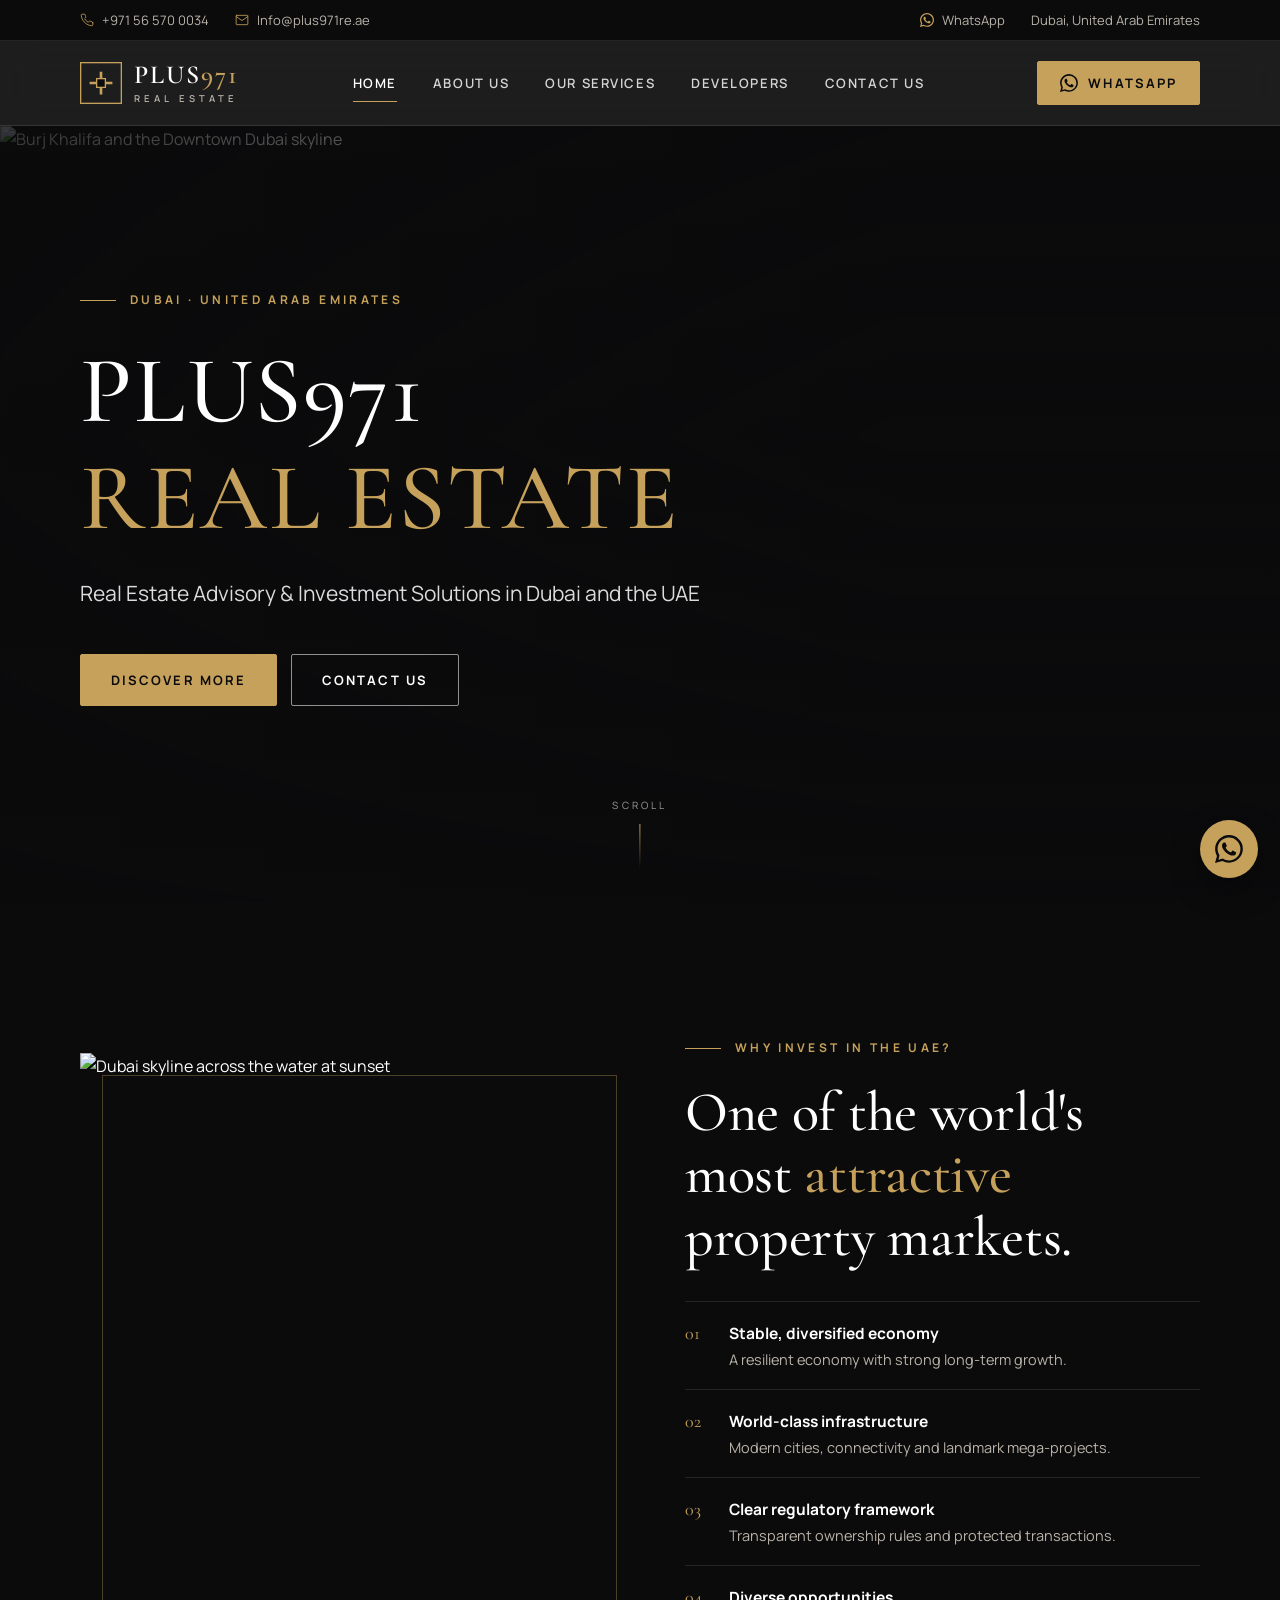
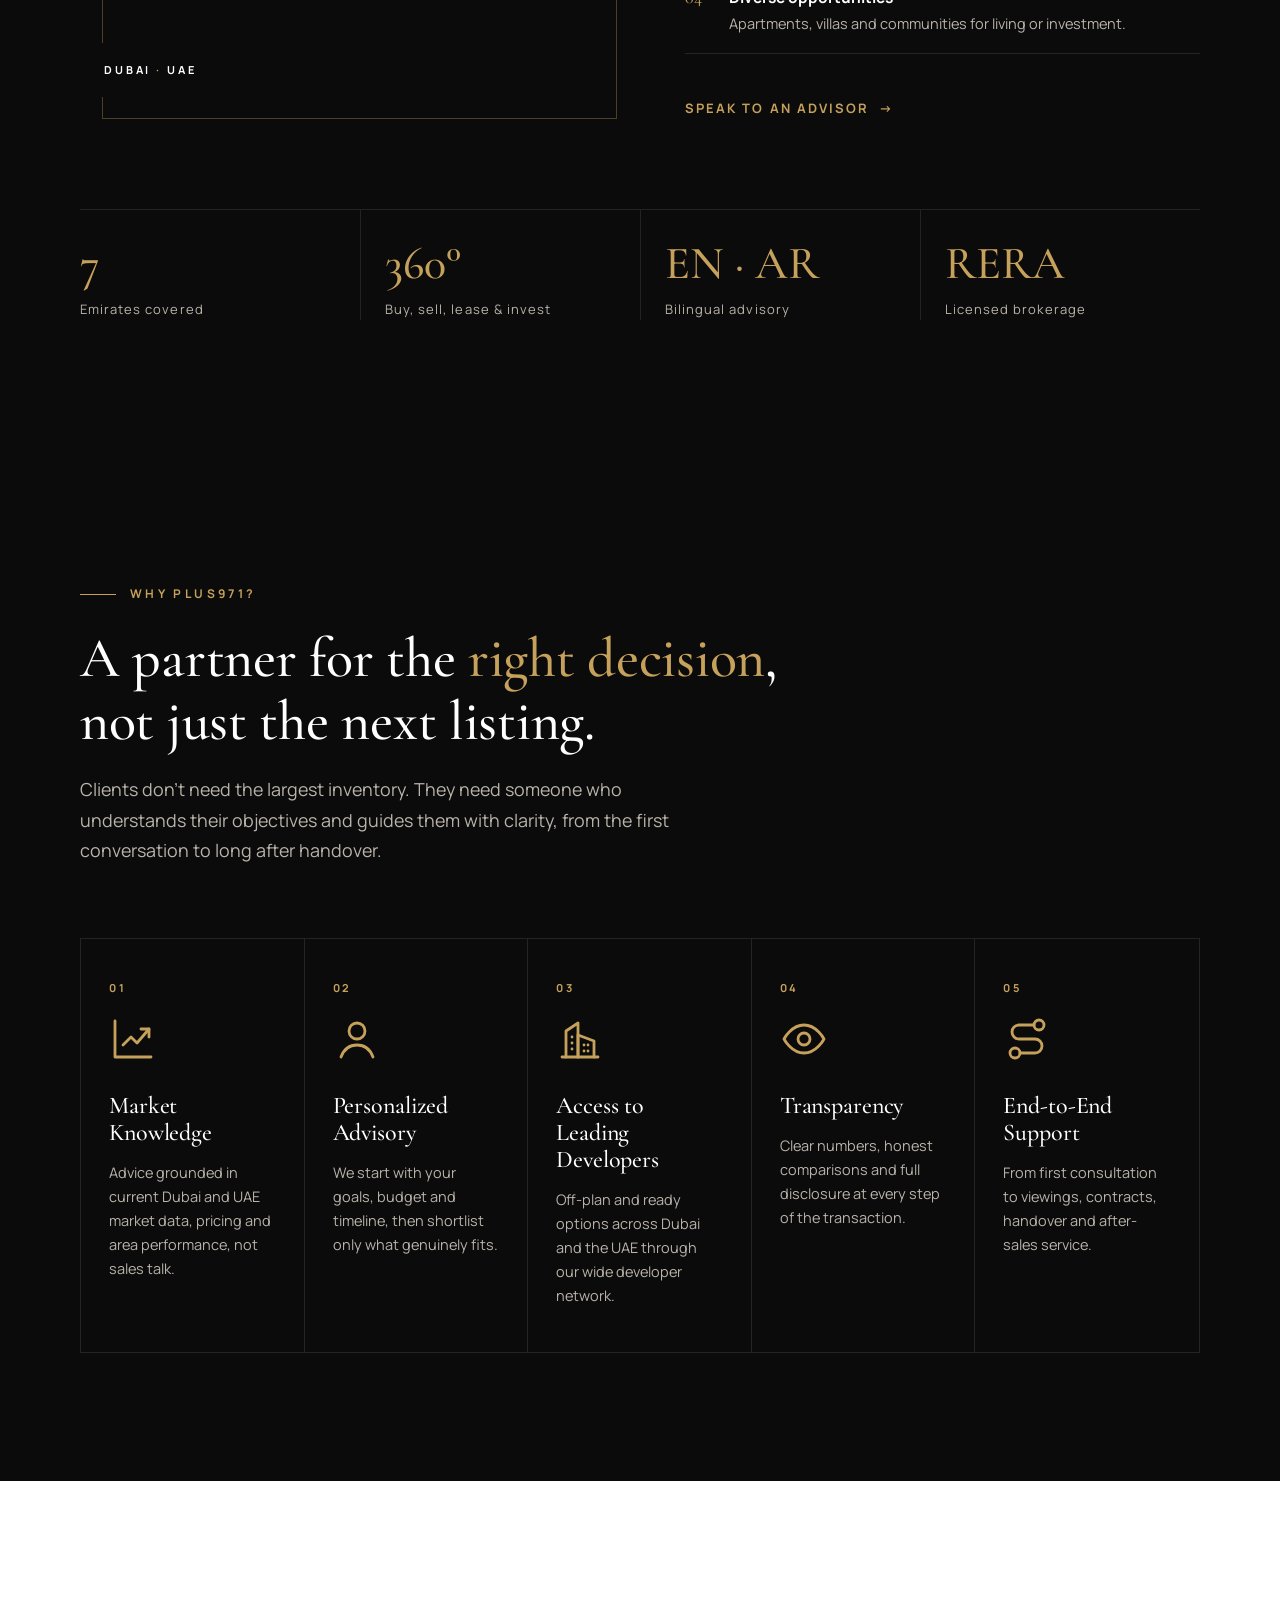
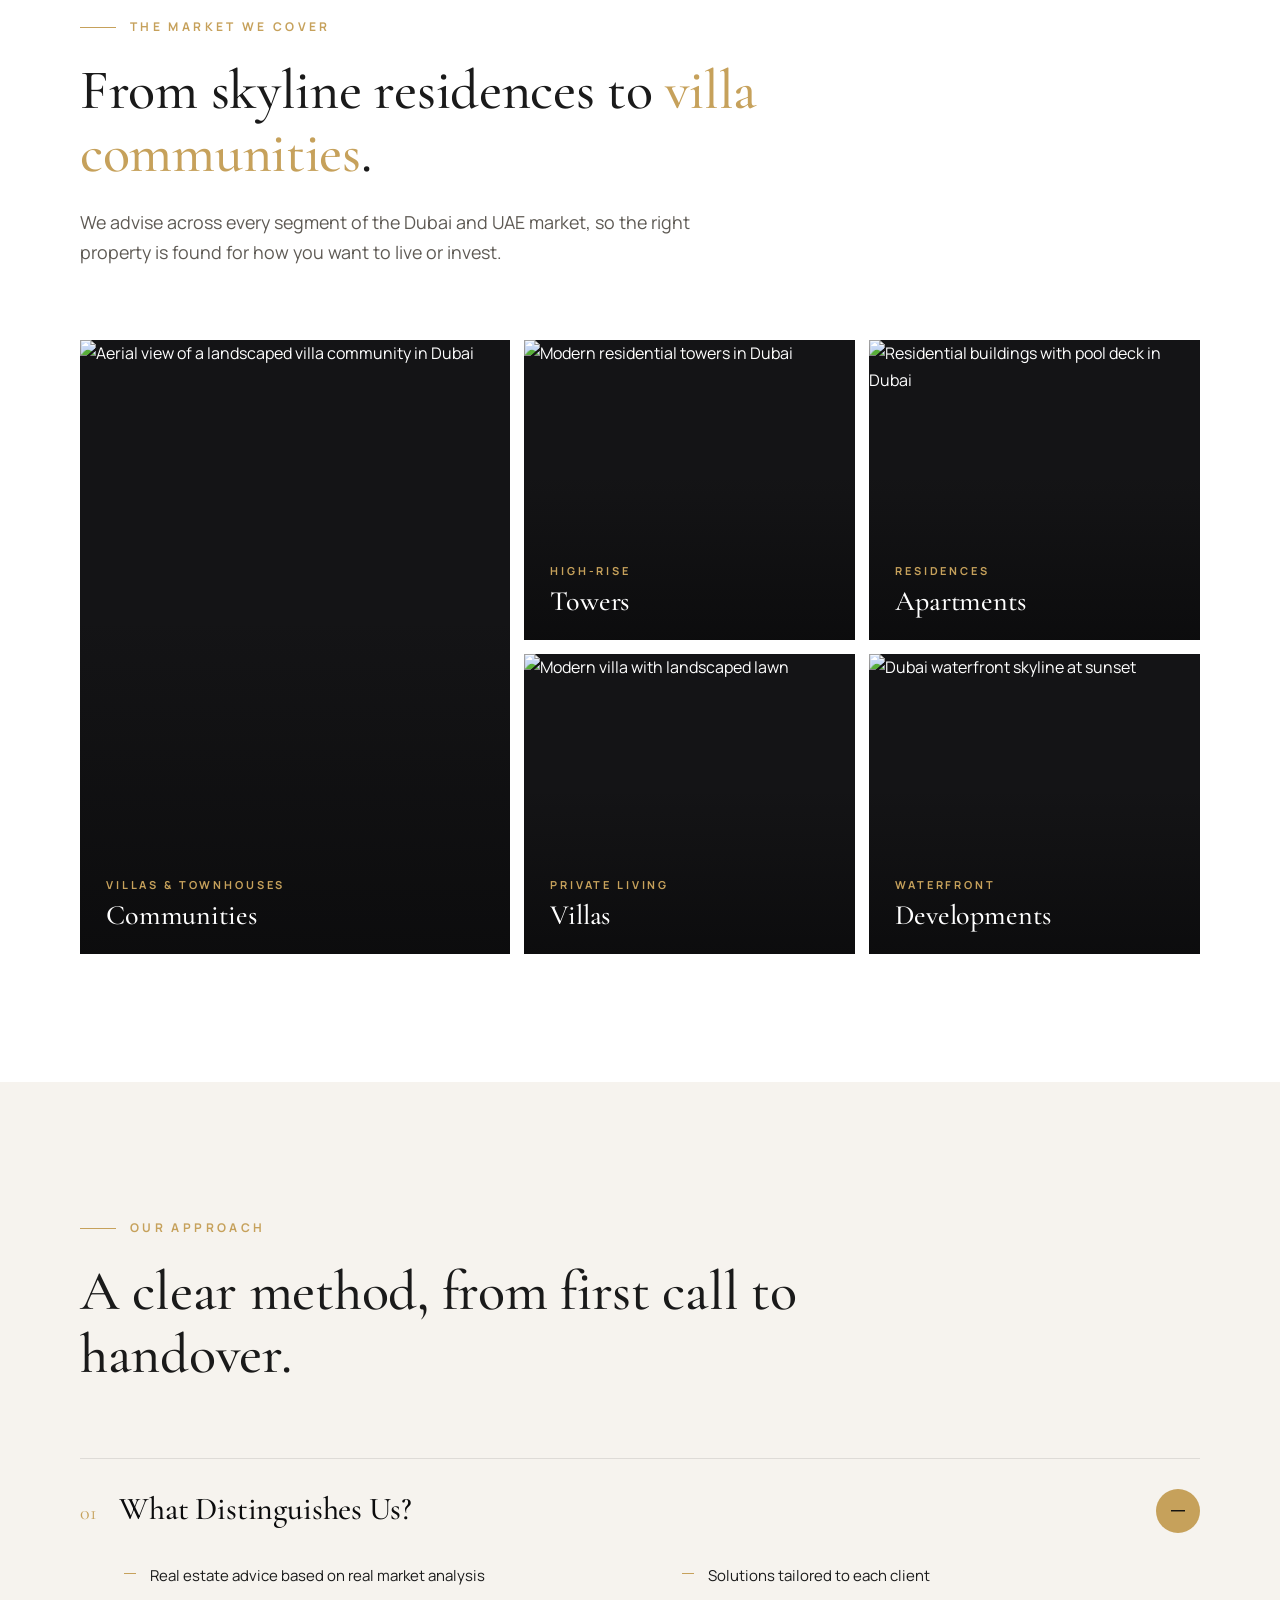
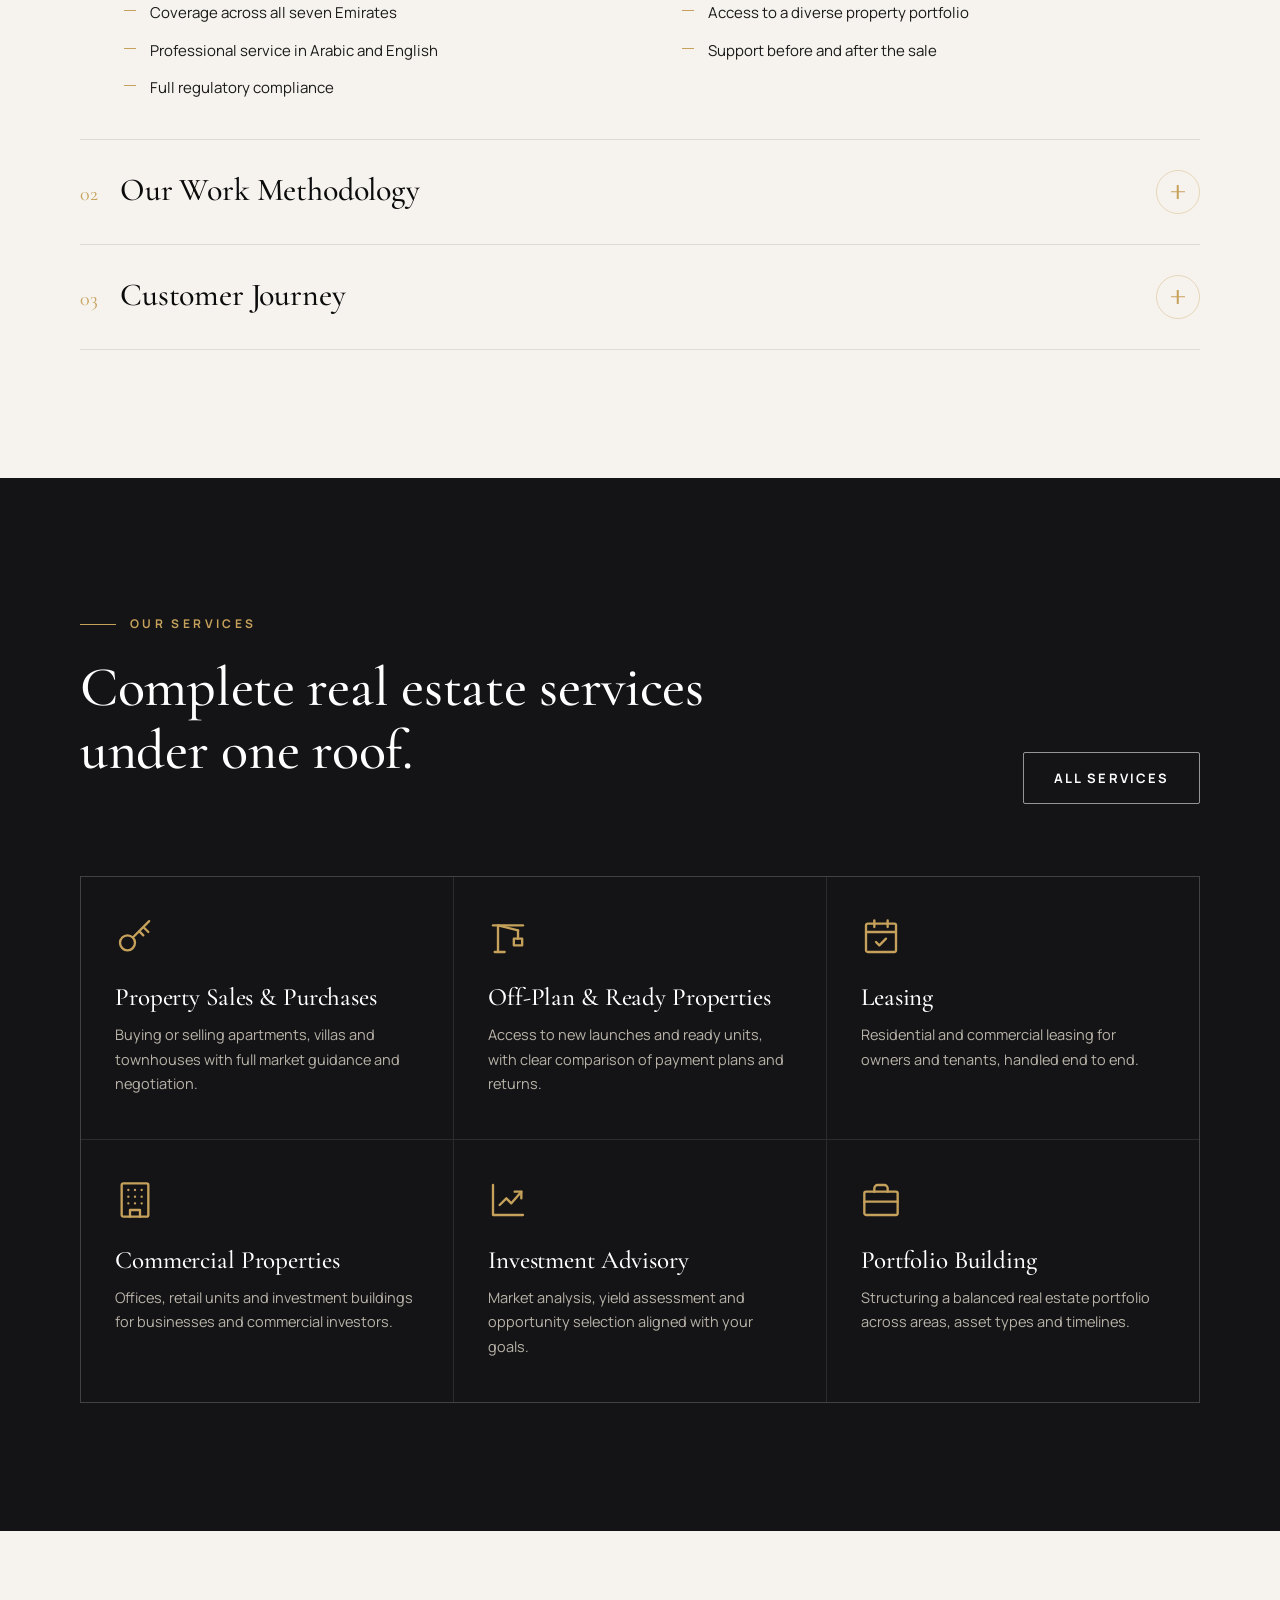
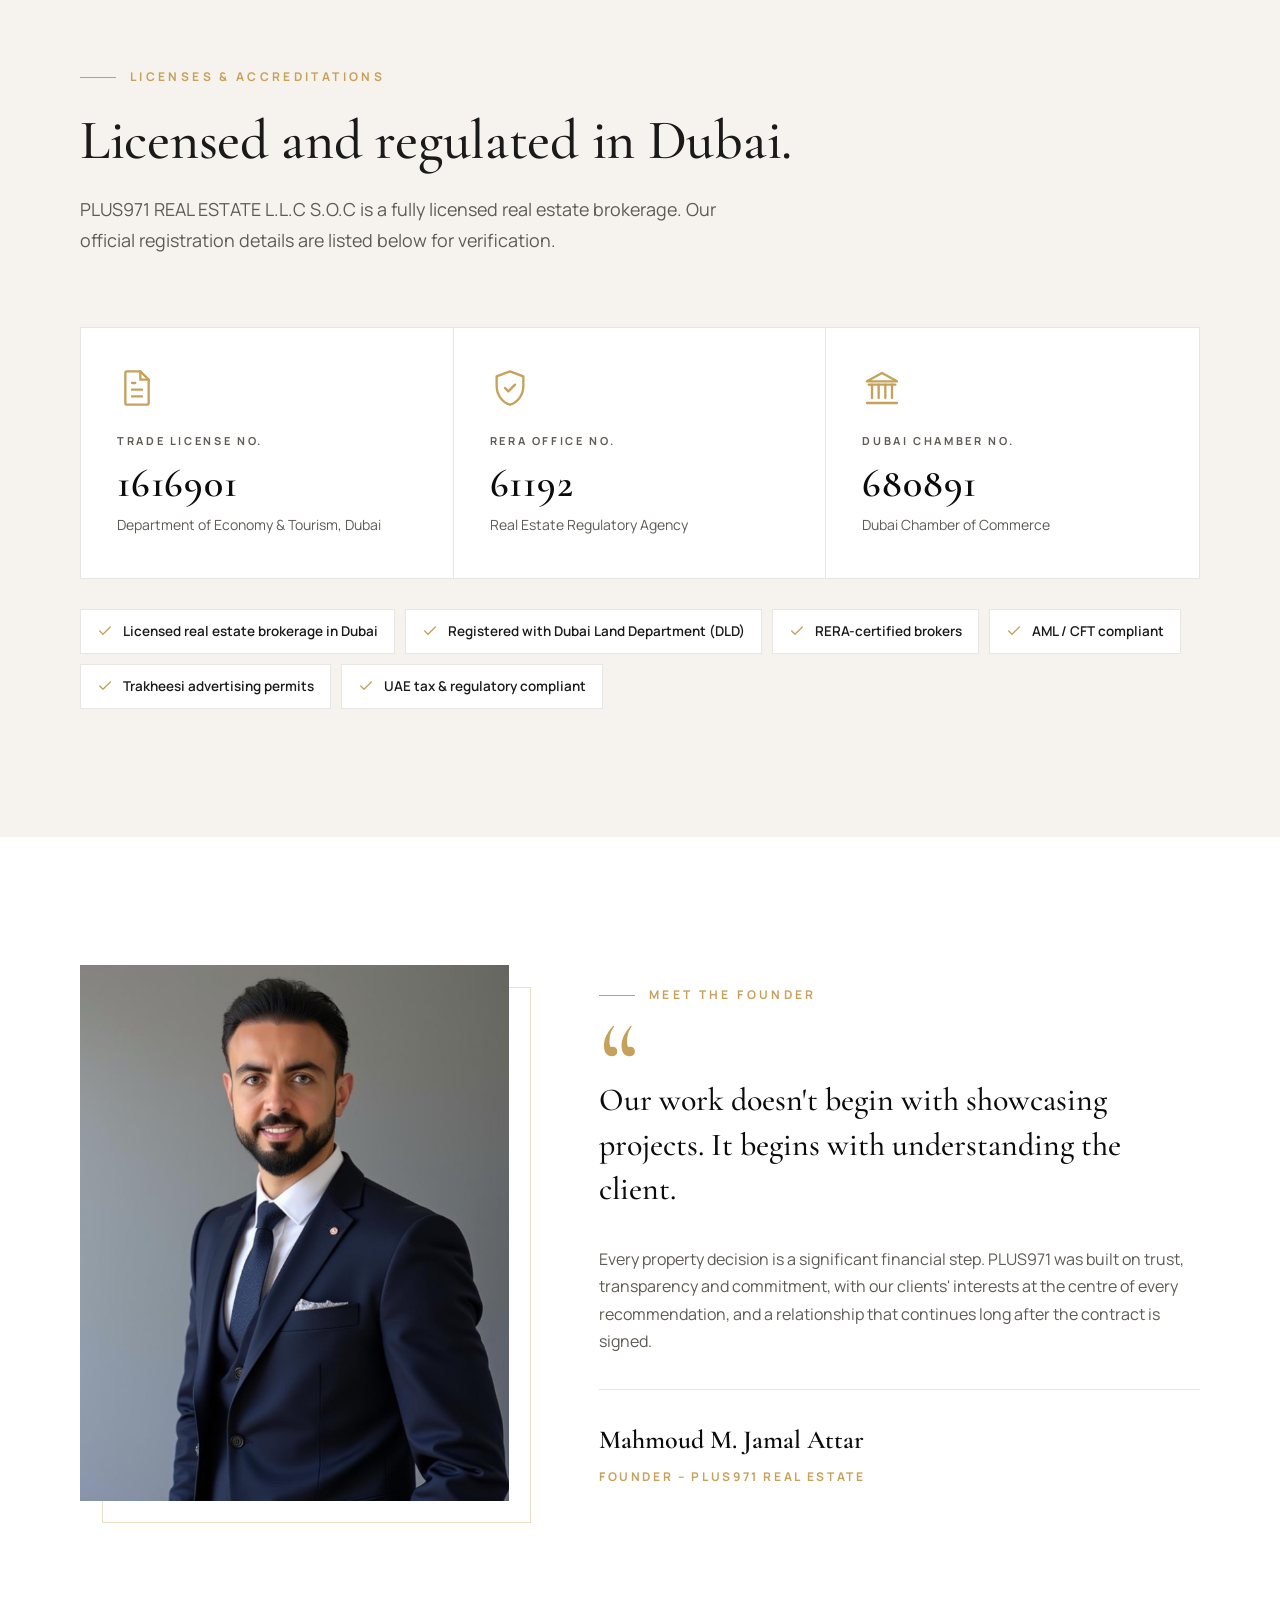
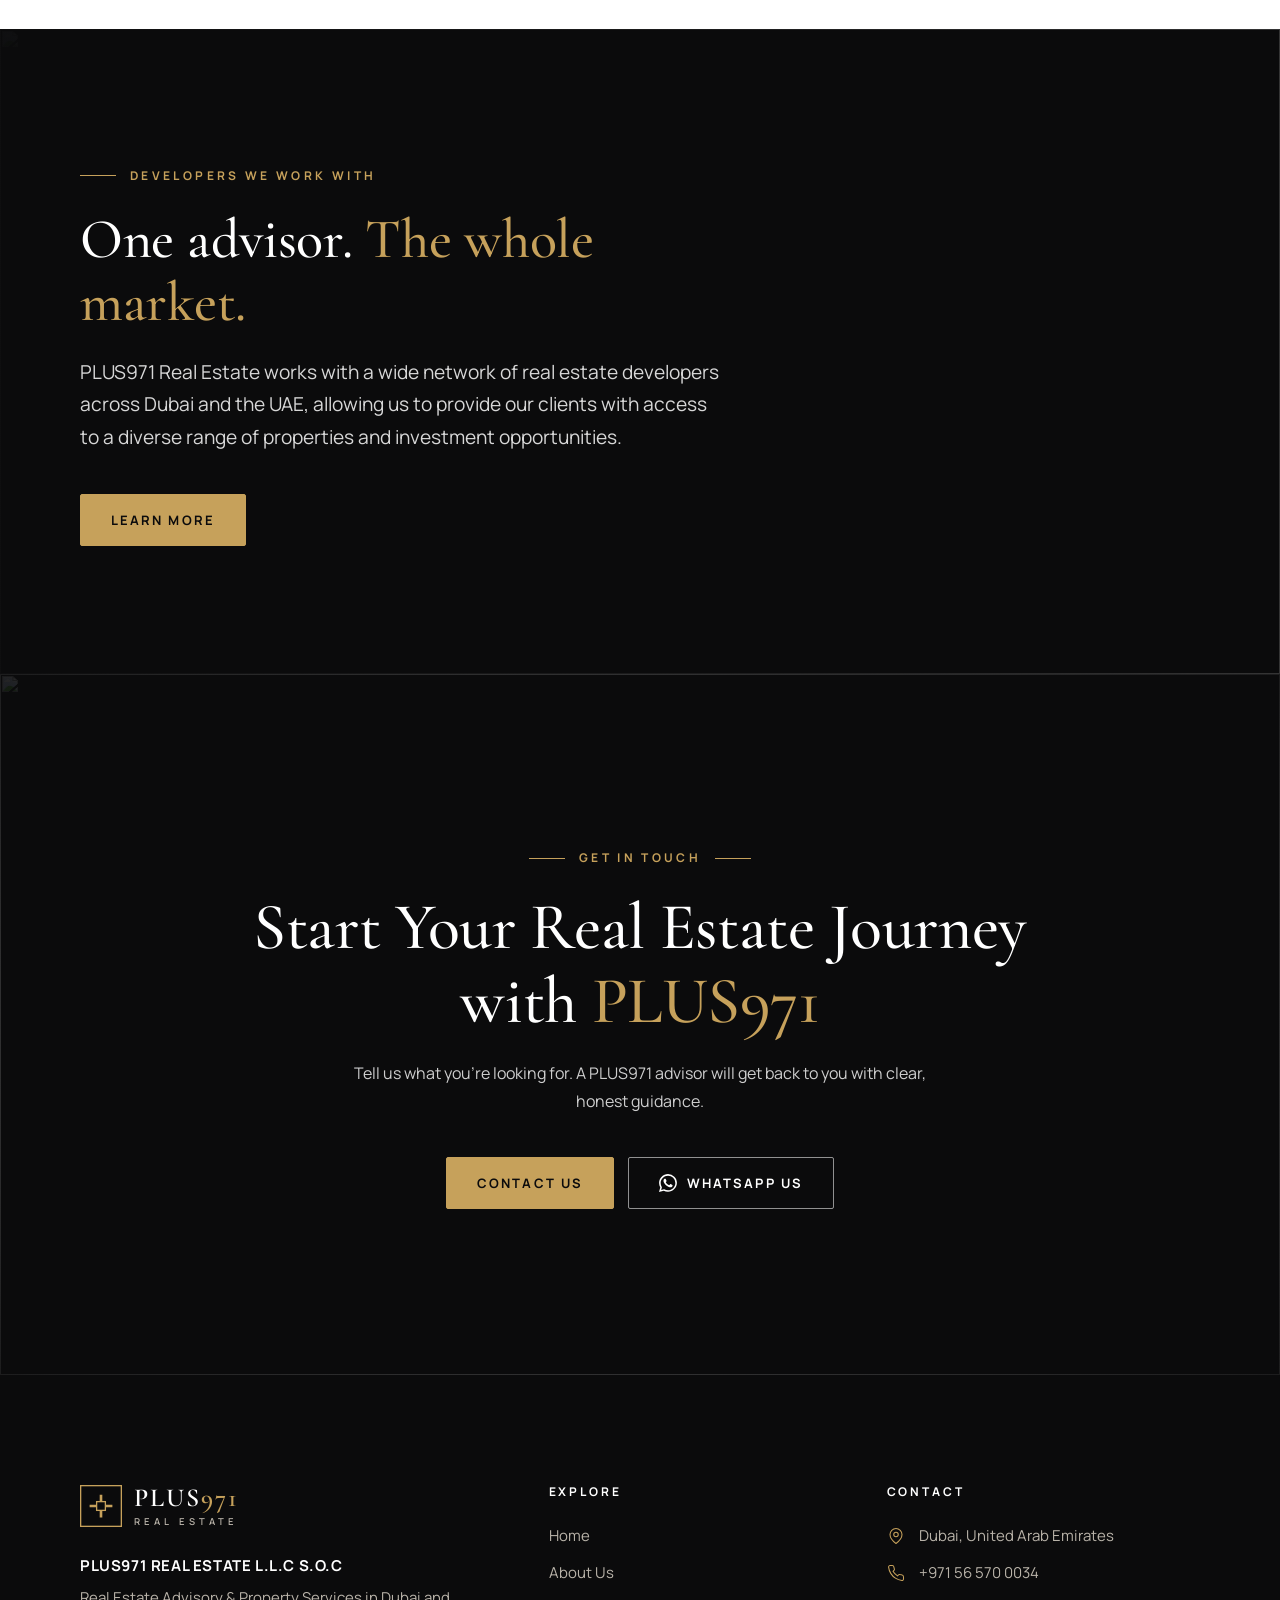
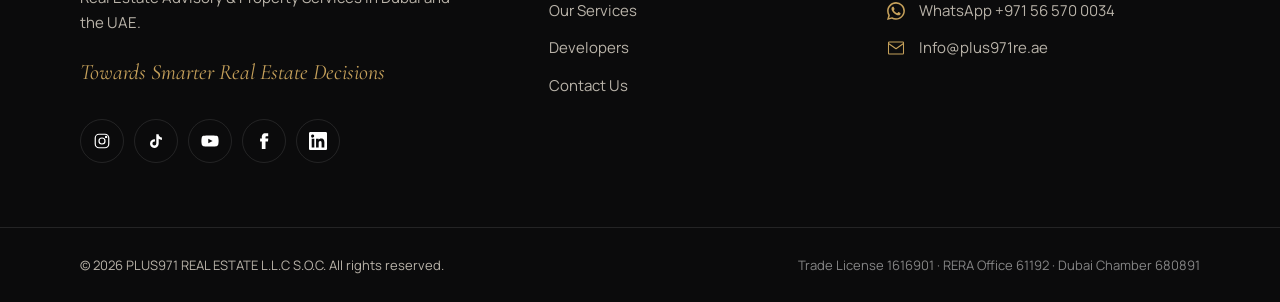
==== redesign/index.html @ 6887db14 "Add PLUS971 website redesign and replica of current site Redesign (redesign/): five static pages fol" ====
<!DOCTYPE html>
<html lang="en">
<head>
<meta charset="utf-8">
<meta name="viewport" content="width=device-width, initial-scale=1, viewport-fit=cover">
<title>PLUS971 Real Estate | Real Estate Advisory & Investment in Dubai</title>
<meta name="description" content="PLUS971 Real Estate is a licensed Dubai brokerage offering real estate advisory and investment solutions across Dubai and the UAE.">
<meta name="theme-color" content="#0B0B0C">
<meta property="og:title" content="PLUS971 Real Estate | Real Estate Advisory & Investment in Dubai">
<meta property="og:description" content="PLUS971 Real Estate is a licensed Dubai brokerage offering real estate advisory and investment solutions across Dubai and the UAE.">
<meta property="og:image" content="https://images.unsplash.com/photo-1651467606797-e1c660cf3fda?auto=format&fit=crop&w=2400&q=80">
<link rel="icon" href="assets/img/favicon.svg" type="image/svg+xml">
<link rel="preconnect" href="https://fonts.googleapis.com">
<link rel="preconnect" href="https://fonts.gstatic.com" crossorigin>
<link rel="preconnect" href="https://images.unsplash.com">
<link href="https://fonts.googleapis.com/css2?family=Cormorant+Garamond:ital,wght@0,500;0,600;1,500&family=Manrope:wght@400;500;600;700&display=swap" rel="stylesheet">
<link rel="stylesheet" href="assets/css/style.css">
</head>
<body>

<div class="topbar">
  <div class="container">
    <div class="topbar-left">
      <a href="tel:+971565700034"><svg viewBox="0 0 24 24" fill="none" stroke="currentColor" stroke-width="1.4" stroke-linecap="round" stroke-linejoin="round" aria-hidden="true"><path d="M22 16.9v3a2 2 0 0 1-2.2 2 19.8 19.8 0 0 1-8.6-3.1 19.5 19.5 0 0 1-6-6A19.8 19.8 0 0 1 2.1 4.2 2 2 0 0 1 4.1 2h3a2 2 0 0 1 2 1.7c.1.9.4 1.8.7 2.7a2 2 0 0 1-.5 2.1L8 9.8a16 16 0 0 0 6 6l1.3-1.3a2 2 0 0 1 2.1-.4c.9.3 1.8.6 2.7.7a2 2 0 0 1 1.7 2z"/></svg>+971 56 570 0034</a>
      <a href="mailto:Info@plus971re.ae" class="hide-sm"><svg viewBox="0 0 24 24" fill="none" stroke="currentColor" stroke-width="1.4" stroke-linecap="round" stroke-linejoin="round" aria-hidden="true"><rect x="2" y="4" width="20" height="16" rx="1"/><path d="m22 6-10 7L2 6"/></svg>Info@plus971re.ae</a>
    </div>
    <div class="topbar-right">
      <a href="https://wa.me/971565700034" target="_blank" rel="noopener"><svg viewBox="0 0 24 24" fill="currentColor" aria-hidden="true"><path d="M17.5 14.4c-.3-.1-1.8-.9-2-1-.3-.1-.5-.1-.7.1-.2.3-.8 1-.9 1.2-.2.2-.3.2-.6.1-.3-.1-1.3-.5-2.4-1.5-.9-.8-1.5-1.8-1.7-2.1-.2-.3 0-.5.1-.6l.4-.5c.2-.2.2-.3.3-.5.1-.2 0-.4 0-.5l-.9-2.2c-.2-.6-.5-.5-.7-.5h-.6c-.2 0-.5.1-.8.4-.3.3-1 1-1 2.5s1.1 2.9 1.2 3.1c.1.2 2.1 3.2 5.1 4.5.7.3 1.3.5 1.7.6.7.2 1.4.2 1.9.1.6-.1 1.8-.7 2-1.4.2-.7.2-1.3.2-1.4-.1-.1-.3-.2-.6-.3zM12 21.8c-1.8 0-3.5-.5-5-1.4l-.4-.2-3.7 1 1-3.6-.2-.4A9.8 9.8 0 0 1 2.2 12C2.2 6.6 6.6 2.2 12 2.2c2.6 0 5.1 1 6.9 2.9a9.7 9.7 0 0 1 2.9 6.9c0 5.4-4.4 9.8-9.8 9.8zm8.4-18.2A11.8 11.8 0 0 0 12 .1C5.5.1.1 5.5.1 12c0 2.1.6 4.1 1.6 5.9L0 24l6.3-1.7a11.9 11.9 0 0 0 5.7 1.4c6.5 0 11.9-5.3 11.9-11.9 0-3.2-1.2-6.2-3.5-8.2z"/></svg>WhatsApp</a>
      <span class="hide-sm">Dubai, United Arab Emirates</span>
    </div>
  </div>
</div>
<header class="header">
  <div class="container">
    <a href="index.html" class="logo" aria-label="PLUS971 Real Estate home"><svg class="logo-mark" viewBox="0 0 48 48" aria-hidden="true"><rect x=".75" y=".75" width="46.5" height="46.5" fill="none" stroke="#C6A15B" stroke-width="1.5"/><path d="M24 11v26M11 24h26" stroke="#C6A15B" stroke-width="3"/><rect x="19" y="19" width="10" height="10" fill="#0B0B0C" stroke="#C6A15B" stroke-width="1.5"/></svg><span class="logo-text"><strong>PLUS<span>971</span></strong><small>REAL ESTATE</small></span></a>
    <nav class="nav" aria-label="Main"><a href="index.html" class="active">Home</a><a href="about.html">About Us</a><a href="services.html">Our Services</a><a href="developers.html">Developers</a><a href="contact.html">Contact Us</a></nav>
    <div class="header-cta">
      <a href="https://wa.me/971565700034" target="_blank" rel="noopener" class="btn btn-gold btn-call"><svg viewBox="0 0 24 24" fill="currentColor" aria-hidden="true"><path d="M17.5 14.4c-.3-.1-1.8-.9-2-1-.3-.1-.5-.1-.7.1-.2.3-.8 1-.9 1.2-.2.2-.3.2-.6.1-.3-.1-1.3-.5-2.4-1.5-.9-.8-1.5-1.8-1.7-2.1-.2-.3 0-.5.1-.6l.4-.5c.2-.2.2-.3.3-.5.1-.2 0-.4 0-.5l-.9-2.2c-.2-.6-.5-.5-.7-.5h-.6c-.2 0-.5.1-.8.4-.3.3-1 1-1 2.5s1.1 2.9 1.2 3.1c.1.2 2.1 3.2 5.1 4.5.7.3 1.3.5 1.7.6.7.2 1.4.2 1.9.1.6-.1 1.8-.7 2-1.4.2-.7.2-1.3.2-1.4-.1-.1-.3-.2-.6-.3zM12 21.8c-1.8 0-3.5-.5-5-1.4l-.4-.2-3.7 1 1-3.6-.2-.4A9.8 9.8 0 0 1 2.2 12C2.2 6.6 6.6 2.2 12 2.2c2.6 0 5.1 1 6.9 2.9a9.7 9.7 0 0 1 2.9 6.9c0 5.4-4.4 9.8-9.8 9.8zm8.4-18.2A11.8 11.8 0 0 0 12 .1C5.5.1.1 5.5.1 12c0 2.1.6 4.1 1.6 5.9L0 24l6.3-1.7a11.9 11.9 0 0 0 5.7 1.4c6.5 0 11.9-5.3 11.9-11.9 0-3.2-1.2-6.2-3.5-8.2z"/></svg>WhatsApp</a>
      <button class="menu-toggle" aria-label="Open menu" aria-expanded="false"><span></span><span></span><span></span></button>
    </div>
  </div>
</header>
<div class="mobile-menu">
  <a class="m-link" href="index.html">Home</a><a class="m-link" href="about.html">About Us</a><a class="m-link" href="services.html">Our Services</a><a class="m-link" href="developers.html">Developers</a><a class="m-link" href="contact.html">Contact Us</a>
  <div class="btn-row">
    <a href="tel:+971565700034" class="btn btn-ghost"><svg viewBox="0 0 24 24" fill="none" stroke="currentColor" stroke-width="1.4" stroke-linecap="round" stroke-linejoin="round" aria-hidden="true"><path d="M22 16.9v3a2 2 0 0 1-2.2 2 19.8 19.8 0 0 1-8.6-3.1 19.5 19.5 0 0 1-6-6A19.8 19.8 0 0 1 2.1 4.2 2 2 0 0 1 4.1 2h3a2 2 0 0 1 2 1.7c.1.9.4 1.8.7 2.7a2 2 0 0 1-.5 2.1L8 9.8a16 16 0 0 0 6 6l1.3-1.3a2 2 0 0 1 2.1-.4c.9.3 1.8.6 2.7.7a2 2 0 0 1 1.7 2z"/></svg>Call</a>
    <a href="https://wa.me/971565700034" target="_blank" rel="noopener" class="btn btn-gold"><svg viewBox="0 0 24 24" fill="currentColor" aria-hidden="true"><path d="M17.5 14.4c-.3-.1-1.8-.9-2-1-.3-.1-.5-.1-.7.1-.2.3-.8 1-.9 1.2-.2.2-.3.2-.6.1-.3-.1-1.3-.5-2.4-1.5-.9-.8-1.5-1.8-1.7-2.1-.2-.3 0-.5.1-.6l.4-.5c.2-.2.2-.3.3-.5.1-.2 0-.4 0-.5l-.9-2.2c-.2-.6-.5-.5-.7-.5h-.6c-.2 0-.5.1-.8.4-.3.3-1 1-1 2.5s1.1 2.9 1.2 3.1c.1.2 2.1 3.2 5.1 4.5.7.3 1.3.5 1.7.6.7.2 1.4.2 1.9.1.6-.1 1.8-.7 2-1.4.2-.7.2-1.3.2-1.4-.1-.1-.3-.2-.6-.3zM12 21.8c-1.8 0-3.5-.5-5-1.4l-.4-.2-3.7 1 1-3.6-.2-.4A9.8 9.8 0 0 1 2.2 12C2.2 6.6 6.6 2.2 12 2.2c2.6 0 5.1 1 6.9 2.9a9.7 9.7 0 0 1 2.9 6.9c0 5.4-4.4 9.8-9.8 9.8zm8.4-18.2A11.8 11.8 0 0 0 12 .1C5.5.1.1 5.5.1 12c0 2.1.6 4.1 1.6 5.9L0 24l6.3-1.7a11.9 11.9 0 0 0 5.7 1.4c6.5 0 11.9-5.3 11.9-11.9 0-3.2-1.2-6.2-3.5-8.2z"/></svg>WhatsApp</a>
  </div>
  <p class="m-contact">+971 56 570 0034<br><a href="mailto:Info@plus971re.ae">Info@plus971re.ae</a></p>
</div>
<main>

<section class="hero">
  <div class="hero-media"><img src="https://images.unsplash.com/photo-1651467606797-e1c660cf3fda?auto=format&fit=crop&w=2400&q=80" alt="Burj Khalifa and the Downtown Dubai skyline" fetchpriority="high"></div>
  <div class="container">
    <div class="hero-content">
      <span class="eyebrow">Dubai &middot; United Arab Emirates</span>
      <h1 class="h-display">PLUS971<br><em>REAL ESTATE</em></h1>
      <p class="hero-sub">Real Estate Advisory &amp; Investment Solutions in Dubai and the UAE</p>
      <div class="btn-row">
        <a href="#why-uae" class="btn btn-gold">Discover More</a>
        <a href="contact.html" class="btn btn-ghost">Contact Us</a>
      </div>
    </div>
  </div>
  <span class="hero-scroll">Scroll</span>
</section>

<section class="section section-dark on-dark" id="why-uae">
  <div class="container">
    <div class="split">
      <div class="split-media reveal">
        <div class="frame">
          <img src="https://images.unsplash.com/photo-1607414851776-f2fcc379fb48?auto=format&fit=crop&w=1400&q=80" alt="Dubai skyline across the water at sunset" loading="lazy">
          <div class="frame-tag">Dubai <b>&middot;</b> UAE</div>
        </div>
      </div>
      <div class="reveal">
        <span class="eyebrow">Why Invest in the UAE?</span>
        <h2 class="h-section">One of the world's most <em>attractive</em> property markets.</h2>
        <ul class="points">
          <li><span class="num">01</span><div><strong>Stable, diversified economy</strong><span class="desc">A resilient economy with strong long-term growth.</span></div></li>
          <li><span class="num">02</span><div><strong>World-class infrastructure</strong><span class="desc">Modern cities, connectivity and landmark mega-projects.</span></div></li>
          <li><span class="num">03</span><div><strong>Clear regulatory framework</strong><span class="desc">Transparent ownership rules and protected transactions.</span></div></li>
          <li><span class="num">04</span><div><strong>Diverse opportunities</strong><span class="desc">Apartments, villas and communities for living or investment.</span></div></li>
        </ul>
        <a href="contact.html" class="link-arrow">Speak to an advisor</a>
      </div>
    </div>
    <div class="stats reveal">
      <div class="stat"><b>7</b><span>Emirates covered</span></div>
      <div class="stat"><b>360&deg;</b><span>Buy, sell, lease &amp; invest</span></div>
      <div class="stat"><b>EN &middot; AR</b><span>Bilingual advisory</span></div>
      <div class="stat"><b>RERA</b><span>Licensed brokerage</span></div>
    </div>
  </div>
</section>


<section class="section section-dark on-dark" id="why-plus971">
  <div class="container">
    <div class="section-head reveal">
      <span class="eyebrow">Why PLUS971?</span>
      <h2 class="h-section">A partner for the <em>right decision</em>, not just the next listing.</h2>
      <p class="lead">Clients don't need the largest inventory. They need someone who understands their objectives and guides them with clarity, from the first conversation to long after handover.</p>
    </div>
    <div class="pillars">
      <div class="pillar reveal">
        <span class="idx">01</span>
        <div class="pillar-icon"><svg viewBox="0 0 24 24" fill="none" stroke="currentColor" stroke-width="1.4" stroke-linecap="round" stroke-linejoin="round" aria-hidden="true"><path d="M3 3v18h18"/><path d="m7 15 4-4 3 3 6-7"/><path d="M16 7h4v4"/></svg></div>
        <h3>Market Knowledge</h3>
        <p>Advice grounded in current Dubai and UAE market data, pricing and area performance, not sales talk.</p>
      </div>
      <div class="pillar reveal">
        <span class="idx">02</span>
        <div class="pillar-icon"><svg viewBox="0 0 24 24" fill="none" stroke="currentColor" stroke-width="1.4" stroke-linecap="round" stroke-linejoin="round" aria-hidden="true"><circle cx="12" cy="8" r="4"/><path d="M4 21c1.5-4 4.5-6 8-6s6.5 2 8 6"/></svg></div>
        <h3>Personalized Advisory</h3>
        <p>We start with your goals, budget and timeline, then shortlist only what genuinely fits.</p>
      </div>
      <div class="pillar reveal">
        <span class="idx">03</span>
        <div class="pillar-icon"><svg viewBox="0 0 24 24" fill="none" stroke="currentColor" stroke-width="1.4" stroke-linecap="round" stroke-linejoin="round" aria-hidden="true"><path d="M3 21h18"/><path d="M5 21V8l6-4v17"/><path d="M11 21V10l8 3v8"/><path d="M8 11v.01M8 14v.01M8 17v.01M14 15v.01M16 15v.01M14 18v.01M16 18v.01"/></svg></div>
        <h3>Access to Leading Developers</h3>
        <p>Off-plan and ready options across Dubai and the UAE through our wide developer network.</p>
      </div>
      <div class="pillar reveal">
        <span class="idx">04</span>
        <div class="pillar-icon"><svg viewBox="0 0 24 24" fill="none" stroke="currentColor" stroke-width="1.4" stroke-linecap="round" stroke-linejoin="round" aria-hidden="true"><path d="M2 12s3.6-7 10-7 10 7 10 7-3.6 7-10 7S2 12 2 12z"/><circle cx="12" cy="12" r="3"/></svg></div>
        <h3>Transparency</h3>
        <p>Clear numbers, honest comparisons and full disclosure at every step of the transaction.</p>
      </div>
      <div class="pillar reveal">
        <span class="idx">05</span>
        <div class="pillar-icon"><svg viewBox="0 0 24 24" fill="none" stroke="currentColor" stroke-width="1.4" stroke-linecap="round" stroke-linejoin="round" aria-hidden="true"><circle cx="6" cy="19" r="2.5"/><circle cx="18" cy="5" r="2.5"/><path d="M8.5 19H16a3.5 3.5 0 0 0 0-7H8a3.5 3.5 0 0 1 0-7h7.5"/></svg></div>
        <h3>End-to-End Support</h3>
        <p>From first consultation to viewings, contracts, handover and after-sales service.</p>
      </div></div>
  </div>
</section>

<section class="section section-white" id="market">
  <div class="container">
    <div class="section-head reveal">
      <span class="eyebrow">The Market We Cover</span>
      <h2 class="h-section">From skyline residences to <em>villa communities</em>.</h2>
      <p class="lead">We advise across every segment of the Dubai and UAE market, so the right property is found for how you want to live or invest.</p>
    </div>
    <div class="mosaic">
      <a href="services.html" class="tile big reveal"><img src="https://images.unsplash.com/photo-1640877268187-2fa6b2ed7a5f?auto=format&fit=crop&w=1400&q=80" alt="Aerial view of a landscaped villa community in Dubai" loading="lazy"><div class="tile-cap"><small>Villas &amp; Townhouses</small><h3>Communities</h3></div></a>
      <a href="services.html" class="tile reveal"><img src="https://images.unsplash.com/photo-1719474814929-2c94d3bc308a?auto=format&fit=crop&w=1400&q=80" alt="Modern residential towers in Dubai" loading="lazy"><div class="tile-cap"><small>High-rise</small><h3>Towers</h3></div></a>
      <a href="services.html" class="tile reveal"><img src="https://images.unsplash.com/photo-1524234599372-a5bd0194758d?auto=format&fit=crop&w=1200&q=80" alt="Residential buildings with pool deck in Dubai" loading="lazy"><div class="tile-cap"><small>Residences</small><h3>Apartments</h3></div></a>
      <a href="services.html" class="tile reveal"><img src="https://images.unsplash.com/photo-1743819455744-05417bf55cea?auto=format&fit=crop&w=1400&q=80" alt="Modern villa with landscaped lawn" loading="lazy"><div class="tile-cap"><small>Private living</small><h3>Villas</h3></div></a>
      <a href="services.html" class="tile reveal"><img src="https://images.unsplash.com/photo-1623725259601-b8c41ad6a532?auto=format&fit=crop&w=1400&q=80" alt="Dubai waterfront skyline at sunset" loading="lazy"><div class="tile-cap"><small>Waterfront</small><h3>Developments</h3></div></a>
    </div>
  </div>
</section>


<section class="section section-light" id="approach">
  <div class="container">
    <div class="section-head reveal">
      <span class="eyebrow">Our Approach</span>
      <h2 class="h-section">A clear method, from first call to handover.</h2>
    </div>
    <div class="accordion reveal">
      <div class="acc-item open">
        <button class="acc-btn" aria-expanded="true">
          <span class="acc-title"><span class="acc-num">01</span><h3>What Distinguishes Us?</h3></span>
          <span class="acc-icon" aria-hidden="true"></span>
        </button>
        <div class="acc-panel"><div><div class="acc-body"><ul class="check-list"><li>Real estate advice based on real market analysis</li><li>Solutions tailored to each client</li><li>Coverage across all seven Emirates</li><li>Access to a diverse property portfolio</li><li>Professional service in Arabic and English</li><li>Support before and after the sale</li><li>Full regulatory compliance</li></ul></div></div></div>
      </div>
      <div class="acc-item">
        <button class="acc-btn" aria-expanded="false">
          <span class="acc-title"><span class="acc-num">02</span><h3>Our Work Methodology</h3></span>
          <span class="acc-icon" aria-hidden="true"></span>
        </button>
        <div class="acc-panel"><div><div class="acc-body"><p>Our work follows a clear method: we start with a deep understanding of the client's needs and goals, analyse the market and the available opportunities, and compare options objectively. Only then do we recommend, and we stay involved through negotiation, contracts and handover.</p></div></div></div>
      </div>
      <div class="acc-item">
        <button class="acc-btn" aria-expanded="false">
          <span class="acc-title"><span class="acc-num">03</span><h3>Customer Journey</h3></span>
          <span class="acc-icon" aria-hidden="true"></span>
        </button>
        <div class="acc-panel"><div><div class="acc-body"><ol class="journey"><li>Understanding your needs</li><li>Goals &amp; budget</li><li>Market analysis</li><li>Shortlisting the best options</li><li>Organising viewings</li><li>Negotiation</li><li>Booking &amp; contracts</li><li>Following up all procedures</li><li>Property handover</li><li>After-sales service</li></ol></div></div></div>
      </div></div>
  </div>
</section>

<section class="section section-charcoal on-dark" id="services">
  <div class="container">
    <div class="section-head reveal" style="display:flex;justify-content:space-between;align-items:flex-end;gap:32px;flex-wrap:wrap;max-width:none">
      <div style="max-width:700px">
        <span class="eyebrow">Our Services</span>
        <h2 class="h-section">Complete real estate services under one roof.</h2>
      </div>
      <a href="services.html" class="btn btn-ghost">All Services</a>
    </div>
    <div class="services">
      <div class="service reveal">
        <div class="service-icon"><svg viewBox="0 0 24 24" fill="none" stroke="currentColor" stroke-width="1.4" stroke-linecap="round" stroke-linejoin="round" aria-hidden="true"><circle cx="7.5" cy="15.5" r="4.5"/><path d="m10.7 12.3 9.8-9.8M17 6l3 3M14.5 8.5l2.5 2.5"/></svg></div>
        <h3>Property Sales &amp; Purchases</h3>
        <p>Buying or selling apartments, villas and townhouses with full market guidance and negotiation.</p>
      </div>
      <div class="service reveal">
        <div class="service-icon"><svg viewBox="0 0 24 24" fill="none" stroke="currentColor" stroke-width="1.4" stroke-linecap="round" stroke-linejoin="round" aria-hidden="true"><path d="M6 21V5l12 3"/><path d="M3 5h18"/><path d="M18 8v5"/><rect x="15.5" y="13" width="5" height="4"/><path d="M4 21h6"/></svg></div>
        <h3>Off-Plan &amp; Ready Properties</h3>
        <p>Access to new launches and ready units, with clear comparison of payment plans and returns.</p>
      </div>
      <div class="service reveal">
        <div class="service-icon"><svg viewBox="0 0 24 24" fill="none" stroke="currentColor" stroke-width="1.4" stroke-linecap="round" stroke-linejoin="round" aria-hidden="true"><rect x="3" y="4" width="18" height="17" rx="1"/><path d="M3 9h18M8 2v4M16 2v4"/><path d="m9 15 2 2 4-4"/></svg></div>
        <h3>Leasing</h3>
        <p>Residential and commercial leasing for owners and tenants, handled end to end.</p>
      </div>
      <div class="service reveal">
        <div class="service-icon"><svg viewBox="0 0 24 24" fill="none" stroke="currentColor" stroke-width="1.4" stroke-linecap="round" stroke-linejoin="round" aria-hidden="true"><rect x="4" y="2" width="16" height="20" rx="1"/><path d="M9 22v-4h6v4M8 6h.01M12 6h.01M16 6h.01M8 10h.01M12 10h.01M16 10h.01M8 14h.01M12 14h.01M16 14h.01"/></svg></div>
        <h3>Commercial Properties</h3>
        <p>Offices, retail units and investment buildings for businesses and commercial investors.</p>
      </div>
      <div class="service reveal">
        <div class="service-icon"><svg viewBox="0 0 24 24" fill="none" stroke="currentColor" stroke-width="1.4" stroke-linecap="round" stroke-linejoin="round" aria-hidden="true"><path d="M3 3v18h18"/><path d="m7 15 4-4 3 3 6-7"/><path d="M16 7h4v4"/></svg></div>
        <h3>Investment Advisory</h3>
        <p>Market analysis, yield assessment and opportunity selection aligned with your goals.</p>
      </div>
      <div class="service reveal">
        <div class="service-icon"><svg viewBox="0 0 24 24" fill="none" stroke="currentColor" stroke-width="1.4" stroke-linecap="round" stroke-linejoin="round" aria-hidden="true"><rect x="2" y="7" width="20" height="14" rx="1"/><path d="M16 7V5a2 2 0 0 0-2-2h-4a2 2 0 0 0-2 2v2"/><path d="M2 13h20"/></svg></div>
        <h3>Portfolio Building</h3>
        <p>Structuring a balanced real estate portfolio across areas, asset types and timelines.</p>
      </div></div>
  </div>
</section>


<section class="section section-light" id="licenses">
  <div class="container">
    <div class="section-head reveal">
      <span class="eyebrow">Licenses &amp; Accreditations</span>
      <h2 class="h-section">Licensed and regulated in Dubai.</h2>
      <p class="lead">PLUS971 REAL ESTATE L.L.C S.O.C is a fully licensed real estate brokerage. Our official registration details are listed below for verification.</p>
    </div>
    <div class="licenses reveal">
      <div class="license">
        <div class="license-icon"><svg viewBox="0 0 24 24" fill="none" stroke="currentColor" stroke-width="1.4" stroke-linecap="round" stroke-linejoin="round" aria-hidden="true"><path d="M14 2H6a1 1 0 0 0-1 1v18a1 1 0 0 0 1 1h12a1 1 0 0 0 1-1V7z"/><path d="M14 2v5h5"/><path d="M9 13h6M9 17h6M9 9h2"/></svg></div>
        <small>Trade License No.</small>
        <b>1616901</b>
        <span>Department of Economy &amp; Tourism, Dubai</span>
      </div>
      <div class="license">
        <div class="license-icon"><svg viewBox="0 0 24 24" fill="none" stroke="currentColor" stroke-width="1.4" stroke-linecap="round" stroke-linejoin="round" aria-hidden="true"><path d="M12 2 4 5v6c0 5 3.4 9.7 8 11 4.6-1.3 8-6 8-11V5z"/><path d="m9 12 2 2 4-4"/></svg></div>
        <small>RERA Office No.</small>
        <b>61192</b>
        <span>Real Estate Regulatory Agency</span>
      </div>
      <div class="license">
        <div class="license-icon"><svg viewBox="0 0 24 24" fill="none" stroke="currentColor" stroke-width="1.4" stroke-linecap="round" stroke-linejoin="round" aria-hidden="true"><path d="M3 21h18M4 10h16M12 3l9 5H3z"/><path d="M6 10v8M10 10v8M14 10v8M18 10v8"/></svg></div>
        <small>Dubai Chamber No.</small>
        <b>680891</b>
        <span>Dubai Chamber of Commerce</span>
      </div></div>
    <ul class="compliance reveal"><li><svg viewBox="0 0 24 24" fill="none" stroke="currentColor" stroke-width="2" stroke-linecap="round" stroke-linejoin="round" aria-hidden="true"><path d="M20 6 9 17l-5-5"/></svg>Licensed real estate brokerage in Dubai</li><li><svg viewBox="0 0 24 24" fill="none" stroke="currentColor" stroke-width="2" stroke-linecap="round" stroke-linejoin="round" aria-hidden="true"><path d="M20 6 9 17l-5-5"/></svg>Registered with Dubai Land Department (DLD)</li><li><svg viewBox="0 0 24 24" fill="none" stroke="currentColor" stroke-width="2" stroke-linecap="round" stroke-linejoin="round" aria-hidden="true"><path d="M20 6 9 17l-5-5"/></svg>RERA-certified brokers</li><li><svg viewBox="0 0 24 24" fill="none" stroke="currentColor" stroke-width="2" stroke-linecap="round" stroke-linejoin="round" aria-hidden="true"><path d="M20 6 9 17l-5-5"/></svg>AML / CFT compliant</li><li><svg viewBox="0 0 24 24" fill="none" stroke="currentColor" stroke-width="2" stroke-linecap="round" stroke-linejoin="round" aria-hidden="true"><path d="M20 6 9 17l-5-5"/></svg>Trakheesi advertising permits</li><li><svg viewBox="0 0 24 24" fill="none" stroke="currentColor" stroke-width="2" stroke-linecap="round" stroke-linejoin="round" aria-hidden="true"><path d="M20 6 9 17l-5-5"/></svg>UAE tax &amp; regulatory compliant</li></ul>
  </div>
</section>


<section class="section section-white" id="founder">
  <div class="container founder">
    <div class="frame reveal">
      <img src="assets/img/founder.jpg" alt="Mahmoud M. Jamal Attar, Founder of PLUS971 Real Estate" loading="lazy">
    </div>
    <div class="reveal">
      <span class="eyebrow">Meet the Founder</span>
      <span class="quote-mark">&ldquo;</span>
      <blockquote>Our work doesn't begin with showcasing projects. It begins with understanding the client.</blockquote>
      
      <p>Every property decision is a significant financial step. PLUS971 was built on trust, transparency and commitment, with our clients' interests at the centre of every recommendation, and a relationship that continues long after the contract is signed.</p>
      <div class="signature">
        <div>
          <b>Mahmoud M. Jamal Attar</b>
          <span>Founder &ndash; PLUS971 Real Estate</span>
        </div>
      </div>
    </div>
  </div>
</section>


<section class="section developers" id="developers">
  <div class="developers-bg"><img src="https://images.unsplash.com/photo-1579525612525-053cd3e8cbd7?auto=format&fit=crop&w=2000&q=80" alt="" loading="lazy"></div>
  <div class="container">
    <div class="developers-copy reveal">
      <span class="eyebrow">Developers We Work With</span>
      <h2 class="h-section">One advisor. <em>The whole market.</em></h2>
      <p>PLUS971 Real Estate works with a wide network of real estate developers across Dubai and the UAE, allowing us to provide our clients with access to a diverse range of properties and investment opportunities.</p>
      <a href="developers.html" class="btn btn-gold">Learn More</a>
    </div>
  </div>
</section>


<section class="cta">
  <div class="cta-bg"><img src="https://images.unsplash.com/photo-1612873649383-edf91f1cf7fe?auto=format&fit=crop&w=2000&q=80" alt="" loading="lazy"></div>
  <div class="container reveal">
    <span class="eyebrow center">Get in touch</span>
    <h2>Start Your Real Estate Journey with <em style="font-style:normal;color:var(--gold)">PLUS971</em></h2>
    <p>Tell us what you're looking for. A PLUS971 advisor will get back to you with clear, honest guidance.</p>
    <div class="btn-row">
      <a href="contact.html" class="btn btn-gold">Contact Us</a>
      <a href="https://wa.me/971565700034" target="_blank" rel="noopener" class="btn btn-ghost"><svg viewBox="0 0 24 24" fill="currentColor" aria-hidden="true"><path d="M17.5 14.4c-.3-.1-1.8-.9-2-1-.3-.1-.5-.1-.7.1-.2.3-.8 1-.9 1.2-.2.2-.3.2-.6.1-.3-.1-1.3-.5-2.4-1.5-.9-.8-1.5-1.8-1.7-2.1-.2-.3 0-.5.1-.6l.4-.5c.2-.2.2-.3.3-.5.1-.2 0-.4 0-.5l-.9-2.2c-.2-.6-.5-.5-.7-.5h-.6c-.2 0-.5.1-.8.4-.3.3-1 1-1 2.5s1.1 2.9 1.2 3.1c.1.2 2.1 3.2 5.1 4.5.7.3 1.3.5 1.7.6.7.2 1.4.2 1.9.1.6-.1 1.8-.7 2-1.4.2-.7.2-1.3.2-1.4-.1-.1-.3-.2-.6-.3zM12 21.8c-1.8 0-3.5-.5-5-1.4l-.4-.2-3.7 1 1-3.6-.2-.4A9.8 9.8 0 0 1 2.2 12C2.2 6.6 6.6 2.2 12 2.2c2.6 0 5.1 1 6.9 2.9a9.7 9.7 0 0 1 2.9 6.9c0 5.4-4.4 9.8-9.8 9.8zm8.4-18.2A11.8 11.8 0 0 0 12 .1C5.5.1.1 5.5.1 12c0 2.1.6 4.1 1.6 5.9L0 24l6.3-1.7a11.9 11.9 0 0 0 5.7 1.4c6.5 0 11.9-5.3 11.9-11.9 0-3.2-1.2-6.2-3.5-8.2z"/></svg>WhatsApp Us</a>
    </div>
  </div>
</section>

</main>

<footer class="footer">
  <div class="container footer-grid">
    <div class="footer-brand">
      <a href="index.html" class="logo" aria-label="PLUS971 Real Estate home"><svg class="logo-mark" viewBox="0 0 48 48" aria-hidden="true"><rect x=".75" y=".75" width="46.5" height="46.5" fill="none" stroke="#C6A15B" stroke-width="1.5"/><path d="M24 11v26M11 24h26" stroke="#C6A15B" stroke-width="3"/><rect x="19" y="19" width="10" height="10" fill="#0B0B0C" stroke="#C6A15B" stroke-width="1.5"/></svg><span class="logo-text"><strong>PLUS<span>971</span></strong><small>REAL ESTATE</small></span></a>
      <p class="legal-name">PLUS971 REAL ESTATE L.L.C S.O.C</p>
      <p>Real Estate Advisory &amp; Property Services in Dubai and the UAE.</p>
      <p class="tagline">Towards Smarter Real Estate Decisions</p>
      <div class="social"><a href="https://www.instagram.com/plus971re/" target="_blank" rel="noopener" aria-label="PLUS971 on Instagram"><svg viewBox="0 0 24 24" fill="none" stroke="currentColor" stroke-width="1.6" aria-hidden="true"><rect x="3" y="3" width="18" height="18" rx="5"/><circle cx="12" cy="12" r="4"/><circle cx="17.5" cy="6.5" r=".8" fill="currentColor"/></svg></a><a href="https://www.tiktok.com/@plus971re" target="_blank" rel="noopener" aria-label="PLUS971 on TikTok"><svg viewBox="0 0 24 24" fill="currentColor" aria-hidden="true"><path d="M16.6 5.8A4.3 4.3 0 0 1 15.5 3h-3.1v12.4a2.6 2.6 0 1 1-2.6-2.6c.3 0 .5 0 .8.1V9.7a5.8 5.8 0 1 0 5 5.7V9.1a7.4 7.4 0 0 0 4.3 1.4V7.4a4.3 4.3 0 0 1-3.3-1.6z"/></svg></a><a href="https://www.youtube.com/@Plus971re" target="_blank" rel="noopener" aria-label="PLUS971 on YouTube"><svg viewBox="0 0 24 24" fill="currentColor" aria-hidden="true"><path d="M23 7.2a3 3 0 0 0-2.1-2.1C19 4.6 12 4.6 12 4.6s-7 0-8.9.5A3 3 0 0 0 1 7.2 31 31 0 0 0 .5 12a31 31 0 0 0 .5 4.8 3 3 0 0 0 2.1 2.1c1.9.5 8.9.5 8.9.5s7 0 8.9-.5a3 3 0 0 0 2.1-2.1 31 31 0 0 0 .5-4.8 31 31 0 0 0-.5-4.8zM9.7 15V9l5.8 3z"/></svg></a><a href="https://www.facebook.com/plus971re" target="_blank" rel="noopener" aria-label="PLUS971 on Facebook"><svg viewBox="0 0 24 24" fill="currentColor" aria-hidden="true"><path d="M14 8.5V6.6c0-.9.6-1.1 1-1.1h2.6V1.6L14 1.5c-4 0-4.9 3-4.9 4.9v2.1H6.8v4.1h2.3V22.5H14V12.6h3.3l.4-4.1z"/></svg></a><a href="https://www.linkedin.com/company/plus971-real-estate/" target="_blank" rel="noopener" aria-label="PLUS971 on LinkedIn"><svg viewBox="0 0 24 24" fill="currentColor" aria-hidden="true"><path d="M20.4 20.5h-3.6v-5.6c0-1.3 0-3-1.8-3s-2.1 1.4-2.1 2.9v5.7H9.4V9h3.4v1.6c.5-.9 1.6-1.8 3.4-1.8 3.6 0 4.3 2.4 4.3 5.5zM5.3 7.4a2.1 2.1 0 1 1 0-4.1 2.1 2.1 0 0 1 0 4.1zM7.1 20.5H3.6V9h3.5zM22.2 0H1.8C.8 0 0 .8 0 1.7v20.6c0 .9.8 1.7 1.8 1.7h20.4c1 0 1.8-.8 1.8-1.7V1.7C24 .8 23.2 0 22.2 0z"/></svg></a></div>
    </div>
    <div>
      <h4>Explore</h4>
      <ul><li><a href="index.html">Home</a></li><li><a href="about.html">About Us</a></li><li><a href="services.html">Our Services</a></li><li><a href="developers.html">Developers</a></li><li><a href="contact.html">Contact Us</a></li></ul>
    </div>
    <div>
      <h4>Contact</h4>
      <ul class="footer-contact">
        <li><svg viewBox="0 0 24 24" fill="none" stroke="currentColor" stroke-width="1.4" stroke-linecap="round" stroke-linejoin="round" aria-hidden="true"><path d="M20 10c0 6-8 12-8 12s-8-6-8-12a8 8 0 0 1 16 0z"/><circle cx="12" cy="10" r="3"/></svg><span>Dubai, United Arab Emirates</span></li>
        <li><svg viewBox="0 0 24 24" fill="none" stroke="currentColor" stroke-width="1.4" stroke-linecap="round" stroke-linejoin="round" aria-hidden="true"><path d="M22 16.9v3a2 2 0 0 1-2.2 2 19.8 19.8 0 0 1-8.6-3.1 19.5 19.5 0 0 1-6-6A19.8 19.8 0 0 1 2.1 4.2 2 2 0 0 1 4.1 2h3a2 2 0 0 1 2 1.7c.1.9.4 1.8.7 2.7a2 2 0 0 1-.5 2.1L8 9.8a16 16 0 0 0 6 6l1.3-1.3a2 2 0 0 1 2.1-.4c.9.3 1.8.6 2.7.7a2 2 0 0 1 1.7 2z"/></svg><a href="tel:+971565700034">+971 56 570 0034</a></li>
        <li><svg viewBox="0 0 24 24" fill="currentColor" aria-hidden="true"><path d="M17.5 14.4c-.3-.1-1.8-.9-2-1-.3-.1-.5-.1-.7.1-.2.3-.8 1-.9 1.2-.2.2-.3.2-.6.1-.3-.1-1.3-.5-2.4-1.5-.9-.8-1.5-1.8-1.7-2.1-.2-.3 0-.5.1-.6l.4-.5c.2-.2.2-.3.3-.5.1-.2 0-.4 0-.5l-.9-2.2c-.2-.6-.5-.5-.7-.5h-.6c-.2 0-.5.1-.8.4-.3.3-1 1-1 2.5s1.1 2.9 1.2 3.1c.1.2 2.1 3.2 5.1 4.5.7.3 1.3.5 1.7.6.7.2 1.4.2 1.9.1.6-.1 1.8-.7 2-1.4.2-.7.2-1.3.2-1.4-.1-.1-.3-.2-.6-.3zM12 21.8c-1.8 0-3.5-.5-5-1.4l-.4-.2-3.7 1 1-3.6-.2-.4A9.8 9.8 0 0 1 2.2 12C2.2 6.6 6.6 2.2 12 2.2c2.6 0 5.1 1 6.9 2.9a9.7 9.7 0 0 1 2.9 6.9c0 5.4-4.4 9.8-9.8 9.8zm8.4-18.2A11.8 11.8 0 0 0 12 .1C5.5.1.1 5.5.1 12c0 2.1.6 4.1 1.6 5.9L0 24l6.3-1.7a11.9 11.9 0 0 0 5.7 1.4c6.5 0 11.9-5.3 11.9-11.9 0-3.2-1.2-6.2-3.5-8.2z"/></svg><a href="https://wa.me/971565700034" target="_blank" rel="noopener">WhatsApp +971 56 570 0034</a></li>
        <li><svg viewBox="0 0 24 24" fill="none" stroke="currentColor" stroke-width="1.4" stroke-linecap="round" stroke-linejoin="round" aria-hidden="true"><rect x="2" y="4" width="20" height="16" rx="1"/><path d="m22 6-10 7L2 6"/></svg><a href="mailto:Info@plus971re.ae">Info@plus971re.ae</a></li>
      </ul>
    </div>
  </div>
  <div class="footer-bottom">
    <div class="container">
      <span>&copy; <span data-year>2026</span> PLUS971 REAL ESTATE L.L.C S.O.C. All rights reserved.</span>
      <span class="lic">Trade License 1616901 &middot; RERA Office 61192 &middot; Dubai Chamber 680891</span>
    </div>
  </div>
</footer>
<a href="https://wa.me/971565700034" class="wa-float" target="_blank" rel="noopener" aria-label="Chat with PLUS971 on WhatsApp"><svg viewBox="0 0 24 24" fill="currentColor" aria-hidden="true"><path d="M17.5 14.4c-.3-.1-1.8-.9-2-1-.3-.1-.5-.1-.7.1-.2.3-.8 1-.9 1.2-.2.2-.3.2-.6.1-.3-.1-1.3-.5-2.4-1.5-.9-.8-1.5-1.8-1.7-2.1-.2-.3 0-.5.1-.6l.4-.5c.2-.2.2-.3.3-.5.1-.2 0-.4 0-.5l-.9-2.2c-.2-.6-.5-.5-.7-.5h-.6c-.2 0-.5.1-.8.4-.3.3-1 1-1 2.5s1.1 2.9 1.2 3.1c.1.2 2.1 3.2 5.1 4.5.7.3 1.3.5 1.7.6.7.2 1.4.2 1.9.1.6-.1 1.8-.7 2-1.4.2-.7.2-1.3.2-1.4-.1-.1-.3-.2-.6-.3zM12 21.8c-1.8 0-3.5-.5-5-1.4l-.4-.2-3.7 1 1-3.6-.2-.4A9.8 9.8 0 0 1 2.2 12C2.2 6.6 6.6 2.2 12 2.2c2.6 0 5.1 1 6.9 2.9a9.7 9.7 0 0 1 2.9 6.9c0 5.4-4.4 9.8-9.8 9.8zm8.4-18.2A11.8 11.8 0 0 0 12 .1C5.5.1.1 5.5.1 12c0 2.1.6 4.1 1.6 5.9L0 24l6.3-1.7a11.9 11.9 0 0 0 5.7 1.4c6.5 0 11.9-5.3 11.9-11.9 0-3.2-1.2-6.2-3.5-8.2z"/></svg></a>
<script src="assets/js/main.js"></script>
</body>
</html>
---- redesign/assets/css/style.css ----
/* =========================================================
   PLUS971 REAL ESTATE — unified Black & Gold design system
   One gold, one black, one charcoal, one off-white.
   ========================================================= */

:root {
  --gold: #C6A15B;          /* the only gold used on the site */
  --gold-soft: rgba(198, 161, 91, .14);
  --gold-line: rgba(198, 161, 91, .35);
  --black: #0B0B0C;
  --charcoal: #141416;
  --charcoal-2: #1C1C1F;
  --white: #FFFFFF;
  --offwhite: #F6F3EE;
  --ink: #0B0B0C;
  --text-dark: #1A1A1A;
  --muted-dark: #5E5A54;    /* warm neutral, not blue-grey */
  --muted-light: #B9B3A9;
  --line-light: rgba(255, 255, 255, .10);
  --line-dark: rgba(11, 11, 12, .10);

  --serif: "Cormorant Garamond", "Times New Roman", serif;
  --sans: "Manrope", "Helvetica Neue", Arial, sans-serif;

  --container: 1200px;
  --gutter: clamp(20px, 4vw, 40px);
  --section: clamp(72px, 10vw, 128px);   /* one vertical rhythm for every section */
  --radius: 2px;
  --ease: cubic-bezier(.2, .7, .2, 1);
}

*, *::before, *::after { box-sizing: border-box; }
html { scroll-behavior: smooth; -webkit-text-size-adjust: 100%; }
body {
  margin: 0;
  font-family: var(--sans);
  font-size: 16px;
  line-height: 1.7;
  color: var(--text-dark);
  background: var(--offwhite);
  -webkit-font-smoothing: antialiased;
  overflow-x: hidden;
}
img { display: block; max-width: 100%; }
a { color: inherit; text-decoration: none; }
button { font: inherit; }

.container { width: 100%; max-width: var(--container); margin: 0 auto; padding: 0 var(--gutter); }

/* ---------- Typography ---------- */
.eyebrow {
  display: inline-flex; align-items: center; gap: 14px;
  font-size: 12px; font-weight: 700; letter-spacing: .28em; text-transform: uppercase;
  color: var(--gold);
  margin-bottom: 22px;
}
.eyebrow::before { content: ""; width: 36px; height: 1px; background: var(--gold); }
.eyebrow.center { justify-content: center; }
.eyebrow.center::after { content: ""; width: 36px; height: 1px; background: var(--gold); }

h1, h2, h3, h4 { font-family: var(--serif); font-weight: 500; line-height: 1.12; margin: 0; letter-spacing: -.005em; }
.h-display { font-size: clamp(44px, 7.4vw, 96px); font-weight: 500; letter-spacing: .02em; }
.h-section { font-size: clamp(34px, 4.6vw, 56px); margin-bottom: 22px; }
.h-card { font-size: 26px; margin-bottom: 10px; }
.h-section em, .h-display em { font-style: normal; color: var(--gold); }

.lead { font-size: clamp(16px, 1.4vw, 18px); color: var(--muted-dark); max-width: 640px; }
.on-dark .lead, .on-dark p { color: var(--muted-light); }
.on-dark h1, .on-dark h2, .on-dark h3, .on-dark h4 { color: var(--white); }

/* ---------- Buttons (one system) ---------- */
.btn {
  display: inline-flex; align-items: center; justify-content: center; gap: 10px;
  min-height: 52px; padding: 0 30px;
  font-size: 13px; font-weight: 700; letter-spacing: .16em; text-transform: uppercase;
  border: 1px solid var(--gold); border-radius: var(--radius);
  cursor: pointer; transition: background .3s var(--ease), color .3s var(--ease), border-color .3s var(--ease);
  white-space: nowrap;
}
.btn svg { width: 18px; height: 18px; flex: none; }
.btn-gold { background: var(--gold); color: var(--black); }
.btn-gold:hover { background: transparent; color: var(--gold); }
.btn-ghost { background: transparent; color: var(--white); border-color: rgba(255,255,255,.55); }
.btn-ghost:hover { border-color: var(--gold); color: var(--gold); }
.btn-outline { background: transparent; color: var(--ink); border-color: var(--ink); }
.btn-outline:hover { background: var(--ink); color: var(--white); }
.btn-row { display: flex; flex-wrap: wrap; gap: 14px; }

.link-arrow {
  display: inline-flex; align-items: center; gap: 10px;
  font-size: 13px; font-weight: 700; letter-spacing: .16em; text-transform: uppercase; color: var(--gold);
}
.link-arrow::after { content: "→"; transition: transform .3s var(--ease); }
.link-arrow:hover::after { transform: translateX(6px); }

/* ---------- Header ---------- */
.topbar {
  background: var(--black); color: var(--muted-light);
  font-size: 13px; border-bottom: 1px solid var(--line-light);
}
.topbar .container { display: flex; justify-content: space-between; align-items: center; min-height: 40px; gap: 20px; }
.topbar a { display: inline-flex; align-items: center; gap: 8px; transition: color .2s; }
.topbar a:hover { color: var(--gold); }
.topbar svg { width: 14px; height: 14px; color: var(--gold); }
.topbar-left, .topbar-right { display: flex; gap: 26px; align-items: center; }

.header {
  position: sticky; top: 0; z-index: 50;
  background: rgba(11, 11, 12, .92);
  -webkit-backdrop-filter: blur(14px); backdrop-filter: blur(14px);
  border-bottom: 1px solid var(--line-light);
}
.header .container { display: flex; align-items: center; justify-content: space-between; height: 84px; gap: 24px; }

.logo { display: inline-flex; align-items: center; gap: 12px; color: var(--white); }
.logo-mark { width: 42px; height: 42px; flex: none; }
.logo-text { display: flex; flex-direction: column; line-height: 1; }
.logo-text strong { font-family: var(--serif); font-size: 26px; font-weight: 600; letter-spacing: .08em; }
.logo-text strong span { color: var(--gold); }
.logo-text small { font-size: 9.5px; letter-spacing: .42em; color: var(--muted-light); margin-top: 6px; font-weight: 600; }

.nav { display: flex; align-items: center; gap: 36px; }
.nav a {
  position: relative; font-size: 13px; font-weight: 600; letter-spacing: .12em; text-transform: uppercase;
  color: rgba(255,255,255,.82); padding: 8px 0; transition: color .2s;
}
.nav a::after {
  content: ""; position: absolute; left: 0; right: 0; bottom: 0; height: 1px; background: var(--gold);
  transform: scaleX(0); transform-origin: left; transition: transform .35s var(--ease);
}
.nav a:hover, .nav a.active { color: var(--white); }
.nav a:hover::after, .nav a.active::after { transform: scaleX(1); }
.header-cta { display: flex; align-items: center; gap: 14px; }
.header-cta .btn { min-height: 44px; padding: 0 22px; }

.menu-toggle {
  display: none; width: 46px; height: 46px; border: 1px solid var(--line-light); background: transparent;
  border-radius: var(--radius); cursor: pointer; position: relative;
}
.menu-toggle span { position: absolute; left: 12px; right: 12px; height: 1.5px; background: var(--white); transition: .3s var(--ease); }
.menu-toggle span:nth-child(1) { top: 16px; }
.menu-toggle span:nth-child(2) { top: 22px; }
.menu-toggle span:nth-child(3) { top: 28px; }
.menu-open .menu-toggle span:nth-child(1) { top: 22px; transform: rotate(45deg); }
.menu-open .menu-toggle span:nth-child(2) { opacity: 0; }
.menu-open .menu-toggle span:nth-child(3) { top: 22px; transform: rotate(-45deg); }

.mobile-menu {
  position: fixed; inset: 0; z-index: 40; background: var(--black);
  padding: 140px var(--gutter) 40px; display: flex; flex-direction: column; gap: 6px;
  opacity: 0; visibility: hidden; transition: opacity .35s var(--ease), visibility .35s;
}
.menu-open .mobile-menu { opacity: 1; visibility: visible; }
.mobile-menu a.m-link {
  font-family: var(--serif); font-size: 34px; color: var(--white); padding: 12px 0;
  border-bottom: 1px solid var(--line-light); display: flex; justify-content: space-between; align-items: center;
}
.mobile-menu a.m-link::after { content: "→"; font-family: var(--sans); font-size: 18px; color: var(--gold); }
.mobile-menu .btn-row { margin-top: 32px; }
.mobile-menu .btn { flex: 1; }
.mobile-menu .m-contact { margin-top: auto; color: var(--muted-light); font-size: 14px; }
.mobile-menu .m-contact a { color: var(--gold); }

/* ---------- Hero ---------- */
.hero {
  position: relative; min-height: calc(100svh - 124px); min-height: calc(100vh - 124px);
  display: flex; align-items: center; color: var(--white); overflow: hidden; background: var(--black);
}
.hero-media { position: absolute; inset: 0; }
.hero-media img { width: 100%; height: 100%; object-fit: cover; object-position: center 40%; transform: scale(1.06); animation: heroZoom 14s var(--ease) forwards; }
@keyframes heroZoom { to { transform: scale(1); } }
.hero::after {
  content: ""; position: absolute; inset: 0;
  background:
    linear-gradient(180deg, rgba(11,11,12,.55) 0%, rgba(11,11,12,.25) 40%, rgba(11,11,12,.85) 100%),
    linear-gradient(90deg, rgba(11,11,12,.6) 0%, rgba(11,11,12,0) 70%);
}
.hero-content { position: relative; z-index: 2; padding: 80px 0 120px; max-width: 880px; }
.hero-content .eyebrow { margin-bottom: 28px; }
.hero-sub {
  font-size: clamp(17px, 1.7vw, 21px); font-weight: 400; color: rgba(255,255,255,.86);
  margin: 26px 0 44px; max-width: 620px; line-height: 1.6;
}
.hero-scroll {
  position: absolute; z-index: 2; left: 50%; bottom: 34px; transform: translateX(-50%);
  display: flex; flex-direction: column; align-items: center; gap: 10px;
  font-size: 10px; letter-spacing: .32em; text-transform: uppercase; color: rgba(255,255,255,.6);
}
.hero-scroll::after { content: ""; width: 1px; height: 44px; background: linear-gradient(var(--gold), transparent); animation: scrollLine 2.2s ease-in-out infinite; }
@keyframes scrollLine { 0%,100% { opacity: .3; transform: scaleY(.6); transform-origin: top; } 50% { opacity: 1; transform: scaleY(1); } }

/* Inner page hero */
.page-hero { position: relative; min-height: 460px; display: flex; align-items: flex-end; color: var(--white); background: var(--black); overflow: hidden; }
.page-hero img { position: absolute; inset: 0; width: 100%; height: 100%; object-fit: cover; }
.page-hero::after { content: ""; position: absolute; inset: 0; background: linear-gradient(180deg, rgba(11,11,12,.35), rgba(11,11,12,.88)); }
.page-hero .container { position: relative; z-index: 2; padding-bottom: 72px; padding-top: 120px; }
.page-hero h1 { font-size: clamp(42px, 6vw, 76px); }
.breadcrumb { font-size: 12px; letter-spacing: .2em; text-transform: uppercase; color: var(--muted-light); margin-top: 18px; }
.breadcrumb a:hover { color: var(--gold); }
.breadcrumb span { color: var(--gold); margin: 0 10px; }

/* ---------- Sections ---------- */
.section { padding: var(--section) 0; }
.section-dark { background: var(--black); color: var(--white); }
.section-charcoal { background: var(--charcoal); color: var(--white); }
.section-light { background: var(--offwhite); }
.section-white { background: var(--white); }
.section-head { max-width: 760px; margin-bottom: clamp(44px, 6vw, 72px); }
.section-head.center { margin-left: auto; margin-right: auto; text-align: center; }
.section-head.center .lead { margin: 0 auto; }

/* Unified image frame: same ratio treatment + thin gold offset */
.frame { position: relative; }
.frame img { width: 100%; height: 100%; object-fit: cover; }
.frame::before {
  content: ""; position: absolute; inset: 22px -22px -22px 22px; border: 1px solid var(--gold-line); z-index: 0;
}
.frame > img, .frame > .frame-inner { position: relative; z-index: 1; }
.frame-tag {
  position: absolute; z-index: 2; left: 0; bottom: 0; background: var(--black); color: var(--white);
  padding: 18px 24px; font-size: 11px; letter-spacing: .26em; text-transform: uppercase; font-weight: 700;
}
.frame-tag b { color: var(--gold); font-weight: 700; }

/* Split layout */
.split { display: grid; grid-template-columns: 1fr 1fr; gap: clamp(48px, 7vw, 110px); align-items: center; }
.split.reverse .split-media { order: 2; }
.split-media .frame { aspect-ratio: 4 / 5; }

/* Key points list */
.points { list-style: none; padding: 0; margin: 32px 0 40px; display: grid; gap: 0; }
.points li {
  display: grid; grid-template-columns: 28px 1fr; gap: 16px; align-items: baseline;
  padding: 16px 0; border-bottom: 1px solid var(--line-dark);
}
.on-dark .points li { border-color: var(--line-light); }
.points li:first-child { border-top: 1px solid var(--line-dark); }
.on-dark .points li:first-child { border-top-color: var(--line-light); }
.points .num { font-family: var(--serif); color: var(--gold); font-size: 18px; }
.points strong { display: block; font-weight: 700; font-size: 15.5px; color: inherit; }
.points span.desc { display: block; color: var(--muted-dark); font-size: 14.5px; margin-top: 2px; }
.on-dark .points span.desc { color: var(--muted-light); }

/* Stats row */
.stats { display: grid; grid-template-columns: repeat(4, 1fr); border-top: 1px solid var(--line-light); margin-top: clamp(56px, 7vw, 88px); }
.stat { padding: 30px 24px 0 0; }
.stat + .stat { padding-left: 24px; border-left: 1px solid var(--line-light); }
.stat b { display: block; font-family: var(--serif); font-size: clamp(34px, 3.6vw, 48px); font-weight: 500; color: var(--gold); line-height: 1; }
.stat span { display: block; font-size: 13px; letter-spacing: .08em; color: var(--muted-light); margin-top: 12px; }

/* Pillars (Why PLUS971) */
.pillars { display: grid; grid-template-columns: repeat(5, 1fr); border: 1px solid var(--line-light); }
.pillar { padding: 40px 28px 44px; border-right: 1px solid var(--line-light); transition: background .35s var(--ease); }
.pillar:last-child { border-right: 0; }
.pillar:hover { background: var(--charcoal-2); }
.pillar-icon { width: 48px; height: 48px; color: var(--gold); margin-bottom: 30px; }
.pillar h3 { font-size: 24px; color: var(--white); margin-bottom: 14px; }
.pillar p { font-size: 14.5px; color: var(--muted-light); margin: 0; line-height: 1.65; }
.pillar .idx { font-size: 11px; letter-spacing: .24em; color: var(--gold); display: block; margin-bottom: 18px; font-weight: 700; }

/* Market mosaic (Apartments + Towers + Villas + Communities) */
.mosaic { display: grid; grid-template-columns: 1.3fr 1fr 1fr; grid-template-rows: 300px 300px; gap: 14px; }
.tile { position: relative; overflow: hidden; background: var(--charcoal); color: var(--white); }
.tile img { width: 100%; height: 100%; object-fit: cover; transition: transform 1.1s var(--ease); }
.tile:hover img { transform: scale(1.05); }
.tile::after { content: ""; position: absolute; inset: 0; background: linear-gradient(180deg, rgba(11,11,12,0) 45%, rgba(11,11,12,.85)); }
.tile-cap { position: absolute; z-index: 2; left: 26px; right: 26px; bottom: 22px; }
.tile-cap small { display: block; font-size: 11px; letter-spacing: .26em; text-transform: uppercase; color: var(--gold); font-weight: 700; margin-bottom: 6px; }
.tile-cap h3 { font-size: 28px; color: var(--white); }
.tile.big { grid-row: span 2; }

/* Accordion (Our Approach) */
.accordion { border-top: 1px solid var(--line-dark); }
.acc-item { border-bottom: 1px solid var(--line-dark); }
.acc-btn {
  width: 100%; display: flex; align-items: center; justify-content: space-between; gap: 24px;
  background: none; border: 0; padding: 30px 0; cursor: pointer; text-align: left; color: var(--ink);
}
.acc-btn .acc-title { display: flex; align-items: baseline; gap: 22px; }
.acc-btn .acc-num { font-family: var(--serif); color: var(--gold); font-size: 20px; }
.acc-btn h3 { font-size: clamp(24px, 2.6vw, 32px); }
.acc-icon { width: 44px; height: 44px; border: 1px solid var(--gold-line); border-radius: 50%; position: relative; flex: none; transition: background .3s; }
.acc-icon::before, .acc-icon::after { content: ""; position: absolute; left: 50%; top: 50%; width: 14px; height: 1.5px; background: var(--gold); transform: translate(-50%, -50%); transition: transform .35s var(--ease); }
.acc-icon::after { transform: translate(-50%, -50%) rotate(90deg); }
.acc-item.open .acc-icon { background: var(--gold); }
.acc-item.open .acc-icon::before, .acc-item.open .acc-icon::after { background: var(--black); }
.acc-item.open .acc-icon::after { transform: translate(-50%, -50%) rotate(0deg); }
.acc-panel { display: grid; grid-template-rows: 0fr; transition: grid-template-rows .5s var(--ease); }
.acc-item.open .acc-panel { grid-template-rows: 1fr; }
.acc-panel > div { overflow: hidden; }
.acc-body { padding: 0 0 38px 44px; color: var(--muted-dark); }
.acc-body p { margin: 0 0 18px; max-width: 760px; }
.check-list { list-style: none; padding: 0; margin: 0; display: grid; grid-template-columns: 1fr 1fr; gap: 12px 40px; }
.check-list li { position: relative; padding-left: 26px; color: var(--text-dark); font-size: 15px; }
.check-list li::before { content: ""; position: absolute; left: 0; top: 10px; width: 12px; height: 1px; background: var(--gold); }
.journey { list-style: none; padding: 0; margin: 8px 0 0; display: grid; grid-template-columns: repeat(5, 1fr); gap: 1px; background: var(--line-dark); border: 1px solid var(--line-dark); counter-reset: step; }
.journey li { background: var(--offwhite); padding: 22px 18px; font-size: 14px; color: var(--text-dark); font-weight: 600; line-height: 1.45; counter-increment: step; }
.journey li::before { content: counter(step, decimal-leading-zero); display: block; font-family: var(--serif); font-size: 26px; font-weight: 500; color: var(--gold); margin-bottom: 10px; }

/* Licenses */
.licenses { display: grid; grid-template-columns: repeat(3, 1fr); gap: 0; border: 1px solid var(--line-dark); background: var(--white); }
.license { padding: 40px 36px; border-right: 1px solid var(--line-dark); position: relative; }
.license:last-child { border-right: 0; }
.license-icon { width: 40px; height: 40px; color: var(--gold); margin-bottom: 24px; }
.license small { display: block; font-size: 11px; font-weight: 700; letter-spacing: .24em; text-transform: uppercase; color: var(--muted-dark); }
.license b { display: block; font-family: var(--serif); font-weight: 600; font-size: 40px; color: var(--ink); letter-spacing: .02em; margin: 10px 0 6px; line-height: 1.1; }
.license span { font-size: 14px; color: var(--muted-dark); }
.compliance { display: flex; flex-wrap: wrap; gap: 10px; margin-top: 30px; }
.compliance li { list-style: none; display: inline-flex; align-items: center; gap: 10px; padding: 10px 16px; border: 1px solid var(--line-dark); background: var(--white); font-size: 13.5px; font-weight: 600; color: var(--text-dark); }
.compliance li svg { width: 16px; height: 16px; color: var(--gold); flex: none; }
.compliance { padding: 0; margin-bottom: 0; }

/* Services */
.services { display: grid; grid-template-columns: repeat(3, 1fr); gap: 1px; background: var(--line-light); border: 1px solid var(--line-light); }
.service { background: var(--charcoal); padding: 40px 34px 42px; transition: background .35s var(--ease); position: relative; }
.service:hover { background: var(--charcoal-2); }
.service::before { content: ""; position: absolute; left: 0; top: 0; height: 2px; width: 0; background: var(--gold); transition: width .5s var(--ease); }
.service:hover::before { width: 100%; }
.service-icon { width: 40px; height: 40px; color: var(--gold); margin-bottom: 26px; }
.service h3 { font-size: 25px; color: var(--white); margin-bottom: 12px; }
.service p { font-size: 14.5px; color: var(--muted-light); margin: 0; }

.info-grid { display: grid; grid-template-columns: repeat(3, 1fr); gap: 40px; margin-top: clamp(56px, 7vw, 80px); }
.info-block h4 { font-family: var(--sans); font-size: 12px; font-weight: 700; letter-spacing: .24em; text-transform: uppercase; color: var(--gold); margin-bottom: 18px; }
.tags { display: flex; flex-wrap: wrap; gap: 8px; }
.tag { font-size: 13.5px; padding: 8px 14px; border: 1px solid var(--line-light); color: rgba(255,255,255,.86); }
.section-light .tag, .section-white .tag { border-color: var(--line-dark); color: var(--text-dark); background: var(--white); }

/* Founder */
.founder { display: grid; grid-template-columns: 5fr 7fr; gap: clamp(48px, 7vw, 110px); align-items: center; }
.founder .frame { aspect-ratio: 4 / 5; }
.founder .frame img { object-position: center 20%; }
.quote-mark { font-family: var(--serif); font-size: 120px; line-height: .6; color: var(--gold); display: block; height: 50px; }
.founder blockquote { margin: 0 0 34px; font-family: var(--serif); font-size: clamp(24px, 2.5vw, 32px); line-height: 1.4; color: var(--ink); font-weight: 500; }
.on-dark .founder blockquote, .on-dark blockquote { color: var(--white); }
.founder p { color: var(--muted-dark); }
.on-dark .founder p { color: var(--muted-light); }
.signature { display: flex; align-items: center; gap: 18px; margin-top: 34px; padding-top: 28px; border-top: 1px solid var(--line-dark); }
.on-dark .signature { border-color: var(--line-light); }
.signature b { display: block; font-family: var(--serif); font-size: 26px; font-weight: 600; color: var(--ink); }
.on-dark .signature b { color: var(--white); }
.signature span { font-size: 12px; letter-spacing: .22em; text-transform: uppercase; color: var(--gold); font-weight: 700; }

/* Developers */
.developers { position: relative; overflow: hidden; background: var(--black); color: var(--white); }
.developers-bg { position: absolute; inset: 0; }
.developers-bg img { width: 100%; height: 100%; object-fit: cover; opacity: .38; }
.developers::after { content: ""; position: absolute; inset: 0; background: linear-gradient(90deg, rgba(11,11,12,.95) 0%, rgba(11,11,12,.75) 55%, rgba(11,11,12,.4) 100%); }
.developers .container { position: relative; z-index: 2; }
.developers-copy { max-width: 640px; }
.developers-copy p { font-size: clamp(17px, 1.5vw, 20px); color: rgba(255,255,255,.84); line-height: 1.7; margin: 0 0 40px; }

/* CTA */
.cta { position: relative; overflow: hidden; background: var(--black); color: var(--white); text-align: center; }
.cta-bg { position: absolute; inset: 0; }
.cta-bg img { width: 100%; height: 100%; object-fit: cover; }
.cta::after { content: ""; position: absolute; inset: 0; background: radial-gradient(ellipse at center, rgba(11,11,12,.55), rgba(11,11,12,.9)); }
.cta .container { position: relative; z-index: 2; padding-top: clamp(100px, 13vw, 170px); padding-bottom: clamp(100px, 13vw, 170px); }
.cta h2 { font-size: clamp(36px, 5.2vw, 66px); max-width: 900px; margin: 0 auto 22px; }
.cta p { color: rgba(255,255,255,.8); max-width: 580px; margin: 0 auto 42px; }
.cta .btn-row { justify-content: center; }

/* Values / cards (About) */
.cards { display: grid; grid-template-columns: repeat(3, 1fr); gap: 24px; }
.card { background: var(--white); padding: 38px 34px; border: 1px solid var(--line-dark); transition: border-color .3s, transform .4s var(--ease); }
.card:hover { border-color: var(--gold); transform: translateY(-4px); }
.card .idx { font-family: var(--serif); color: var(--gold); font-size: 22px; display: block; margin-bottom: 18px; }
.card h3 { font-size: 26px; margin-bottom: 10px; color: var(--ink); }
.card p { margin: 0; color: var(--muted-dark); font-size: 15px; }
.vm { display: grid; grid-template-columns: 1fr 1fr; gap: 1px; background: var(--line-light); border: 1px solid var(--line-light); }
.vm > div { background: var(--charcoal); padding: clamp(40px, 5vw, 64px); }
.vm h3 { font-size: 34px; color: var(--white); margin-bottom: 16px; }
.vm p { color: var(--muted-light); margin: 0; font-size: 16.5px; }

/* Contact */
.contact-grid { display: grid; grid-template-columns: 5fr 7fr; gap: clamp(40px, 6vw, 90px); align-items: start; }
.contact-card { background: var(--black); color: var(--white); padding: clamp(36px, 4vw, 52px); }
.contact-card h3 { font-size: 30px; margin-bottom: 8px; }
.contact-card > p { color: var(--muted-light); margin: 0 0 30px; font-size: 15px; }
.contact-line { display: flex; gap: 18px; align-items: flex-start; padding: 20px 0; border-top: 1px solid var(--line-light); }
.contact-line svg { width: 22px; height: 22px; color: var(--gold); flex: none; margin-top: 3px; }
.contact-line small { display: block; font-size: 11px; letter-spacing: .24em; text-transform: uppercase; color: var(--muted-light); font-weight: 700; margin-bottom: 2px; }
.contact-line a, .contact-line div > span { font-size: 17px; color: var(--white); }
.contact-line a:hover { color: var(--gold); }

.form { display: grid; grid-template-columns: 1fr 1fr; gap: 22px; }
.field { display: flex; flex-direction: column; gap: 8px; }
.field.full { grid-column: 1 / -1; }
.field label { font-size: 12px; font-weight: 700; letter-spacing: .18em; text-transform: uppercase; color: var(--text-dark); }
.field input, .field textarea {
  width: 100%; font: inherit; font-size: 16px; color: var(--ink);
  background: var(--white); border: 1px solid var(--line-dark); border-radius: var(--radius);
  padding: 16px 18px; transition: border-color .25s, box-shadow .25s; outline: none;
}
.field textarea { min-height: 170px; resize: vertical; }
.field input:focus, .field textarea:focus { border-color: var(--gold); box-shadow: 0 0 0 3px var(--gold-soft); }
.form .btn { justify-self: start; }
.form-note { grid-column: 1 / -1; font-size: 13px; color: var(--muted-dark); margin: 0; }
.form-success { display: none; grid-column: 1 / -1; padding: 16px 18px; border-left: 2px solid var(--gold); background: var(--white); font-size: 15px; }
.form.sent .form-success { display: block; }

/* ---------- Footer ---------- */
.footer { background: var(--black); color: var(--muted-light); padding-top: clamp(72px, 9vw, 110px); font-size: 15px; }
.footer-grid { display: grid; grid-template-columns: 1.5fr 1fr 1.2fr; gap: clamp(40px, 6vw, 80px); padding-bottom: 64px; }
.footer .logo { margin-bottom: 26px; }
.footer-brand p { margin: 0 0 6px; }
.footer-brand .legal-name { color: var(--white); font-weight: 700; letter-spacing: .04em; }
.footer-brand .tagline { font-family: var(--serif); font-size: 22px; color: var(--gold); margin-top: 18px; font-style: italic; }
.footer h4 { font-family: var(--sans); font-size: 12px; font-weight: 700; letter-spacing: .24em; text-transform: uppercase; color: var(--white); margin-bottom: 24px; }
.footer ul { list-style: none; padding: 0; margin: 0; display: grid; gap: 12px; }
.footer a:hover { color: var(--gold); }
.footer-contact li { display: flex; gap: 14px; align-items: flex-start; }
.footer-contact svg { width: 18px; height: 18px; color: var(--gold); flex: none; margin-top: 4px; }
.social { display: flex; gap: 10px; margin-top: 28px; flex-wrap: wrap; }
.social a {
  width: 44px; height: 44px; display: inline-flex; align-items: center; justify-content: center;
  border: 1px solid var(--line-light); border-radius: 50%; color: var(--white); transition: .3s var(--ease);
}
.social a:hover { background: var(--gold); border-color: var(--gold); color: var(--black); }
.social svg { width: 18px; height: 18px; }
.footer-bottom { border-top: 1px solid var(--line-light); padding: 26px 0; font-size: 13px; }
.footer-bottom .container { display: flex; justify-content: space-between; gap: 20px; flex-wrap: wrap; }
.footer-bottom .lic { color: rgba(255,255,255,.5); }

/* ---------- WhatsApp float ---------- */
.wa-float {
  position: fixed; right: 22px; bottom: 22px; z-index: 60;
  width: 58px; height: 58px; border-radius: 50%; background: var(--gold); color: var(--black);
  display: inline-flex; align-items: center; justify-content: center;
  box-shadow: 0 12px 30px rgba(0,0,0,.35); transition: transform .3s var(--ease);
}
.wa-float:hover { transform: translateY(-3px) scale(1.04); }
.wa-float svg { width: 28px; height: 28px; }
.wa-float::before { content: ""; position: absolute; inset: -6px; border-radius: 50%; border: 1px solid var(--gold); opacity: 0; animation: pulse 2.6s ease-out infinite; }
@keyframes pulse { 0% { transform: scale(.9); opacity: .8; } 100% { transform: scale(1.3); opacity: 0; } }

/* ---------- Reveal animation ---------- */
.reveal { opacity: 0; transform: translateY(26px); transition: opacity .9s var(--ease), transform .9s var(--ease); }
.reveal.in { opacity: 1; transform: none; }
@media (prefers-reduced-motion: reduce) {
  .reveal { opacity: 1; transform: none; transition: none; }
  .hero-media img, .hero-scroll::after, .wa-float::before { animation: none; }
}

/* ---------- Responsive ---------- */
@media (max-width: 1100px) {
  .pillars { grid-template-columns: repeat(3, 1fr); }
  .pillar:nth-child(3) { border-right: 0; }
  .pillar:nth-child(-n+3) { border-bottom: 1px solid var(--line-light); }
  .journey { grid-template-columns: repeat(2, 1fr); }
}
@media (max-width: 980px) {
  .nav, .header-cta .btn-call { display: none; }
  .menu-toggle { display: block; }
  .topbar-left .hide-sm { display: none; }
  .split, .founder, .contact-grid { grid-template-columns: 1fr; }
  .split.reverse .split-media { order: 0; }
  .split-media .frame, .founder .frame { aspect-ratio: 4 / 3.4; }
  .founder .frame { max-width: 520px; }
  .services, .cards { grid-template-columns: 1fr 1fr; }
  .licenses { grid-template-columns: 1fr; }
  .license { border-right: 0; border-bottom: 1px solid var(--line-dark); }
  .license:last-child { border-bottom: 0; }
  .mosaic { grid-template-columns: 1fr 1fr; grid-template-rows: 340px 240px 240px; }
  .tile.big { grid-column: span 2; grid-row: auto; }
  .info-grid, .footer-grid { grid-template-columns: 1fr 1fr; }
  .footer-brand { grid-column: 1 / -1; }
  .stats { grid-template-columns: 1fr 1fr; }
  .stat:nth-child(3) { padding-left: 0; border-left: 0; }
  .stat:nth-child(n+3) { border-top: 1px solid var(--line-light); margin-top: 24px; }
  .vm { grid-template-columns: 1fr; }
}
@media (max-width: 640px) {
  body { font-size: 15.5px; }
  .topbar { display: none; }
  .header .container { height: 70px; }
  .logo-mark { width: 36px; height: 36px; }
  .logo-text strong { font-size: 22px; }
  .logo-text small { font-size: 8px; letter-spacing: .34em; }
  .hero { min-height: calc(100svh - 70px); align-items: flex-end; }
  .hero-media img { object-position: 58% center; }
  .hero-content { padding: 60px 0 110px; }
  .hero .btn-row .btn, .cta .btn-row .btn, .developers .btn { flex: 1 1 100%; }
  .hero-scroll { display: none; }
  .frame::before { inset: 14px -10px -14px 10px; }
  .pillars { grid-template-columns: 1fr; }
  .pillar { border-right: 0; border-bottom: 1px solid var(--line-light); padding: 32px 26px; }
  .pillar:last-child { border-bottom: 0; }
  .pillar-icon { margin-bottom: 18px; }
  .services, .cards { grid-template-columns: 1fr; }
  .mosaic { grid-template-columns: 1fr; grid-template-rows: none; grid-auto-rows: 260px; }
  .tile.big { grid-column: auto; }
  .acc-body { padding-left: 0; }
  .acc-btn .acc-title { gap: 14px; }
  .check-list { grid-template-columns: 1fr; }
  .journey { grid-template-columns: 1fr 1fr; }
  .license { padding: 30px 26px; }
  .license b { font-size: 34px; }
  .info-grid, .footer-grid { grid-template-columns: 1fr; }
  .form { grid-template-columns: 1fr; }
  .form .btn { width: 100%; }
  .page-hero { min-height: 360px; }
  .page-hero .container { padding-bottom: 48px; }
  .footer-bottom .container { flex-direction: column; }
  .wa-float { right: 16px; bottom: 16px; width: 54px; height: 54px; }
  .developers::after { background: linear-gradient(180deg, rgba(11,11,12,.7), rgba(11,11,12,.92)); }
}
@media (max-width: 400px) {
  .social a { width: 40px; height: 40px; }
  .social { gap: 8px; }
}
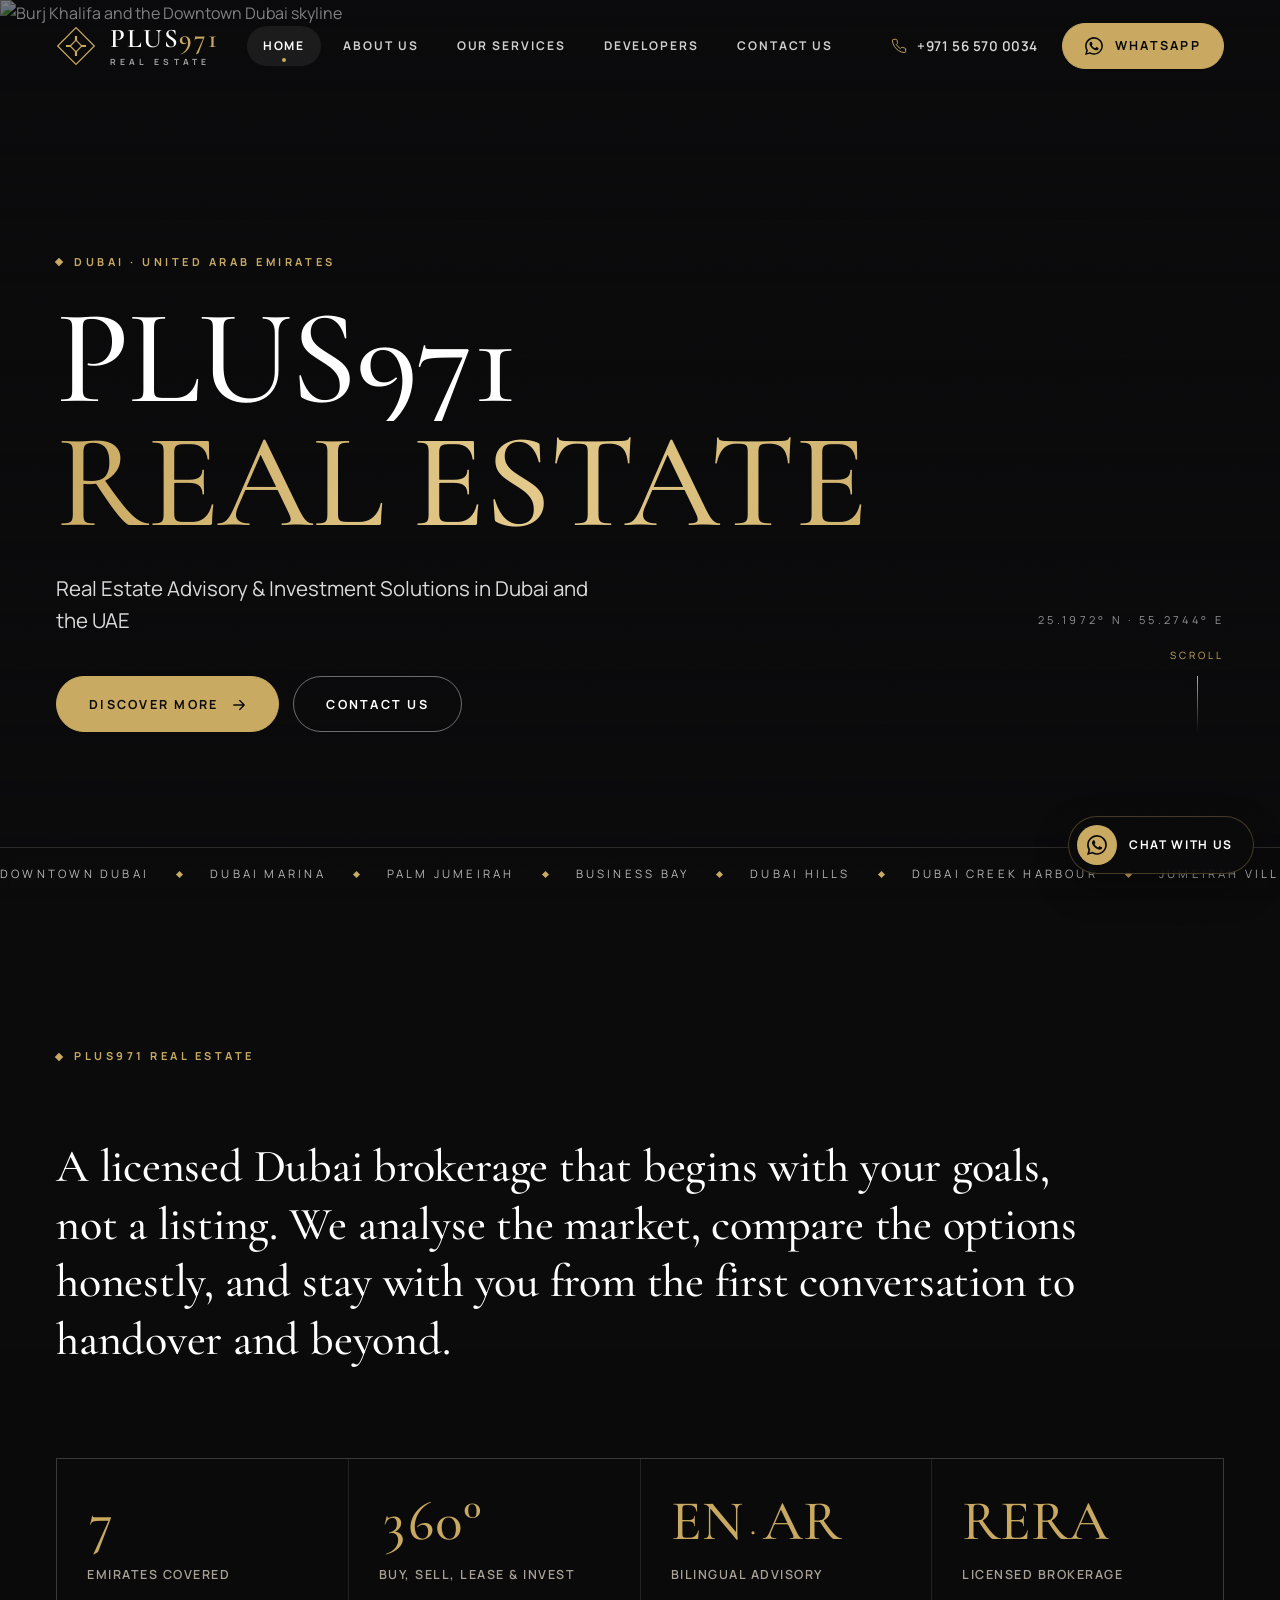
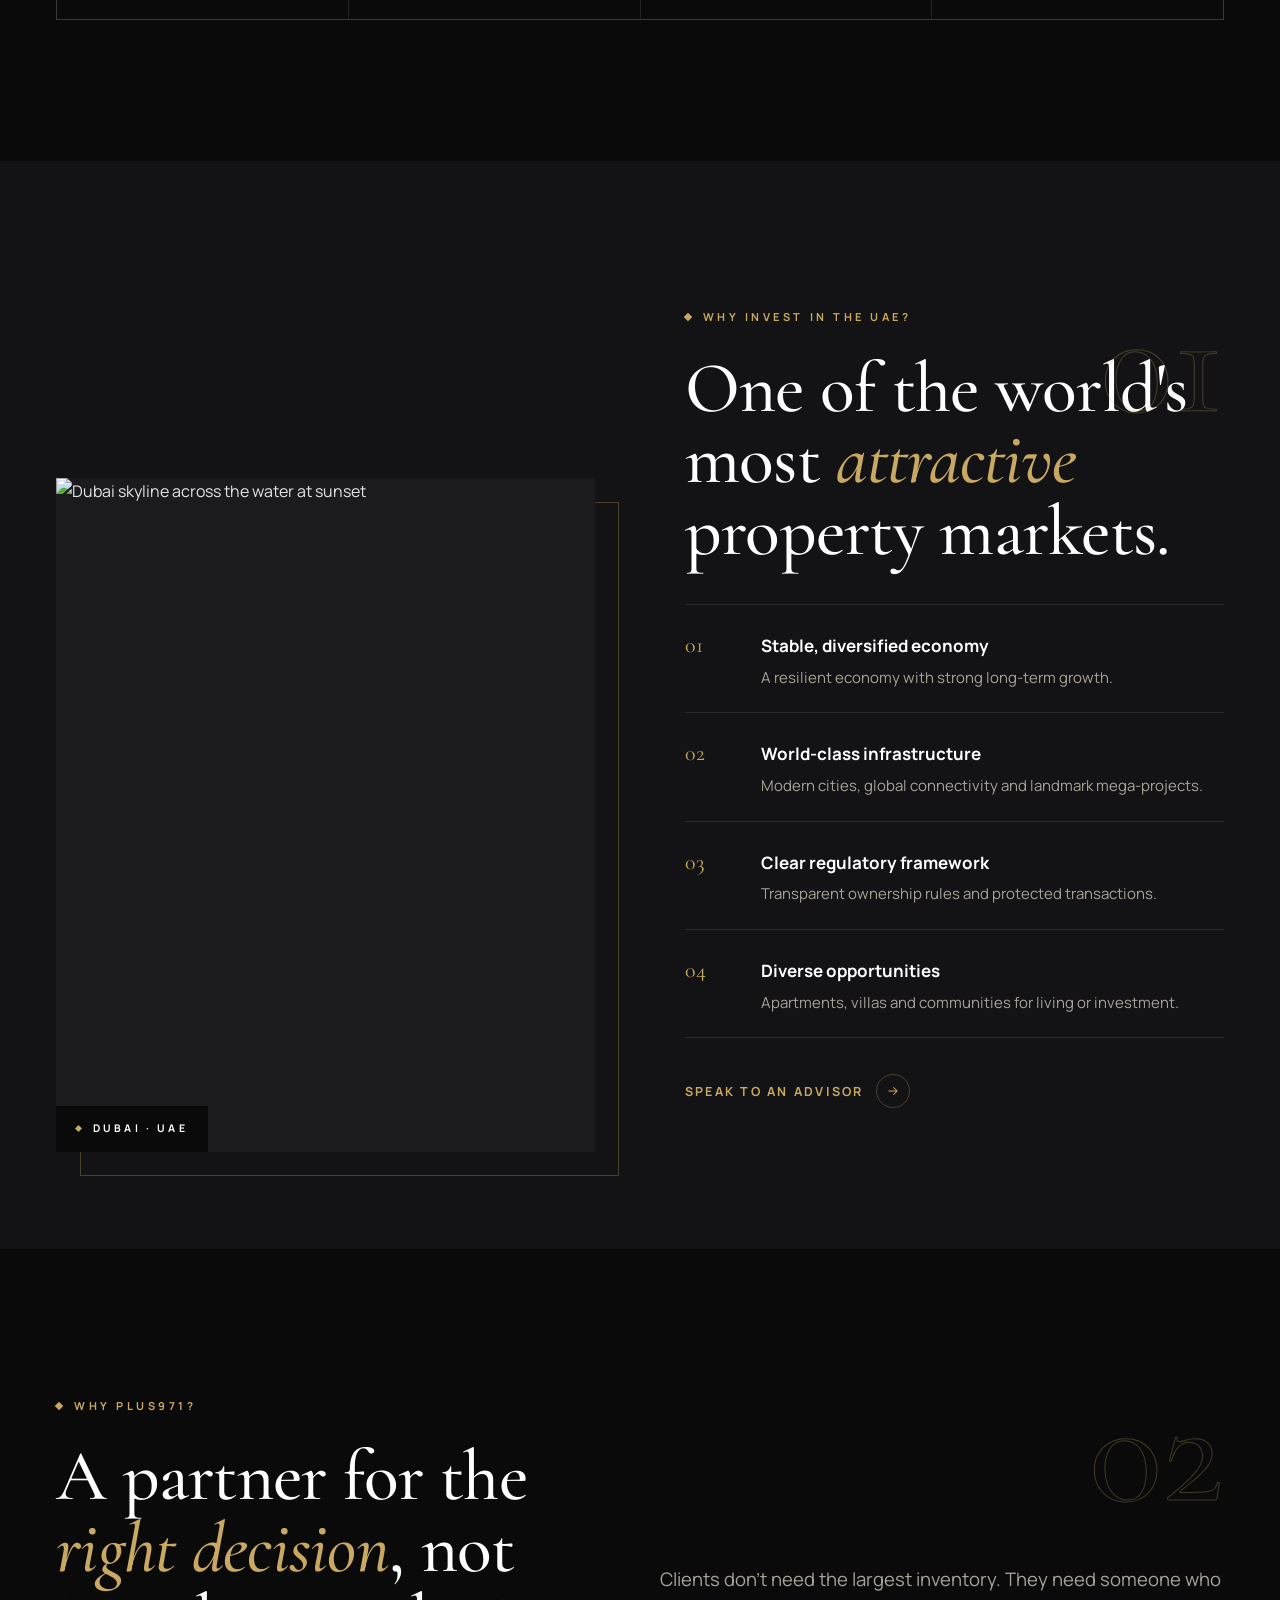
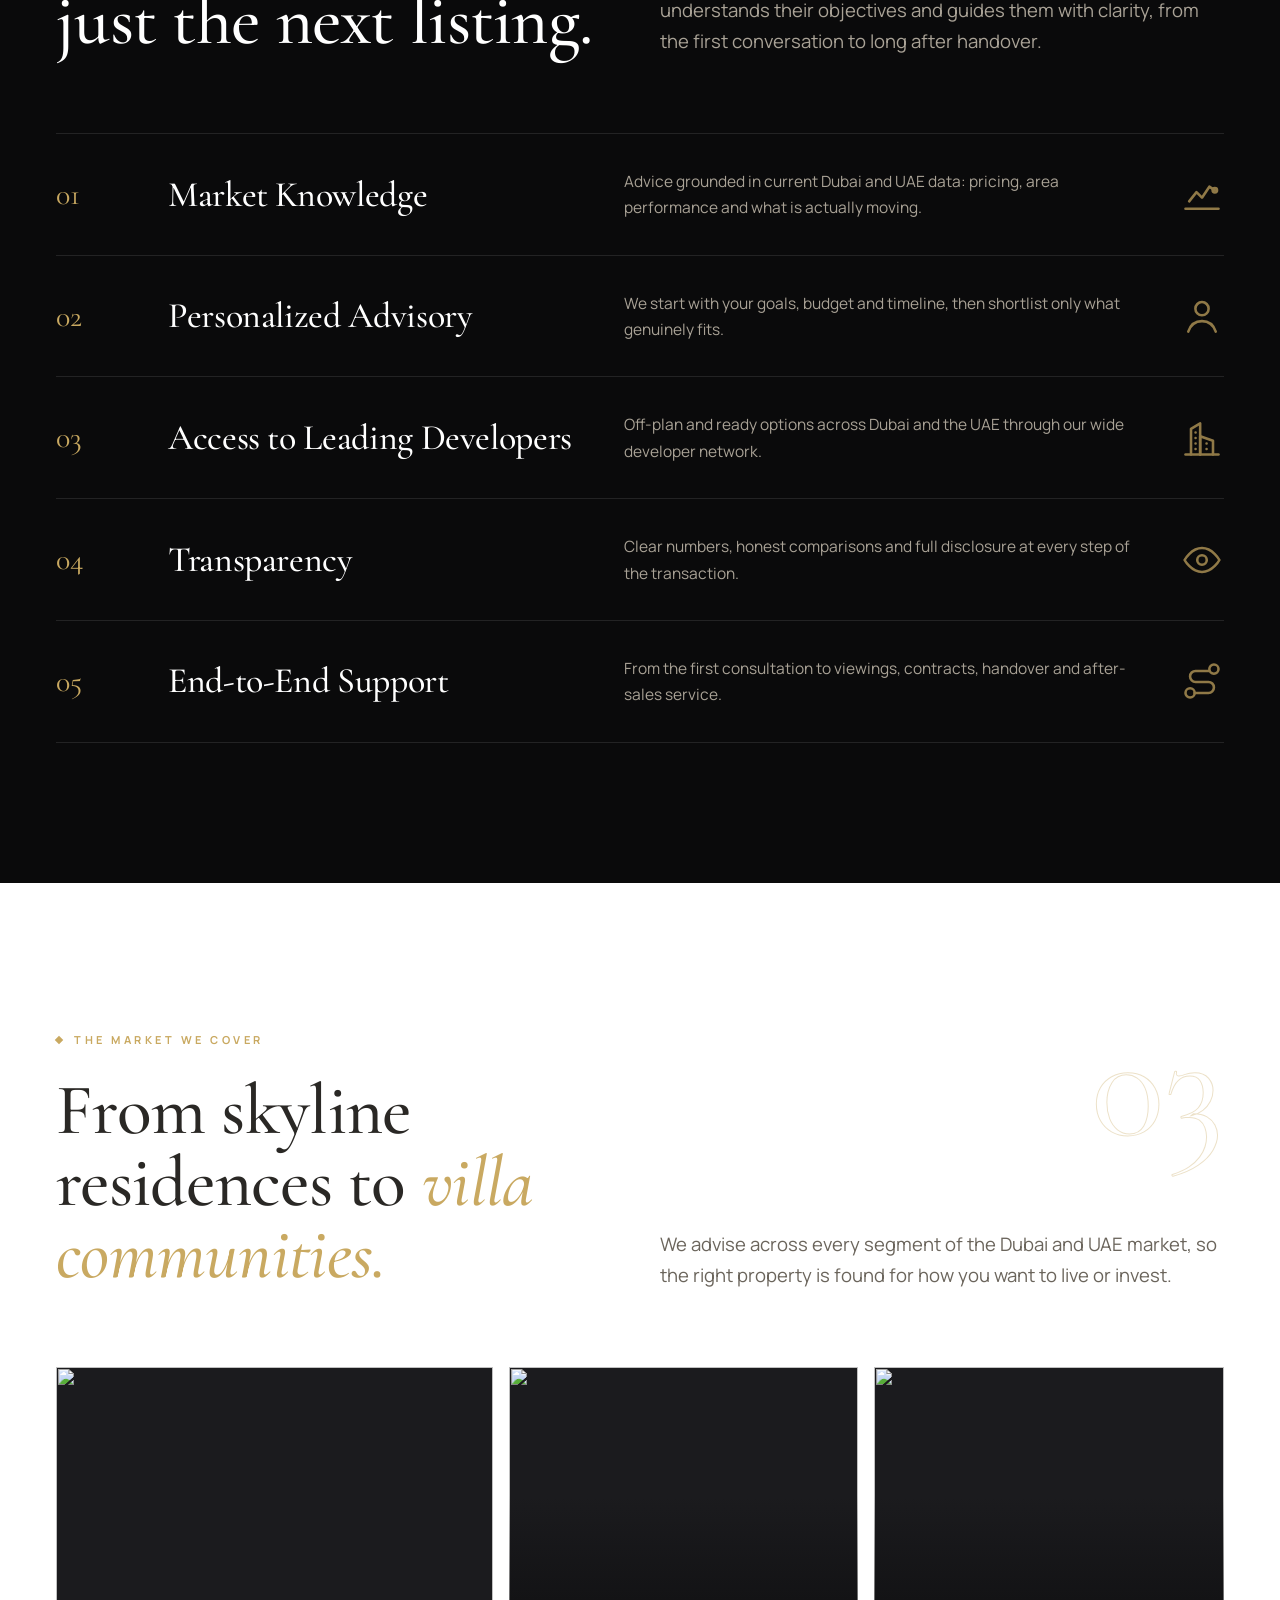
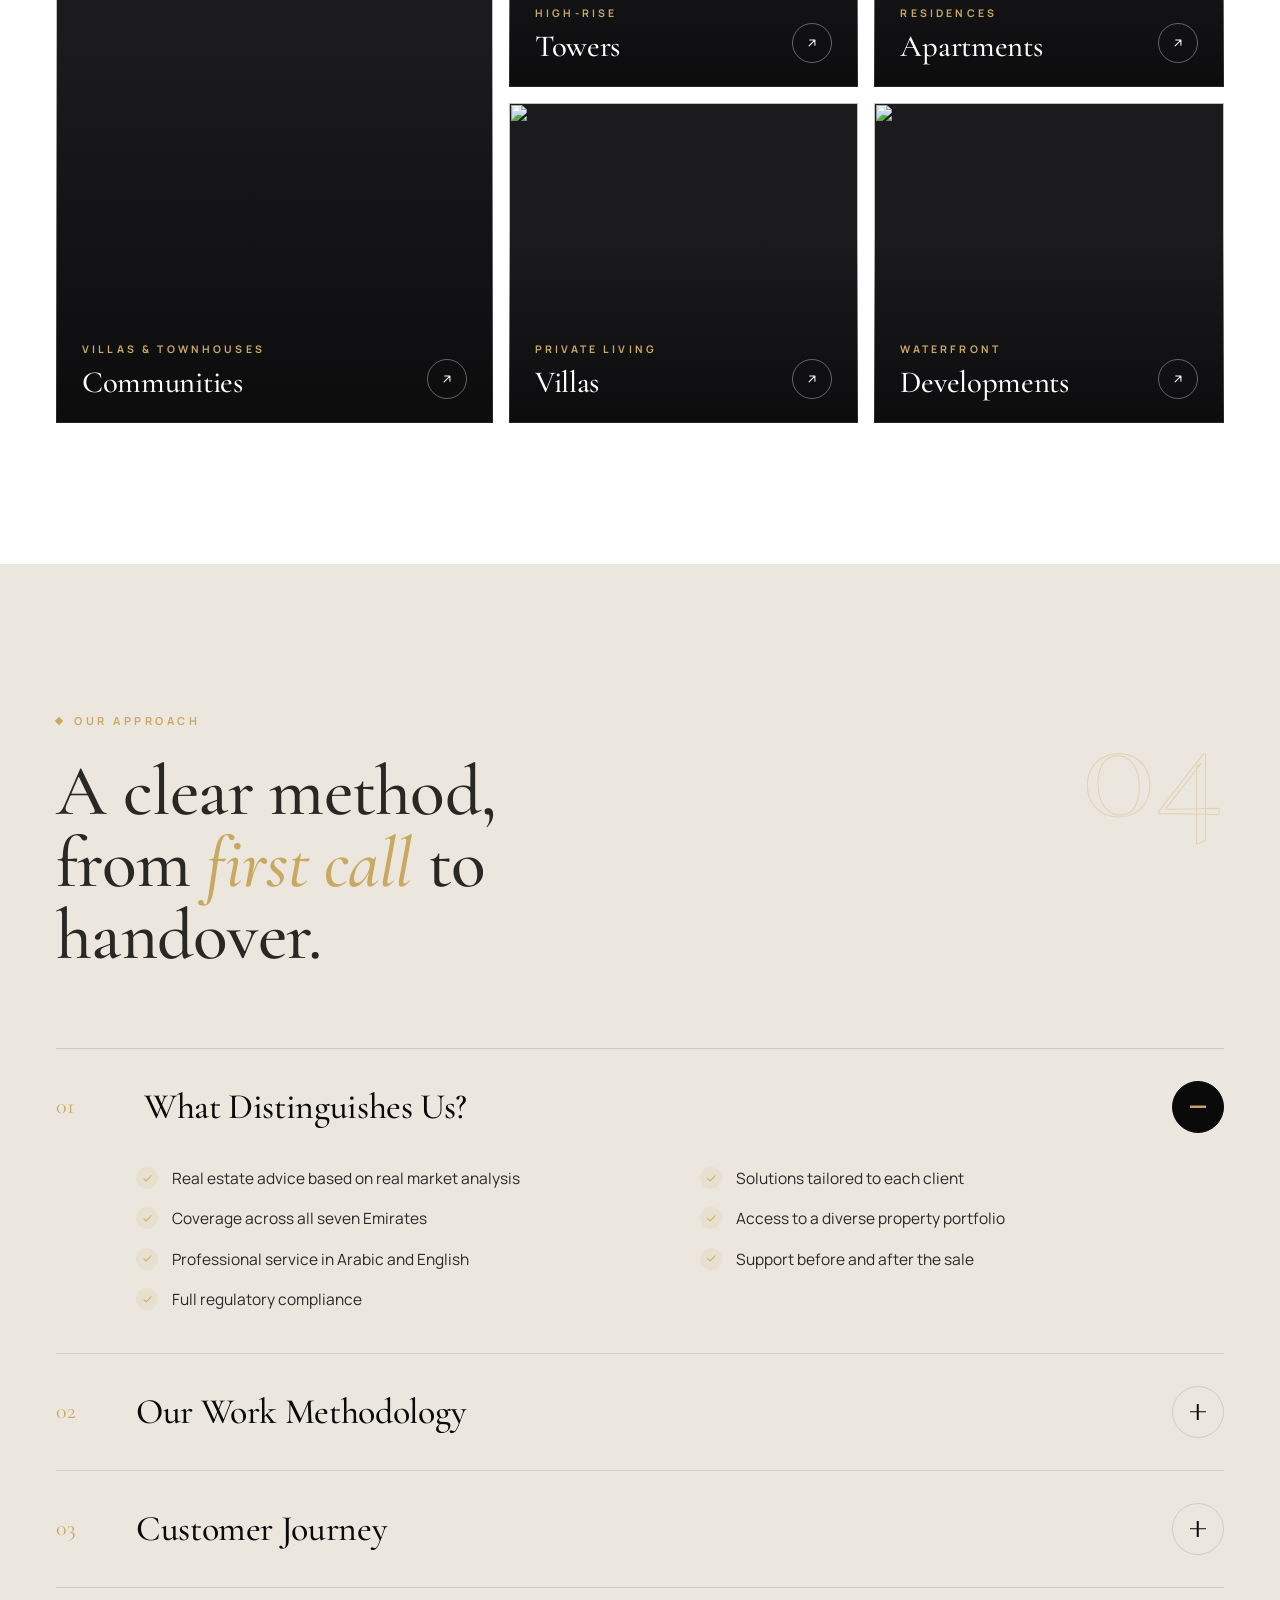
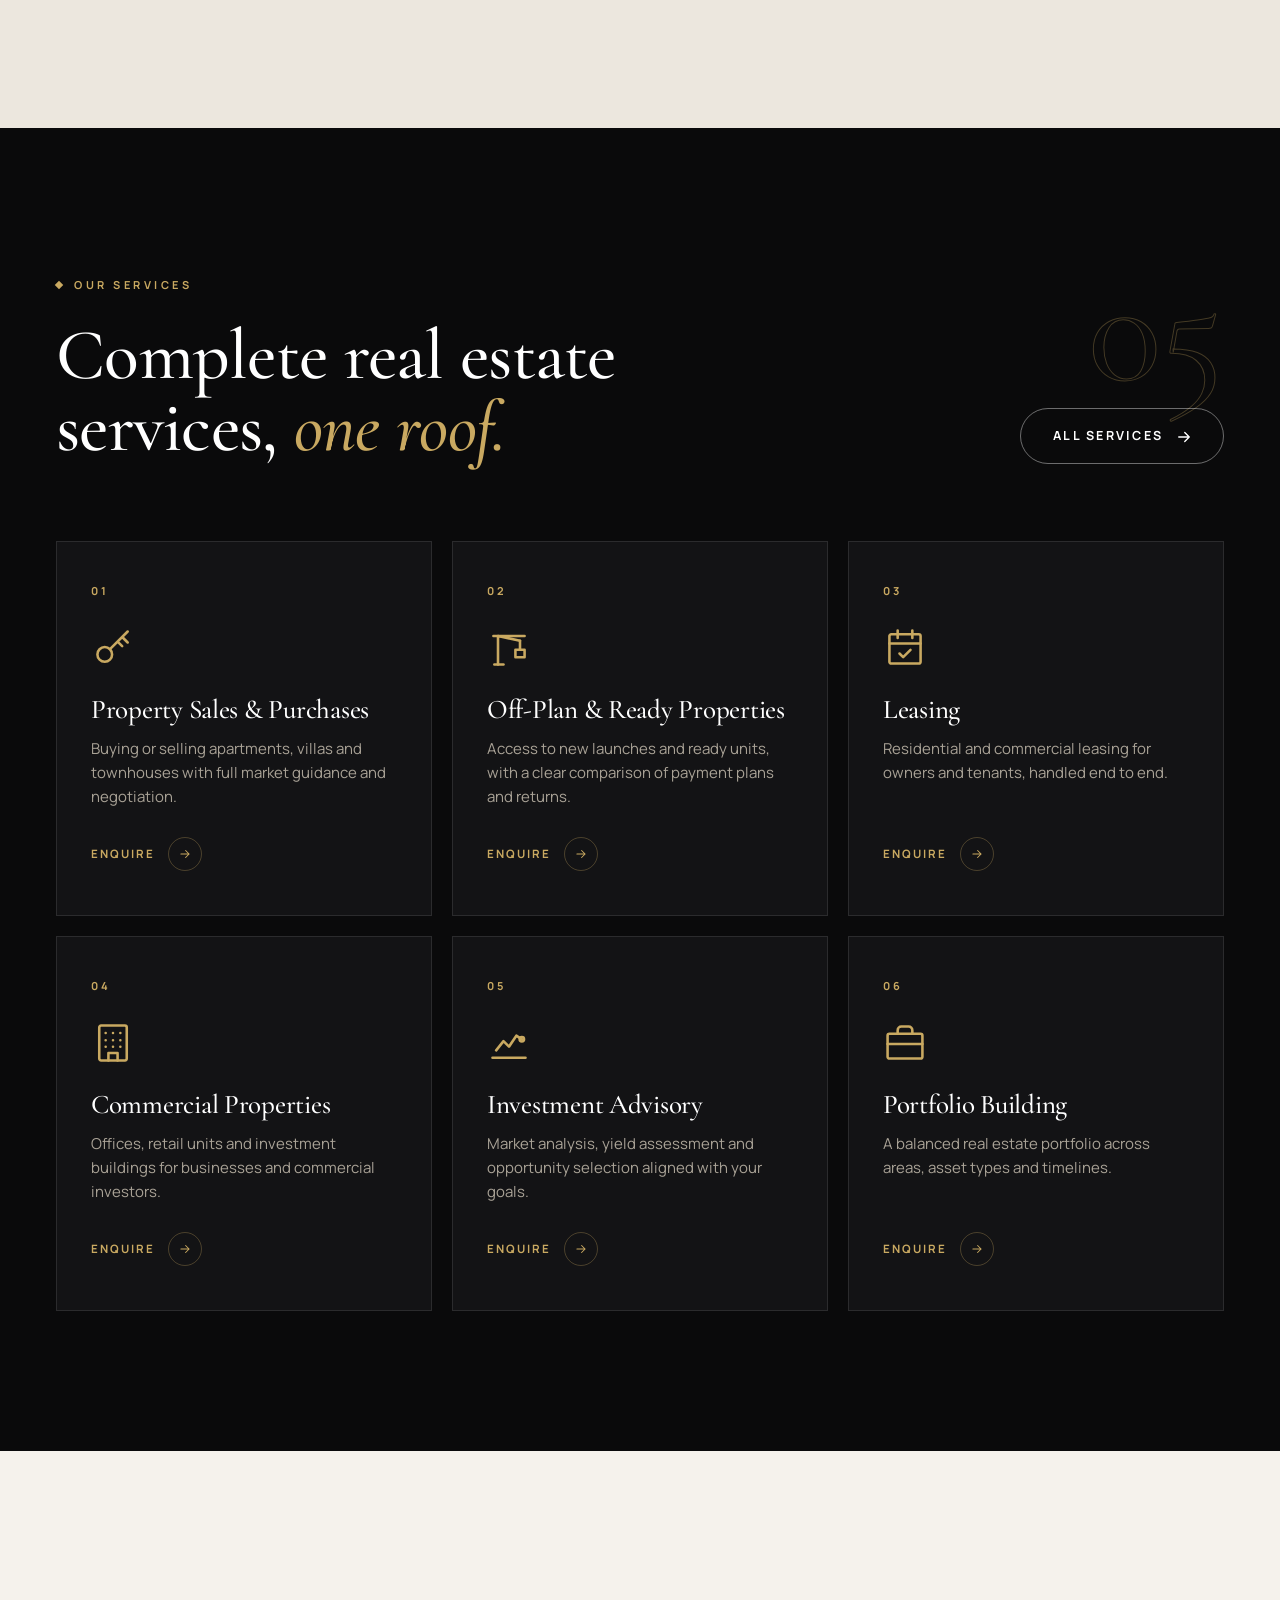
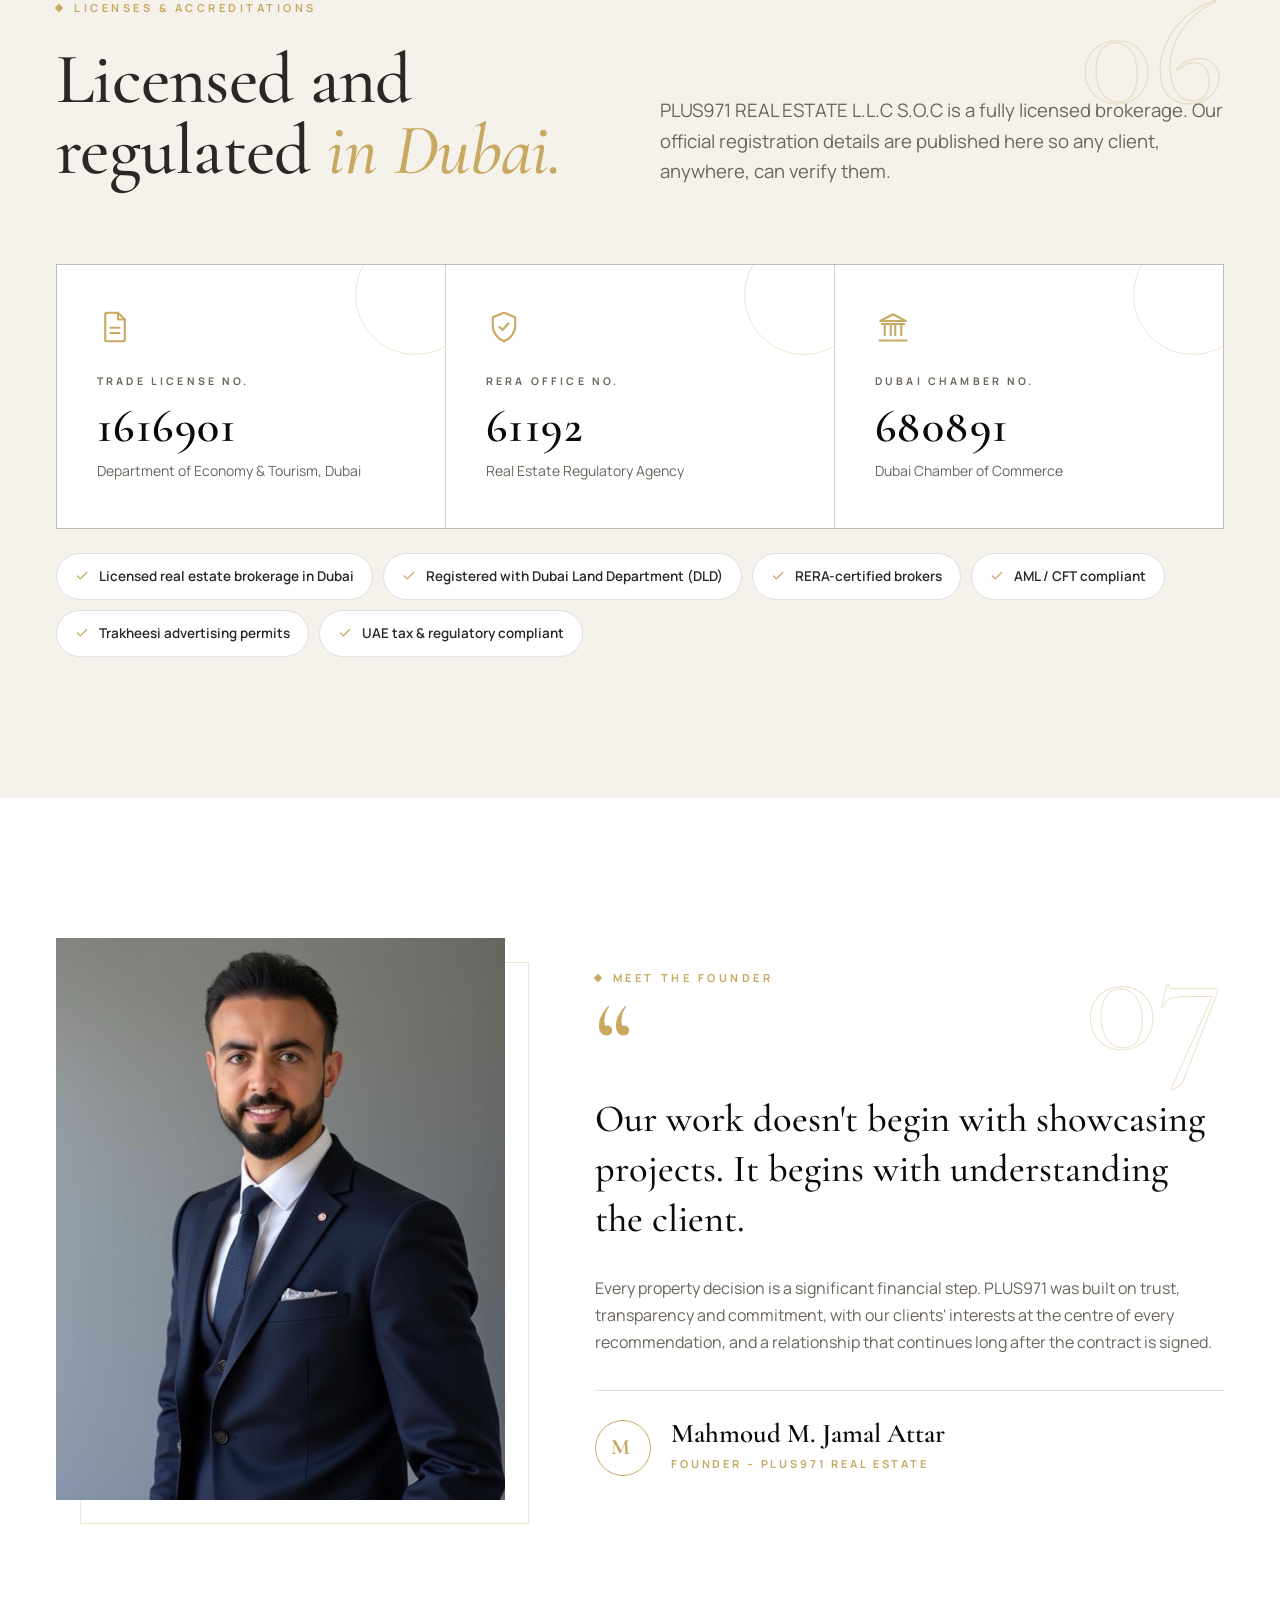
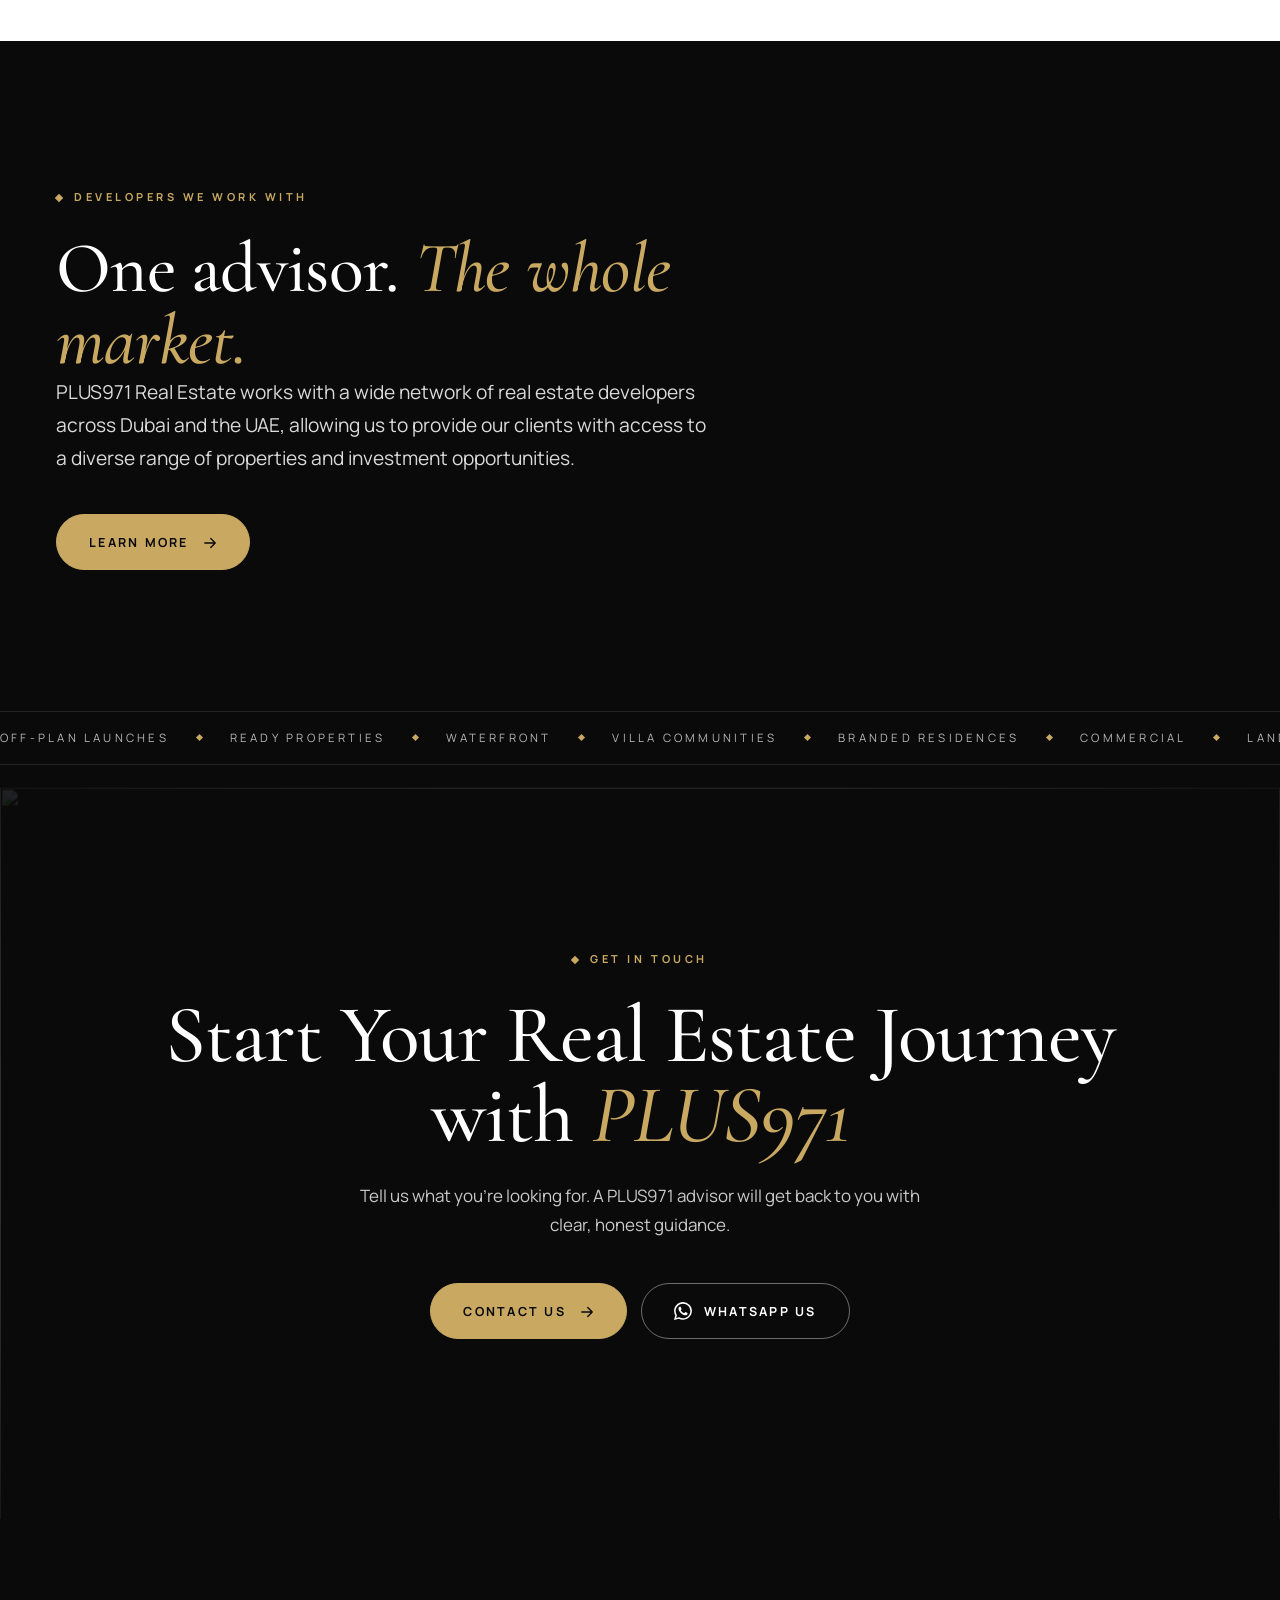
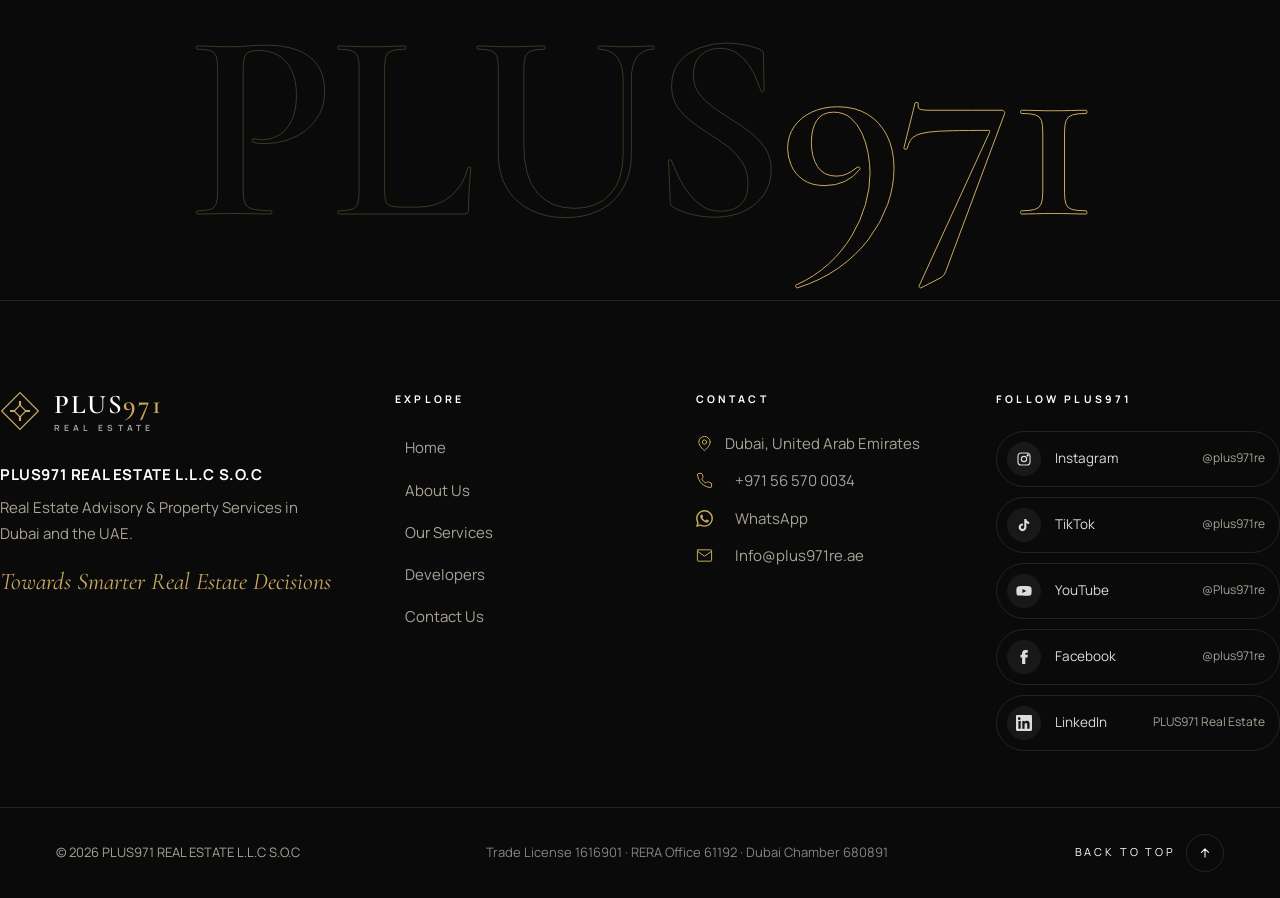
==== commit f91df55e: "Redesign v2: editorial layout, motion, app-like mobile Fixed header that turns solid on scroll, full" ====
--- a/redesign/index.html
+++ b/redesign/index.html
@@ -1,11 +1,13 @@
 <!DOCTYPE html>
-<html lang="en">
+<html lang="en" id="top">
 <head>
 <meta charset="utf-8">
 <meta name="viewport" content="width=device-width, initial-scale=1, viewport-fit=cover">
 <title>PLUS971 Real Estate | Real Estate Advisory & Investment in Dubai</title>
 <meta name="description" content="PLUS971 Real Estate is a licensed Dubai brokerage offering real estate advisory and investment solutions across Dubai and the UAE.">
-<meta name="theme-color" content="#0B0B0C">
+<meta name="theme-color" content="#0A0A0B">
+<meta name="apple-mobile-web-app-capable" content="yes">
+<meta name="apple-mobile-web-app-status-bar-style" content="black-translucent">
 <meta property="og:title" content="PLUS971 Real Estate | Real Estate Advisory & Investment in Dubai">
 <meta property="og:description" content="PLUS971 Real Estate is a licensed Dubai brokerage offering real estate advisory and investment solutions across Dubai and the UAE.">
 <meta property="og:image" content="https://images.unsplash.com/photo-1651467606797-e1c660cf3fda?auto=format&fit=crop&w=2400&q=80">
@@ -18,293 +20,317 @@
 </head>
 <body>
 
-<div class="topbar">
-  <div class="container">
-    <div class="topbar-left">
-      <a href="tel:+971565700034"><svg viewBox="0 0 24 24" fill="none" stroke="currentColor" stroke-width="1.4" stroke-linecap="round" stroke-linejoin="round" aria-hidden="true"><path d="M22 16.9v3a2 2 0 0 1-2.2 2 19.8 19.8 0 0 1-8.6-3.1 19.5 19.5 0 0 1-6-6A19.8 19.8 0 0 1 2.1 4.2 2 2 0 0 1 4.1 2h3a2 2 0 0 1 2 1.7c.1.9.4 1.8.7 2.7a2 2 0 0 1-.5 2.1L8 9.8a16 16 0 0 0 6 6l1.3-1.3a2 2 0 0 1 2.1-.4c.9.3 1.8.6 2.7.7a2 2 0 0 1 1.7 2z"/></svg>+971 56 570 0034</a>
-      <a href="mailto:Info@plus971re.ae" class="hide-sm"><svg viewBox="0 0 24 24" fill="none" stroke="currentColor" stroke-width="1.4" stroke-linecap="round" stroke-linejoin="round" aria-hidden="true"><rect x="2" y="4" width="20" height="16" rx="1"/><path d="m22 6-10 7L2 6"/></svg>Info@plus971re.ae</a>
-    </div>
-    <div class="topbar-right">
-      <a href="https://wa.me/971565700034" target="_blank" rel="noopener"><svg viewBox="0 0 24 24" fill="currentColor" aria-hidden="true"><path d="M17.5 14.4c-.3-.1-1.8-.9-2-1-.3-.1-.5-.1-.7.1-.2.3-.8 1-.9 1.2-.2.2-.3.2-.6.1-.3-.1-1.3-.5-2.4-1.5-.9-.8-1.5-1.8-1.7-2.1-.2-.3 0-.5.1-.6l.4-.5c.2-.2.2-.3.3-.5.1-.2 0-.4 0-.5l-.9-2.2c-.2-.6-.5-.5-.7-.5h-.6c-.2 0-.5.1-.8.4-.3.3-1 1-1 2.5s1.1 2.9 1.2 3.1c.1.2 2.1 3.2 5.1 4.5.7.3 1.3.5 1.7.6.7.2 1.4.2 1.9.1.6-.1 1.8-.7 2-1.4.2-.7.2-1.3.2-1.4-.1-.1-.3-.2-.6-.3zM12 21.8c-1.8 0-3.5-.5-5-1.4l-.4-.2-3.7 1 1-3.6-.2-.4A9.8 9.8 0 0 1 2.2 12C2.2 6.6 6.6 2.2 12 2.2c2.6 0 5.1 1 6.9 2.9a9.7 9.7 0 0 1 2.9 6.9c0 5.4-4.4 9.8-9.8 9.8zm8.4-18.2A11.8 11.8 0 0 0 12 .1C5.5.1.1 5.5.1 12c0 2.1.6 4.1 1.6 5.9L0 24l6.3-1.7a11.9 11.9 0 0 0 5.7 1.4c6.5 0 11.9-5.3 11.9-11.9 0-3.2-1.2-6.2-3.5-8.2z"/></svg>WhatsApp</a>
-      <span class="hide-sm">Dubai, United Arab Emirates</span>
+<div class="curtain" aria-hidden="true"><svg class="mark" viewBox="0 0 48 48" aria-hidden="true"><path d="M24 2 46 24 24 46 2 24z" fill="none" stroke="#C9A961" stroke-width="1.5"/><path d="M24 12v24M12 24h24" stroke="#C9A961" stroke-width="2.6"/><path d="M24 17 31 24 24 31 17 24z" fill="#0A0A0B" stroke="#C9A961" stroke-width="1.4"/></svg><span class="bar"></span></div>
+<div class="grain" aria-hidden="true"></div>
+<div class="progress" aria-hidden="true"><i></i></div>
+<header class="header">
+  <div class="wrap">
+    <a href="index.html" class="logo" aria-label="PLUS971 Real Estate, home"><svg class="logo-mark" viewBox="0 0 48 48" aria-hidden="true"><path d="M24 2 46 24 24 46 2 24z" fill="none" stroke="#C9A961" stroke-width="1.5"/><path d="M24 12v24M12 24h24" stroke="#C9A961" stroke-width="2.6"/><path d="M24 17 31 24 24 31 17 24z" fill="#0A0A0B" stroke="#C9A961" stroke-width="1.4"/></svg><span class="logo-text"><b>PLUS<span>971</span></b><small>REAL ESTATE</small></span></a>
+    <nav class="nav" aria-label="Main"><a href="index.html" data-t="Home" class="active"><span>Home</span></a><a href="about.html" data-t="About Us"><span>About Us</span></a><a href="services.html" data-t="Our Services"><span>Our Services</span></a><a href="developers.html" data-t="Developers"><span>Developers</span></a><a href="contact.html" data-t="Contact Us"><span>Contact Us</span></a></nav>
+    <div class="hcta">
+      <a class="tel" href="tel:+971565700034"><svg viewBox="0 0 24 24" fill="none" stroke="currentColor" stroke-width="1.4" stroke-linecap="round" stroke-linejoin="round" aria-hidden="true"><path d="M22 16.9v3a2 2 0 0 1-2.2 2 19.8 19.8 0 0 1-8.6-3.1 19.5 19.5 0 0 1-6-6A19.8 19.8 0 0 1 2.1 4.2 2 2 0 0 1 4.1 2h3a2 2 0 0 1 2 1.7c.1.9.4 1.8.7 2.7a2 2 0 0 1-.5 2.1L8 9.8a16 16 0 0 0 6 6l1.3-1.3a2 2 0 0 1 2.1-.4c.9.3 1.8.6 2.7.7a2 2 0 0 1 1.7 2z"/></svg>+971 56 570 0034</a>
+      <a href="https://wa.me/971565700034" target="_blank" rel="noopener" class="btn"><svg viewBox="0 0 24 24" fill="currentColor" aria-hidden="true"><path d="M17.5 14.4c-.3-.1-1.8-.9-2-1-.3-.1-.5-.1-.7.1-.2.3-.8 1-.9 1.2-.2.2-.3.2-.6.1-.3-.1-1.3-.5-2.4-1.5-.9-.8-1.5-1.8-1.7-2.1-.2-.3 0-.5.1-.6l.4-.5c.2-.2.2-.3.3-.5.1-.2 0-.4 0-.5l-.9-2.2c-.2-.6-.5-.5-.7-.5h-.6c-.2 0-.5.1-.8.4-.3.3-1 1-1 2.5s1.1 2.9 1.2 3.1c.1.2 2.1 3.2 5.1 4.5.7.3 1.3.5 1.7.6.7.2 1.4.2 1.9.1.6-.1 1.8-.7 2-1.4.2-.7.2-1.3.2-1.4-.1-.1-.3-.2-.6-.3zM12 21.8c-1.8 0-3.5-.5-5-1.4l-.4-.2-3.7 1 1-3.6-.2-.4A9.8 9.8 0 0 1 2.2 12C2.2 6.6 6.6 2.2 12 2.2c2.6 0 5.1 1 6.9 2.9a9.7 9.7 0 0 1 2.9 6.9c0 5.4-4.4 9.8-9.8 9.8zm8.4-18.2A11.8 11.8 0 0 0 12 .1C5.5.1.1 5.5.1 12c0 2.1.6 4.1 1.6 5.9L0 24l6.3-1.7a11.9 11.9 0 0 0 5.7 1.4c6.5 0 11.9-5.3 11.9-11.9 0-3.2-1.2-6.2-3.5-8.2z"/></svg>WhatsApp</a>
+      <button class="burger" aria-label="Menu" aria-expanded="false"><i></i><i></i><i></i></button>
+    </div>
+  </div>
+</header>
+<div class="menu" aria-hidden="true">
+  <div class="menu-bg"><img src="https://images.unsplash.com/photo-1612873649383-edf91f1cf7fe?auto=format&fit=crop&w=2000&q=80" alt="" loading="lazy"></div>
+  <div class="menu-in">
+    <nav class="menu-links" aria-label="Menu"><a href="index.html" class="active"><small>01</small>Home</a><a href="about.html"><small>02</small>About Us</a><a href="services.html"><small>03</small>Our Services</a><a href="developers.html"><small>04</small>Developers</a><a href="contact.html"><small>05</small>Contact Us</a></nav>
+    <div class="menu-side">
+      <div><h5>Talk to us</h5><p><a href="tel:+971565700034">+971 56 570 0034</a><a href="mailto:Info@plus971re.ae">Info@plus971re.ae</a></p></div>
+      <div><h5>Follow</h5><div class="social-row"><a href="https://www.instagram.com/plus971re/" target="_blank" rel="noopener" aria-label="PLUS971 on Instagram"><svg viewBox="0 0 24 24" fill="none" stroke="currentColor" stroke-width="1.7" aria-hidden="true"><rect x="3" y="3" width="18" height="18" rx="5"/><circle cx="12" cy="12" r="4"/><circle cx="17.5" cy="6.5" r=".9" fill="currentColor"/></svg></a><a href="https://www.tiktok.com/@plus971re" target="_blank" rel="noopener" aria-label="PLUS971 on TikTok"><svg viewBox="0 0 24 24" fill="currentColor" aria-hidden="true"><path d="M16.6 5.8A4.3 4.3 0 0 1 15.5 3h-3.1v12.4a2.6 2.6 0 1 1-2.6-2.6c.3 0 .5 0 .8.1V9.7a5.8 5.8 0 1 0 5 5.7V9.1a7.4 7.4 0 0 0 4.3 1.4V7.4a4.3 4.3 0 0 1-3.3-1.6z"/></svg></a><a href="https://www.youtube.com/@Plus971re" target="_blank" rel="noopener" aria-label="PLUS971 on YouTube"><svg viewBox="0 0 24 24" fill="currentColor" aria-hidden="true"><path d="M23 7.2a3 3 0 0 0-2.1-2.1C19 4.6 12 4.6 12 4.6s-7 0-8.9.5A3 3 0 0 0 1 7.2 31 31 0 0 0 .5 12a31 31 0 0 0 .5 4.8 3 3 0 0 0 2.1 2.1c1.9.5 8.9.5 8.9.5s7 0 8.9-.5a3 3 0 0 0 2.1-2.1 31 31 0 0 0 .5-4.8 31 31 0 0 0-.5-4.8zM9.7 15V9l5.8 3z"/></svg></a><a href="https://www.facebook.com/plus971re" target="_blank" rel="noopener" aria-label="PLUS971 on Facebook"><svg viewBox="0 0 24 24" fill="currentColor" aria-hidden="true"><path d="M14 8.5V6.6c0-.9.6-1.1 1-1.1h2.6V1.6L14 1.5c-4 0-4.9 3-4.9 4.9v2.1H6.8v4.1h2.3V22.5H14V12.6h3.3l.4-4.1z"/></svg></a><a href="https://www.linkedin.com/company/plus971-real-estate/" target="_blank" rel="noopener" aria-label="PLUS971 on LinkedIn"><svg viewBox="0 0 24 24" fill="currentColor" aria-hidden="true"><path d="M20.4 20.5h-3.6v-5.6c0-1.3 0-3-1.8-3s-2.1 1.4-2.1 2.9v5.7H9.4V9h3.4v1.6c.5-.9 1.6-1.8 3.4-1.8 3.6 0 4.3 2.4 4.3 5.5zM5.3 7.4a2.1 2.1 0 1 1 0-4.1 2.1 2.1 0 0 1 0 4.1zM7.1 20.5H3.6V9h3.5zM22.2 0H1.8C.8 0 0 .8 0 1.7v20.6c0 .9.8 1.7 1.8 1.7h20.4c1 0 1.8-.8 1.8-1.7V1.7C24 .8 23.2 0 22.2 0z"/></svg></a></div></div>
+      <div><p>PLUS971 REAL ESTATE L.L.C S.O.C<br>Dubai, United Arab Emirates</p></div>
     </div>
   </div>
 </div>
-<header class="header">
-  <div class="container">
-    <a href="index.html" class="logo" aria-label="PLUS971 Real Estate home"><svg class="logo-mark" viewBox="0 0 48 48" aria-hidden="true"><rect x=".75" y=".75" width="46.5" height="46.5" fill="none" stroke="#C6A15B" stroke-width="1.5"/><path d="M24 11v26M11 24h26" stroke="#C6A15B" stroke-width="3"/><rect x="19" y="19" width="10" height="10" fill="#0B0B0C" stroke="#C6A15B" stroke-width="1.5"/></svg><span class="logo-text"><strong>PLUS<span>971</span></strong><small>REAL ESTATE</small></span></a>
-    <nav class="nav" aria-label="Main"><a href="index.html" class="active">Home</a><a href="about.html">About Us</a><a href="services.html">Our Services</a><a href="developers.html">Developers</a><a href="contact.html">Contact Us</a></nav>
-    <div class="header-cta">
-      <a href="https://wa.me/971565700034" target="_blank" rel="noopener" class="btn btn-gold btn-call"><svg viewBox="0 0 24 24" fill="currentColor" aria-hidden="true"><path d="M17.5 14.4c-.3-.1-1.8-.9-2-1-.3-.1-.5-.1-.7.1-.2.3-.8 1-.9 1.2-.2.2-.3.2-.6.1-.3-.1-1.3-.5-2.4-1.5-.9-.8-1.5-1.8-1.7-2.1-.2-.3 0-.5.1-.6l.4-.5c.2-.2.2-.3.3-.5.1-.2 0-.4 0-.5l-.9-2.2c-.2-.6-.5-.5-.7-.5h-.6c-.2 0-.5.1-.8.4-.3.3-1 1-1 2.5s1.1 2.9 1.2 3.1c.1.2 2.1 3.2 5.1 4.5.7.3 1.3.5 1.7.6.7.2 1.4.2 1.9.1.6-.1 1.8-.7 2-1.4.2-.7.2-1.3.2-1.4-.1-.1-.3-.2-.6-.3zM12 21.8c-1.8 0-3.5-.5-5-1.4l-.4-.2-3.7 1 1-3.6-.2-.4A9.8 9.8 0 0 1 2.2 12C2.2 6.6 6.6 2.2 12 2.2c2.6 0 5.1 1 6.9 2.9a9.7 9.7 0 0 1 2.9 6.9c0 5.4-4.4 9.8-9.8 9.8zm8.4-18.2A11.8 11.8 0 0 0 12 .1C5.5.1.1 5.5.1 12c0 2.1.6 4.1 1.6 5.9L0 24l6.3-1.7a11.9 11.9 0 0 0 5.7 1.4c6.5 0 11.9-5.3 11.9-11.9 0-3.2-1.2-6.2-3.5-8.2z"/></svg>WhatsApp</a>
-      <button class="menu-toggle" aria-label="Open menu" aria-expanded="false"><span></span><span></span><span></span></button>
-    </div>
-  </div>
-</header>
-<div class="mobile-menu">
-  <a class="m-link" href="index.html">Home</a><a class="m-link" href="about.html">About Us</a><a class="m-link" href="services.html">Our Services</a><a class="m-link" href="developers.html">Developers</a><a class="m-link" href="contact.html">Contact Us</a>
-  <div class="btn-row">
-    <a href="tel:+971565700034" class="btn btn-ghost"><svg viewBox="0 0 24 24" fill="none" stroke="currentColor" stroke-width="1.4" stroke-linecap="round" stroke-linejoin="round" aria-hidden="true"><path d="M22 16.9v3a2 2 0 0 1-2.2 2 19.8 19.8 0 0 1-8.6-3.1 19.5 19.5 0 0 1-6-6A19.8 19.8 0 0 1 2.1 4.2 2 2 0 0 1 4.1 2h3a2 2 0 0 1 2 1.7c.1.9.4 1.8.7 2.7a2 2 0 0 1-.5 2.1L8 9.8a16 16 0 0 0 6 6l1.3-1.3a2 2 0 0 1 2.1-.4c.9.3 1.8.6 2.7.7a2 2 0 0 1 1.7 2z"/></svg>Call</a>
-    <a href="https://wa.me/971565700034" target="_blank" rel="noopener" class="btn btn-gold"><svg viewBox="0 0 24 24" fill="currentColor" aria-hidden="true"><path d="M17.5 14.4c-.3-.1-1.8-.9-2-1-.3-.1-.5-.1-.7.1-.2.3-.8 1-.9 1.2-.2.2-.3.2-.6.1-.3-.1-1.3-.5-2.4-1.5-.9-.8-1.5-1.8-1.7-2.1-.2-.3 0-.5.1-.6l.4-.5c.2-.2.2-.3.3-.5.1-.2 0-.4 0-.5l-.9-2.2c-.2-.6-.5-.5-.7-.5h-.6c-.2 0-.5.1-.8.4-.3.3-1 1-1 2.5s1.1 2.9 1.2 3.1c.1.2 2.1 3.2 5.1 4.5.7.3 1.3.5 1.7.6.7.2 1.4.2 1.9.1.6-.1 1.8-.7 2-1.4.2-.7.2-1.3.2-1.4-.1-.1-.3-.2-.6-.3zM12 21.8c-1.8 0-3.5-.5-5-1.4l-.4-.2-3.7 1 1-3.6-.2-.4A9.8 9.8 0 0 1 2.2 12C2.2 6.6 6.6 2.2 12 2.2c2.6 0 5.1 1 6.9 2.9a9.7 9.7 0 0 1 2.9 6.9c0 5.4-4.4 9.8-9.8 9.8zm8.4-18.2A11.8 11.8 0 0 0 12 .1C5.5.1.1 5.5.1 12c0 2.1.6 4.1 1.6 5.9L0 24l6.3-1.7a11.9 11.9 0 0 0 5.7 1.4c6.5 0 11.9-5.3 11.9-11.9 0-3.2-1.2-6.2-3.5-8.2z"/></svg>WhatsApp</a>
-  </div>
-  <p class="m-contact">+971 56 570 0034<br><a href="mailto:Info@plus971re.ae">Info@plus971re.ae</a></p>
-</div>
+<nav class="tabbar" aria-label="Quick navigation">
+  <a href="index.html" class="active"><svg viewBox="0 0 24 24" fill="none" stroke="currentColor" stroke-width="1.4" stroke-linecap="round" stroke-linejoin="round" aria-hidden="true"><path d="M3 11 12 3l9 8"/><path d="M5 10v10h14V10"/><path d="M10 20v-6h4v6"/></svg>Home</a>
+  <a href="services.html"><svg viewBox="0 0 24 24" fill="none" stroke="currentColor" stroke-width="1.4" stroke-linecap="round" stroke-linejoin="round" aria-hidden="true"><rect x="3" y="3" width="8" height="8"/><rect x="13" y="3" width="8" height="8"/><rect x="3" y="13" width="8" height="8"/><rect x="13" y="13" width="8" height="8"/></svg>Services</a>
+  <a href="https://wa.me/971565700034" target="_blank" rel="noopener" class="wa"><i><svg viewBox="0 0 24 24" fill="currentColor" aria-hidden="true"><path d="M17.5 14.4c-.3-.1-1.8-.9-2-1-.3-.1-.5-.1-.7.1-.2.3-.8 1-.9 1.2-.2.2-.3.2-.6.1-.3-.1-1.3-.5-2.4-1.5-.9-.8-1.5-1.8-1.7-2.1-.2-.3 0-.5.1-.6l.4-.5c.2-.2.2-.3.3-.5.1-.2 0-.4 0-.5l-.9-2.2c-.2-.6-.5-.5-.7-.5h-.6c-.2 0-.5.1-.8.4-.3.3-1 1-1 2.5s1.1 2.9 1.2 3.1c.1.2 2.1 3.2 5.1 4.5.7.3 1.3.5 1.7.6.7.2 1.4.2 1.9.1.6-.1 1.8-.7 2-1.4.2-.7.2-1.3.2-1.4-.1-.1-.3-.2-.6-.3zM12 21.8c-1.8 0-3.5-.5-5-1.4l-.4-.2-3.7 1 1-3.6-.2-.4A9.8 9.8 0 0 1 2.2 12C2.2 6.6 6.6 2.2 12 2.2c2.6 0 5.1 1 6.9 2.9a9.7 9.7 0 0 1 2.9 6.9c0 5.4-4.4 9.8-9.8 9.8zm8.4-18.2A11.8 11.8 0 0 0 12 .1C5.5.1.1 5.5.1 12c0 2.1.6 4.1 1.6 5.9L0 24l6.3-1.7a11.9 11.9 0 0 0 5.7 1.4c6.5 0 11.9-5.3 11.9-11.9 0-3.2-1.2-6.2-3.5-8.2z"/></svg></i>WhatsApp</a>
+  <a href="tel:+971565700034"><svg viewBox="0 0 24 24" fill="none" stroke="currentColor" stroke-width="1.4" stroke-linecap="round" stroke-linejoin="round" aria-hidden="true"><path d="M22 16.9v3a2 2 0 0 1-2.2 2 19.8 19.8 0 0 1-8.6-3.1 19.5 19.5 0 0 1-6-6A19.8 19.8 0 0 1 2.1 4.2 2 2 0 0 1 4.1 2h3a2 2 0 0 1 2 1.7c.1.9.4 1.8.7 2.7a2 2 0 0 1-.5 2.1L8 9.8a16 16 0 0 0 6 6l1.3-1.3a2 2 0 0 1 2.1-.4c.9.3 1.8.6 2.7.7a2 2 0 0 1 1.7 2z"/></svg>Call</a>
+  <button class="tab-menu" aria-label="Menu" aria-expanded="false"><svg viewBox="0 0 24 24" fill="none" stroke="currentColor" stroke-width="1.8" stroke-linecap="round" stroke-linejoin="round" aria-hidden="true"><path d="M4 7h16M4 12h16M4 17h10"/></svg>Menu</button>
+</nav>
 <main>
 
 <section class="hero">
   <div class="hero-media"><img src="https://images.unsplash.com/photo-1651467606797-e1c660cf3fda?auto=format&fit=crop&w=2400&q=80" alt="Burj Khalifa and the Downtown Dubai skyline" fetchpriority="high"></div>
-  <div class="container">
-    <div class="hero-content">
-      <span class="eyebrow">Dubai &middot; United Arab Emirates</span>
-      <h1 class="h-display">PLUS971<br><em>REAL ESTATE</em></h1>
-      <p class="hero-sub">Real Estate Advisory &amp; Investment Solutions in Dubai and the UAE</p>
+  <div class="wrap">
+    <div>
+      <span class="kicker"><i></i>Dubai &middot; United Arab Emirates</span>
+      <h1 class="display"><span class="ln"><span>PLUS971</span></span><span class="ln"><span class="gold-text">REAL ESTATE</span></span></h1>
+      <p class="sub">Real Estate Advisory &amp; Investment Solutions in Dubai and the UAE</p>
       <div class="btn-row">
-        <a href="#why-uae" class="btn btn-gold">Discover More</a>
+        <a href="#intro" class="btn">Discover More <span class="arr"><svg viewBox="0 0 24 24" fill="none" stroke="currentColor" stroke-width="1.8" stroke-linecap="round" stroke-linejoin="round" aria-hidden="true"><path d="M5 12h14M13 6l6 6-6 6"/></svg></span></a>
         <a href="contact.html" class="btn btn-ghost">Contact Us</a>
       </div>
     </div>
-  </div>
-  <span class="hero-scroll">Scroll</span>
-</section>
-
-<section class="section section-dark on-dark" id="why-uae">
-  <div class="container">
-    <div class="split">
-      <div class="split-media reveal">
-        <div class="frame">
-          <img src="https://images.unsplash.com/photo-1607414851776-f2fcc379fb48?auto=format&fit=crop&w=1400&q=80" alt="Dubai skyline across the water at sunset" loading="lazy">
-          <div class="frame-tag">Dubai <b>&middot;</b> UAE</div>
-        </div>
-      </div>
-      <div class="reveal">
-        <span class="eyebrow">Why Invest in the UAE?</span>
-        <h2 class="h-section">One of the world's most <em>attractive</em> property markets.</h2>
-        <ul class="points">
-          <li><span class="num">01</span><div><strong>Stable, diversified economy</strong><span class="desc">A resilient economy with strong long-term growth.</span></div></li>
-          <li><span class="num">02</span><div><strong>World-class infrastructure</strong><span class="desc">Modern cities, connectivity and landmark mega-projects.</span></div></li>
-          <li><span class="num">03</span><div><strong>Clear regulatory framework</strong><span class="desc">Transparent ownership rules and protected transactions.</span></div></li>
-          <li><span class="num">04</span><div><strong>Diverse opportunities</strong><span class="desc">Apartments, villas and communities for living or investment.</span></div></li>
-        </ul>
-        <a href="contact.html" class="link-arrow">Speak to an advisor</a>
-      </div>
-    </div>
-    <div class="stats reveal">
-      <div class="stat"><b>7</b><span>Emirates covered</span></div>
-      <div class="stat"><b>360&deg;</b><span>Buy, sell, lease &amp; invest</span></div>
-      <div class="stat"><b>EN &middot; AR</b><span>Bilingual advisory</span></div>
-      <div class="stat"><b>RERA</b><span>Licensed brokerage</span></div>
-    </div>
-  </div>
-</section>
-
-
-<section class="section section-dark on-dark" id="why-plus971">
-  <div class="container">
-    <div class="section-head reveal">
-      <span class="eyebrow">Why PLUS971?</span>
-      <h2 class="h-section">A partner for the <em>right decision</em>, not just the next listing.</h2>
-      <p class="lead">Clients don't need the largest inventory. They need someone who understands their objectives and guides them with clarity, from the first conversation to long after handover.</p>
-    </div>
-    <div class="pillars">
-      <div class="pillar reveal">
-        <span class="idx">01</span>
-        <div class="pillar-icon"><svg viewBox="0 0 24 24" fill="none" stroke="currentColor" stroke-width="1.4" stroke-linecap="round" stroke-linejoin="round" aria-hidden="true"><path d="M3 3v18h18"/><path d="m7 15 4-4 3 3 6-7"/><path d="M16 7h4v4"/></svg></div>
+    <div class="hero-aside">
+      <div class="coord">25.1972&deg; N &middot; 55.2744&deg; E</div>
+      <span class="scroll">Scroll</span>
+    </div>
+  </div>
+  <div class="ticker" aria-hidden="true"><div class="ticker-track"><span>Downtown Dubai</span><span>Dubai Marina</span><span>Palm Jumeirah</span><span>Business Bay</span><span>Dubai Hills</span><span>Dubai Creek Harbour</span><span>Jumeirah Village</span><span>Arabian Ranches</span><span>Abu Dhabi</span><span>Sharjah</span><span>Ras Al Khaimah</span><span>Downtown Dubai</span><span>Dubai Marina</span><span>Palm Jumeirah</span><span>Business Bay</span><span>Dubai Hills</span><span>Dubai Creek Harbour</span><span>Jumeirah Village</span><span>Arabian Ranches</span><span>Abu Dhabi</span><span>Sharjah</span><span>Ras Al Khaimah</span></div></div>
+</section>
+
+<section class="sec bg-black on-dark" id="intro">
+  <div class="wrap">
+    <span class="kicker rv"><i></i>PLUS971 Real Estate</span>
+    <p class="statement" style="color:#fff;max-width:1040px">A licensed Dubai brokerage that begins with your goals, not a listing. We analyse the market, compare the options honestly, and stay with you from the first conversation to handover and beyond.</p>
+    <div class="stats" data-stagger>
+      <div class="stat rv"><b class="count" data-to="7">0</b><span>Emirates covered</span></div>
+      <div class="stat rv"><b class="count" data-to="360" data-suffix="&deg;">0</b><span>Buy, sell, lease &amp; invest</span></div>
+      <div class="stat rv"><b>EN<small> &middot; </small>AR</b><span>Bilingual advisory</span></div>
+      <div class="stat rv"><b>RERA</b><span>Licensed brokerage</span></div>
+    </div>
+  </div>
+</section>
+
+<section class="sec bg-charcoal on-dark" id="why-uae">
+  <span class="sec-num">01</span>
+  <div class="wrap split">
+    <div class="sticky offset-gold">
+      <div class="img r45"><img src="https://images.unsplash.com/photo-1607414851776-f2fcc379fb48?auto=format&fit=crop&w=1400&q=80" alt="Dubai skyline across the water at sunset" loading="lazy"><span class="img-cap"><i></i>Dubai &middot; UAE</span></div>
+    </div>
+    <div>
+      <span class="kicker rv"><i></i>Why Invest in the UAE?</span>
+      <h2 class="h2 rv">One of the world's most <em class="g">attractive</em> property markets.</h2>
+      <ul class="ledger rv" style="margin-top:36px" data-stagger>
+        <li><span class="n">01</span><div><b>Stable, diversified economy</b><p>A resilient economy with strong long-term growth.</p></div></li>
+        <li><span class="n">02</span><div><b>World-class infrastructure</b><p>Modern cities, global connectivity and landmark mega-projects.</p></div></li>
+        <li><span class="n">03</span><div><b>Clear regulatory framework</b><p>Transparent ownership rules and protected transactions.</p></div></li>
+        <li><span class="n">04</span><div><b>Diverse opportunities</b><p>Apartments, villas and communities for living or investment.</p></div></li>
+      </ul>
+      <a href="contact.html" class="tlink rv" style="margin-top:36px">Speak to an advisor <span class="c"><svg viewBox="0 0 24 24" fill="none" stroke="currentColor" stroke-width="1.8" stroke-linecap="round" stroke-linejoin="round" aria-hidden="true"><path d="M5 12h14M13 6l6 6-6 6"/></svg></span></a>
+    </div>
+  </div>
+</section>
+
+
+<section class="sec bg-black on-dark" id="why-plus971">
+  <span class="sec-num">02</span>
+  <div class="wrap">
+    <div class="sec-head">
+      <div class="rv"><span class="kicker"><i></i>Why PLUS971?</span>
+        <h2 class="h2">A partner for the <em class="g">right decision</em>, not just the next listing.</h2></div>
+      <p class="lead rv">Clients don't need the largest inventory. They need someone who understands their objectives and guides them with clarity, from the first conversation to long after handover.</p>
+    </div>
+    <div class="rows" data-stagger>
+      <div class="row rv">
+        <span class="n">01</span>
         <h3>Market Knowledge</h3>
-        <p>Advice grounded in current Dubai and UAE market data, pricing and area performance, not sales talk.</p>
-      </div>
-      <div class="pillar reveal">
-        <span class="idx">02</span>
-        <div class="pillar-icon"><svg viewBox="0 0 24 24" fill="none" stroke="currentColor" stroke-width="1.4" stroke-linecap="round" stroke-linejoin="round" aria-hidden="true"><circle cx="12" cy="8" r="4"/><path d="M4 21c1.5-4 4.5-6 8-6s6.5 2 8 6"/></svg></div>
+        <p>Advice grounded in current Dubai and UAE data: pricing, area performance and what is actually moving.</p>
+        <span class="ic"><svg viewBox="0 0 24 24" fill="none" stroke="currentColor" stroke-width="1.4" stroke-linecap="round" stroke-linejoin="round" aria-hidden="true"><path d="M3 20h18"/><path d="M5 16l4-5 3 3 4-6 3 2"/><circle cx="19" cy="10" r="1.2"/></svg></span>
+      </div>
+      <div class="row rv">
+        <span class="n">02</span>
         <h3>Personalized Advisory</h3>
         <p>We start with your goals, budget and timeline, then shortlist only what genuinely fits.</p>
-      </div>
-      <div class="pillar reveal">
-        <span class="idx">03</span>
-        <div class="pillar-icon"><svg viewBox="0 0 24 24" fill="none" stroke="currentColor" stroke-width="1.4" stroke-linecap="round" stroke-linejoin="round" aria-hidden="true"><path d="M3 21h18"/><path d="M5 21V8l6-4v17"/><path d="M11 21V10l8 3v8"/><path d="M8 11v.01M8 14v.01M8 17v.01M14 15v.01M16 15v.01M14 18v.01M16 18v.01"/></svg></div>
+        <span class="ic"><svg viewBox="0 0 24 24" fill="none" stroke="currentColor" stroke-width="1.4" stroke-linecap="round" stroke-linejoin="round" aria-hidden="true"><circle cx="12" cy="8" r="3.6"/><path d="M4.5 20.5c1.3-3.8 4.1-5.7 7.5-5.7s6.2 1.9 7.5 5.7"/></svg></span>
+      </div>
+      <div class="row rv">
+        <span class="n">03</span>
         <h3>Access to Leading Developers</h3>
         <p>Off-plan and ready options across Dubai and the UAE through our wide developer network.</p>
-      </div>
-      <div class="pillar reveal">
-        <span class="idx">04</span>
-        <div class="pillar-icon"><svg viewBox="0 0 24 24" fill="none" stroke="currentColor" stroke-width="1.4" stroke-linecap="round" stroke-linejoin="round" aria-hidden="true"><path d="M2 12s3.6-7 10-7 10 7 10 7-3.6 7-10 7S2 12 2 12z"/><circle cx="12" cy="12" r="3"/></svg></div>
+        <span class="ic"><svg viewBox="0 0 24 24" fill="none" stroke="currentColor" stroke-width="1.4" stroke-linecap="round" stroke-linejoin="round" aria-hidden="true"><path d="M3 21h18"/><path d="M6 21V7l5-3v17"/><path d="M11 21V11l7 2.5V21"/><path d="M8.5 9v.01M8.5 12v.01M8.5 15v.01M8.5 18v.01M14.5 15v.01M14.5 18v.01"/></svg></span>
+      </div>
+      <div class="row rv">
+        <span class="n">04</span>
         <h3>Transparency</h3>
         <p>Clear numbers, honest comparisons and full disclosure at every step of the transaction.</p>
-      </div>
-      <div class="pillar reveal">
-        <span class="idx">05</span>
-        <div class="pillar-icon"><svg viewBox="0 0 24 24" fill="none" stroke="currentColor" stroke-width="1.4" stroke-linecap="round" stroke-linejoin="round" aria-hidden="true"><circle cx="6" cy="19" r="2.5"/><circle cx="18" cy="5" r="2.5"/><path d="M8.5 19H16a3.5 3.5 0 0 0 0-7H8a3.5 3.5 0 0 1 0-7h7.5"/></svg></div>
+        <span class="ic"><svg viewBox="0 0 24 24" fill="none" stroke="currentColor" stroke-width="1.4" stroke-linecap="round" stroke-linejoin="round" aria-hidden="true"><path d="M2.5 12s3.5-6.5 9.5-6.5 9.5 6.5 9.5 6.5-3.5 6.5-9.5 6.5S2.5 12 2.5 12z"/><circle cx="12" cy="12" r="2.6"/></svg></span>
+      </div>
+      <div class="row rv">
+        <span class="n">05</span>
         <h3>End-to-End Support</h3>
-        <p>From first consultation to viewings, contracts, handover and after-sales service.</p>
+        <p>From the first consultation to viewings, contracts, handover and after-sales service.</p>
+        <span class="ic"><svg viewBox="0 0 24 24" fill="none" stroke="currentColor" stroke-width="1.4" stroke-linecap="round" stroke-linejoin="round" aria-hidden="true"><circle cx="5.5" cy="18.5" r="2.5"/><circle cx="18.5" cy="5.5" r="2.5"/><path d="M8 18.5h7.5a3 3 0 0 0 0-6h-7a3 3 0 0 1 0-6H16"/></svg></span>
       </div></div>
   </div>
 </section>
 
-<section class="section section-white" id="market">
-  <div class="container">
-    <div class="section-head reveal">
-      <span class="eyebrow">The Market We Cover</span>
-      <h2 class="h-section">From skyline residences to <em>villa communities</em>.</h2>
-      <p class="lead">We advise across every segment of the Dubai and UAE market, so the right property is found for how you want to live or invest.</p>
-    </div>
-    <div class="mosaic">
-      <a href="services.html" class="tile big reveal"><img src="https://images.unsplash.com/photo-1640877268187-2fa6b2ed7a5f?auto=format&fit=crop&w=1400&q=80" alt="Aerial view of a landscaped villa community in Dubai" loading="lazy"><div class="tile-cap"><small>Villas &amp; Townhouses</small><h3>Communities</h3></div></a>
-      <a href="services.html" class="tile reveal"><img src="https://images.unsplash.com/photo-1719474814929-2c94d3bc308a?auto=format&fit=crop&w=1400&q=80" alt="Modern residential towers in Dubai" loading="lazy"><div class="tile-cap"><small>High-rise</small><h3>Towers</h3></div></a>
-      <a href="services.html" class="tile reveal"><img src="https://images.unsplash.com/photo-1524234599372-a5bd0194758d?auto=format&fit=crop&w=1200&q=80" alt="Residential buildings with pool deck in Dubai" loading="lazy"><div class="tile-cap"><small>Residences</small><h3>Apartments</h3></div></a>
-      <a href="services.html" class="tile reveal"><img src="https://images.unsplash.com/photo-1743819455744-05417bf55cea?auto=format&fit=crop&w=1400&q=80" alt="Modern villa with landscaped lawn" loading="lazy"><div class="tile-cap"><small>Private living</small><h3>Villas</h3></div></a>
-      <a href="services.html" class="tile reveal"><img src="https://images.unsplash.com/photo-1623725259601-b8c41ad6a532?auto=format&fit=crop&w=1400&q=80" alt="Dubai waterfront skyline at sunset" loading="lazy"><div class="tile-cap"><small>Waterfront</small><h3>Developments</h3></div></a>
-    </div>
-  </div>
-</section>
-
-
-<section class="section section-light" id="approach">
-  <div class="container">
-    <div class="section-head reveal">
-      <span class="eyebrow">Our Approach</span>
-      <h2 class="h-section">A clear method, from first call to handover.</h2>
-    </div>
-    <div class="accordion reveal">
+<section class="sec bg-white on-light" id="market">
+  <span class="sec-num">03</span>
+  <div class="wrap">
+    <div class="sec-head">
+      <div class="rv"><span class="kicker"><i></i>The Market We Cover</span>
+        <h2 class="h2">From skyline residences to <em class="g">villa communities.</em></h2></div>
+      <p class="lead rv">We advise across every segment of the Dubai and UAE market, so the right property is found for how you want to live or invest.</p>
+    </div>
+    <div><div class="tiles rail" data-stagger>
+      <a href="services.html" class="tile big"><img src="https://images.unsplash.com/photo-1640877268187-2fa6b2ed7a5f?auto=format&fit=crop&w=1400&q=80" alt="" loading="lazy">
+        <div class="tile-cap"><div><small>Villas &amp; Townhouses</small><h3>Communities</h3></div><span class="c"><svg viewBox="0 0 24 24" fill="none" stroke="currentColor" stroke-width="1.8" stroke-linecap="round" stroke-linejoin="round" aria-hidden="true"><path d="M7 17 17 7M8 7h9v9"/></svg></span></div></a>
+      <a href="services.html" class="tile "><img src="https://images.unsplash.com/photo-1719474814929-2c94d3bc308a?auto=format&fit=crop&w=1400&q=80" alt="" loading="lazy">
+        <div class="tile-cap"><div><small>High-rise</small><h3>Towers</h3></div><span class="c"><svg viewBox="0 0 24 24" fill="none" stroke="currentColor" stroke-width="1.8" stroke-linecap="round" stroke-linejoin="round" aria-hidden="true"><path d="M7 17 17 7M8 7h9v9"/></svg></span></div></a>
+      <a href="services.html" class="tile "><img src="https://images.unsplash.com/photo-1524234599372-a5bd0194758d?auto=format&fit=crop&w=1200&q=80" alt="" loading="lazy">
+        <div class="tile-cap"><div><small>Residences</small><h3>Apartments</h3></div><span class="c"><svg viewBox="0 0 24 24" fill="none" stroke="currentColor" stroke-width="1.8" stroke-linecap="round" stroke-linejoin="round" aria-hidden="true"><path d="M7 17 17 7M8 7h9v9"/></svg></span></div></a>
+      <a href="services.html" class="tile "><img src="https://images.unsplash.com/photo-1743819455744-05417bf55cea?auto=format&fit=crop&w=1400&q=80" alt="" loading="lazy">
+        <div class="tile-cap"><div><small>Private living</small><h3>Villas</h3></div><span class="c"><svg viewBox="0 0 24 24" fill="none" stroke="currentColor" stroke-width="1.8" stroke-linecap="round" stroke-linejoin="round" aria-hidden="true"><path d="M7 17 17 7M8 7h9v9"/></svg></span></div></a>
+      <a href="services.html" class="tile "><img src="https://images.unsplash.com/photo-1623725259601-b8c41ad6a532?auto=format&fit=crop&w=1400&q=80" alt="" loading="lazy">
+        <div class="tile-cap"><div><small>Waterfront</small><h3>Developments</h3></div><span class="c"><svg viewBox="0 0 24 24" fill="none" stroke="currentColor" stroke-width="1.8" stroke-linecap="round" stroke-linejoin="round" aria-hidden="true"><path d="M7 17 17 7M8 7h9v9"/></svg></span></div></a></div><div class="rail-dots" aria-hidden="true"></div></div>
+  </div>
+</section>
+
+
+<section class="sec bg-sand on-light" id="approach">
+  <span class="sec-num">04</span>
+  <div class="wrap">
+    <div class="sec-head">
+      <div class="rv"><span class="kicker"><i></i>Our Approach</span>
+        <h2 class="h2">A clear method, from <em class="g">first call</em> to handover.</h2></div>
+    </div>
+    <div class="acc rv">
       <div class="acc-item open">
         <button class="acc-btn" aria-expanded="true">
-          <span class="acc-title"><span class="acc-num">01</span><h3>What Distinguishes Us?</h3></span>
-          <span class="acc-icon" aria-hidden="true"></span>
+          <span class="n">01</span><h3>What Distinguishes Us?</h3><span class="acc-ic" aria-hidden="true"></span>
         </button>
-        <div class="acc-panel"><div><div class="acc-body"><ul class="check-list"><li>Real estate advice based on real market analysis</li><li>Solutions tailored to each client</li><li>Coverage across all seven Emirates</li><li>Access to a diverse property portfolio</li><li>Professional service in Arabic and English</li><li>Support before and after the sale</li><li>Full regulatory compliance</li></ul></div></div></div>
+        <div class="acc-panel"><div><div class="acc-body"><ul class="checks"><li><i><svg viewBox="0 0 24 24" fill="none" stroke="currentColor" stroke-width="2.2" stroke-linecap="round" stroke-linejoin="round" aria-hidden="true"><path d="M20 6 9 17l-5-5"/></svg></i>Real estate advice based on real market analysis</li><li><i><svg viewBox="0 0 24 24" fill="none" stroke="currentColor" stroke-width="2.2" stroke-linecap="round" stroke-linejoin="round" aria-hidden="true"><path d="M20 6 9 17l-5-5"/></svg></i>Solutions tailored to each client</li><li><i><svg viewBox="0 0 24 24" fill="none" stroke="currentColor" stroke-width="2.2" stroke-linecap="round" stroke-linejoin="round" aria-hidden="true"><path d="M20 6 9 17l-5-5"/></svg></i>Coverage across all seven Emirates</li><li><i><svg viewBox="0 0 24 24" fill="none" stroke="currentColor" stroke-width="2.2" stroke-linecap="round" stroke-linejoin="round" aria-hidden="true"><path d="M20 6 9 17l-5-5"/></svg></i>Access to a diverse property portfolio</li><li><i><svg viewBox="0 0 24 24" fill="none" stroke="currentColor" stroke-width="2.2" stroke-linecap="round" stroke-linejoin="round" aria-hidden="true"><path d="M20 6 9 17l-5-5"/></svg></i>Professional service in Arabic and English</li><li><i><svg viewBox="0 0 24 24" fill="none" stroke="currentColor" stroke-width="2.2" stroke-linecap="round" stroke-linejoin="round" aria-hidden="true"><path d="M20 6 9 17l-5-5"/></svg></i>Support before and after the sale</li><li><i><svg viewBox="0 0 24 24" fill="none" stroke="currentColor" stroke-width="2.2" stroke-linecap="round" stroke-linejoin="round" aria-hidden="true"><path d="M20 6 9 17l-5-5"/></svg></i>Full regulatory compliance</li></ul></div></div></div>
       </div>
       <div class="acc-item">
         <button class="acc-btn" aria-expanded="false">
-          <span class="acc-title"><span class="acc-num">02</span><h3>Our Work Methodology</h3></span>
-          <span class="acc-icon" aria-hidden="true"></span>
+          <span class="n">02</span><h3>Our Work Methodology</h3><span class="acc-ic" aria-hidden="true"></span>
         </button>
         <div class="acc-panel"><div><div class="acc-body"><p>Our work follows a clear method: we start with a deep understanding of the client's needs and goals, analyse the market and the available opportunities, and compare options objectively. Only then do we recommend, and we stay involved through negotiation, contracts and handover.</p></div></div></div>
       </div>
       <div class="acc-item">
         <button class="acc-btn" aria-expanded="false">
-          <span class="acc-title"><span class="acc-num">03</span><h3>Customer Journey</h3></span>
-          <span class="acc-icon" aria-hidden="true"></span>
+          <span class="n">03</span><h3>Customer Journey</h3><span class="acc-ic" aria-hidden="true"></span>
         </button>
         <div class="acc-panel"><div><div class="acc-body"><ol class="journey"><li>Understanding your needs</li><li>Goals &amp; budget</li><li>Market analysis</li><li>Shortlisting the best options</li><li>Organising viewings</li><li>Negotiation</li><li>Booking &amp; contracts</li><li>Following up all procedures</li><li>Property handover</li><li>After-sales service</li></ol></div></div></div>
       </div></div>
   </div>
 </section>
 
-<section class="section section-charcoal on-dark" id="services">
-  <div class="container">
-    <div class="section-head reveal" style="display:flex;justify-content:space-between;align-items:flex-end;gap:32px;flex-wrap:wrap;max-width:none">
-      <div style="max-width:700px">
-        <span class="eyebrow">Our Services</span>
-        <h2 class="h-section">Complete real estate services under one roof.</h2>
-      </div>
-      <a href="services.html" class="btn btn-ghost">All Services</a>
-    </div>
-    <div class="services">
-      <div class="service reveal">
-        <div class="service-icon"><svg viewBox="0 0 24 24" fill="none" stroke="currentColor" stroke-width="1.4" stroke-linecap="round" stroke-linejoin="round" aria-hidden="true"><circle cx="7.5" cy="15.5" r="4.5"/><path d="m10.7 12.3 9.8-9.8M17 6l3 3M14.5 8.5l2.5 2.5"/></svg></div>
+<section class="sec bg-black on-dark" id="services">
+  <span class="sec-num">05</span>
+  <div class="wrap">
+    <div class="sec-head">
+      <div class="rv"><span class="kicker"><i></i>Our Services</span>
+        <h2 class="h2">Complete real estate services, <em class="g">one roof.</em></h2></div>
+      <div class="rv" style="justify-self:end"><a href="services.html" class="btn btn-ghost">All Services <span class="arr"><svg viewBox="0 0 24 24" fill="none" stroke="currentColor" stroke-width="1.8" stroke-linecap="round" stroke-linejoin="round" aria-hidden="true"><path d="M5 12h14M13 6l6 6-6 6"/></svg></span></a></div>
+    </div>
+    <div><div class="rail" data-stagger>
+      <div class="svc rv">
+        <span class="n">01</span>
+        <span class="ic"><svg viewBox="0 0 24 24" fill="none" stroke="currentColor" stroke-width="1.4" stroke-linecap="round" stroke-linejoin="round" aria-hidden="true"><circle cx="7.5" cy="15.5" r="4"/><path d="m10.5 12.5 9.5-9.5M17 6l3 3M14.5 8.5l2.5 2.5"/></svg></span>
         <h3>Property Sales &amp; Purchases</h3>
         <p>Buying or selling apartments, villas and townhouses with full market guidance and negotiation.</p>
-      </div>
-      <div class="service reveal">
-        <div class="service-icon"><svg viewBox="0 0 24 24" fill="none" stroke="currentColor" stroke-width="1.4" stroke-linecap="round" stroke-linejoin="round" aria-hidden="true"><path d="M6 21V5l12 3"/><path d="M3 5h18"/><path d="M18 8v5"/><rect x="15.5" y="13" width="5" height="4"/><path d="M4 21h6"/></svg></div>
+        <a href="contact.html" class="tlink">Enquire <span class="c"><svg viewBox="0 0 24 24" fill="none" stroke="currentColor" stroke-width="1.8" stroke-linecap="round" stroke-linejoin="round" aria-hidden="true"><path d="M5 12h14M13 6l6 6-6 6"/></svg></span></a>
+      </div>
+      <div class="svc rv">
+        <span class="n">02</span>
+        <span class="ic"><svg viewBox="0 0 24 24" fill="none" stroke="currentColor" stroke-width="1.4" stroke-linecap="round" stroke-linejoin="round" aria-hidden="true"><path d="M6 21V5.5L18 8"/><path d="M3.5 5.5h17"/><path d="M18 8v5"/><rect x="15.5" y="13" width="5" height="4"/><path d="M4 21h5"/></svg></span>
         <h3>Off-Plan &amp; Ready Properties</h3>
-        <p>Access to new launches and ready units, with clear comparison of payment plans and returns.</p>
-      </div>
-      <div class="service reveal">
-        <div class="service-icon"><svg viewBox="0 0 24 24" fill="none" stroke="currentColor" stroke-width="1.4" stroke-linecap="round" stroke-linejoin="round" aria-hidden="true"><rect x="3" y="4" width="18" height="17" rx="1"/><path d="M3 9h18M8 2v4M16 2v4"/><path d="m9 15 2 2 4-4"/></svg></div>
+        <p>Access to new launches and ready units, with a clear comparison of payment plans and returns.</p>
+        <a href="contact.html" class="tlink">Enquire <span class="c"><svg viewBox="0 0 24 24" fill="none" stroke="currentColor" stroke-width="1.8" stroke-linecap="round" stroke-linejoin="round" aria-hidden="true"><path d="M5 12h14M13 6l6 6-6 6"/></svg></span></a>
+      </div>
+      <div class="svc rv">
+        <span class="n">03</span>
+        <span class="ic"><svg viewBox="0 0 24 24" fill="none" stroke="currentColor" stroke-width="1.4" stroke-linecap="round" stroke-linejoin="round" aria-hidden="true"><rect x="3.5" y="4.5" width="17" height="16" rx="1"/><path d="M3.5 9.5h17M8 2.5v4M16 2.5v4"/><path d="m9 15 2 2 4-4"/></svg></span>
         <h3>Leasing</h3>
         <p>Residential and commercial leasing for owners and tenants, handled end to end.</p>
-      </div>
-      <div class="service reveal">
-        <div class="service-icon"><svg viewBox="0 0 24 24" fill="none" stroke="currentColor" stroke-width="1.4" stroke-linecap="round" stroke-linejoin="round" aria-hidden="true"><rect x="4" y="2" width="16" height="20" rx="1"/><path d="M9 22v-4h6v4M8 6h.01M12 6h.01M16 6h.01M8 10h.01M12 10h.01M16 10h.01M8 14h.01M12 14h.01M16 14h.01"/></svg></div>
+        <a href="contact.html" class="tlink">Enquire <span class="c"><svg viewBox="0 0 24 24" fill="none" stroke="currentColor" stroke-width="1.8" stroke-linecap="round" stroke-linejoin="round" aria-hidden="true"><path d="M5 12h14M13 6l6 6-6 6"/></svg></span></a>
+      </div>
+      <div class="svc rv">
+        <span class="n">04</span>
+        <span class="ic"><svg viewBox="0 0 24 24" fill="none" stroke="currentColor" stroke-width="1.4" stroke-linecap="round" stroke-linejoin="round" aria-hidden="true"><rect x="4.5" y="2.5" width="15" height="19" rx="1"/><path d="M9.5 21.5v-4h5v4M8 6.5h.01M12 6.5h.01M16 6.5h.01M8 10.5h.01M12 10.5h.01M16 10.5h.01M8 14h.01M12 14h.01M16 14h.01"/></svg></span>
         <h3>Commercial Properties</h3>
         <p>Offices, retail units and investment buildings for businesses and commercial investors.</p>
-      </div>
-      <div class="service reveal">
-        <div class="service-icon"><svg viewBox="0 0 24 24" fill="none" stroke="currentColor" stroke-width="1.4" stroke-linecap="round" stroke-linejoin="round" aria-hidden="true"><path d="M3 3v18h18"/><path d="m7 15 4-4 3 3 6-7"/><path d="M16 7h4v4"/></svg></div>
+        <a href="contact.html" class="tlink">Enquire <span class="c"><svg viewBox="0 0 24 24" fill="none" stroke="currentColor" stroke-width="1.8" stroke-linecap="round" stroke-linejoin="round" aria-hidden="true"><path d="M5 12h14M13 6l6 6-6 6"/></svg></span></a>
+      </div>
+      <div class="svc rv">
+        <span class="n">05</span>
+        <span class="ic"><svg viewBox="0 0 24 24" fill="none" stroke="currentColor" stroke-width="1.4" stroke-linecap="round" stroke-linejoin="round" aria-hidden="true"><path d="M3 20h18"/><path d="M5 16l4-5 3 3 4-6 3 2"/><circle cx="19" cy="10" r="1.2"/></svg></span>
         <h3>Investment Advisory</h3>
         <p>Market analysis, yield assessment and opportunity selection aligned with your goals.</p>
-      </div>
-      <div class="service reveal">
-        <div class="service-icon"><svg viewBox="0 0 24 24" fill="none" stroke="currentColor" stroke-width="1.4" stroke-linecap="round" stroke-linejoin="round" aria-hidden="true"><rect x="2" y="7" width="20" height="14" rx="1"/><path d="M16 7V5a2 2 0 0 0-2-2h-4a2 2 0 0 0-2 2v2"/><path d="M2 13h20"/></svg></div>
+        <a href="contact.html" class="tlink">Enquire <span class="c"><svg viewBox="0 0 24 24" fill="none" stroke="currentColor" stroke-width="1.8" stroke-linecap="round" stroke-linejoin="round" aria-hidden="true"><path d="M5 12h14M13 6l6 6-6 6"/></svg></span></a>
+      </div>
+      <div class="svc rv">
+        <span class="n">06</span>
+        <span class="ic"><svg viewBox="0 0 24 24" fill="none" stroke="currentColor" stroke-width="1.4" stroke-linecap="round" stroke-linejoin="round" aria-hidden="true"><rect x="2.5" y="7" width="19" height="13.5" rx="1"/><path d="M16 7V5a2 2 0 0 0-2-2h-4a2 2 0 0 0-2 2v2"/><path d="M2.5 12.5h19"/></svg></span>
         <h3>Portfolio Building</h3>
-        <p>Structuring a balanced real estate portfolio across areas, asset types and timelines.</p>
-      </div></div>
-  </div>
-</section>
-
-
-<section class="section section-light" id="licenses">
-  <div class="container">
-    <div class="section-head reveal">
-      <span class="eyebrow">Licenses &amp; Accreditations</span>
-      <h2 class="h-section">Licensed and regulated in Dubai.</h2>
-      <p class="lead">PLUS971 REAL ESTATE L.L.C S.O.C is a fully licensed real estate brokerage. Our official registration details are listed below for verification.</p>
-    </div>
-    <div class="licenses reveal">
-      <div class="license">
-        <div class="license-icon"><svg viewBox="0 0 24 24" fill="none" stroke="currentColor" stroke-width="1.4" stroke-linecap="round" stroke-linejoin="round" aria-hidden="true"><path d="M14 2H6a1 1 0 0 0-1 1v18a1 1 0 0 0 1 1h12a1 1 0 0 0 1-1V7z"/><path d="M14 2v5h5"/><path d="M9 13h6M9 17h6M9 9h2"/></svg></div>
+        <p>A balanced real estate portfolio across areas, asset types and timelines.</p>
+        <a href="contact.html" class="tlink">Enquire <span class="c"><svg viewBox="0 0 24 24" fill="none" stroke="currentColor" stroke-width="1.8" stroke-linecap="round" stroke-linejoin="round" aria-hidden="true"><path d="M5 12h14M13 6l6 6-6 6"/></svg></span></a>
+      </div></div><div class="rail-dots" aria-hidden="true"></div></div>
+  </div>
+</section>
+
+
+<section class="sec bg-off on-light" id="licenses">
+  <span class="sec-num">06</span>
+  <div class="wrap">
+    <div class="sec-head">
+      <div class="rv"><span class="kicker"><i></i>Licenses &amp; Accreditations</span>
+        <h2 class="h2">Licensed and regulated <em class="g">in Dubai.</em></h2></div>
+      <p class="lead rv">PLUS971 REAL ESTATE L.L.C S.O.C is a fully licensed brokerage. Our official registration details are published here so any client, anywhere, can verify them.</p>
+    </div>
+    <div class="lic-grid" data-stagger>
+      <div class="lic rv">
+        <span class="ic"><svg viewBox="0 0 24 24" fill="none" stroke="currentColor" stroke-width="1.4" stroke-linecap="round" stroke-linejoin="round" aria-hidden="true"><path d="M14 2.5H6.5a1 1 0 0 0-1 1v17a1 1 0 0 0 1 1h11a1 1 0 0 0 1-1V7z"/><path d="M14 2.5V7h4.5"/><path d="M9 12.5h6M9 16h6"/></svg></span>
         <small>Trade License No.</small>
         <b>1616901</b>
         <span>Department of Economy &amp; Tourism, Dubai</span>
       </div>
-      <div class="license">
-        <div class="license-icon"><svg viewBox="0 0 24 24" fill="none" stroke="currentColor" stroke-width="1.4" stroke-linecap="round" stroke-linejoin="round" aria-hidden="true"><path d="M12 2 4 5v6c0 5 3.4 9.7 8 11 4.6-1.3 8-6 8-11V5z"/><path d="m9 12 2 2 4-4"/></svg></div>
+      <div class="lic rv">
+        <span class="ic"><svg viewBox="0 0 24 24" fill="none" stroke="currentColor" stroke-width="1.4" stroke-linecap="round" stroke-linejoin="round" aria-hidden="true"><path d="M12 2.5 4.5 5.5v5.5c0 4.8 3.2 9 7.5 10.5 4.3-1.5 7.5-5.7 7.5-10.5V5.5z"/><path d="m9 12 2 2 4-4.5"/></svg></span>
         <small>RERA Office No.</small>
         <b>61192</b>
         <span>Real Estate Regulatory Agency</span>
       </div>
-      <div class="license">
-        <div class="license-icon"><svg viewBox="0 0 24 24" fill="none" stroke="currentColor" stroke-width="1.4" stroke-linecap="round" stroke-linejoin="round" aria-hidden="true"><path d="M3 21h18M4 10h16M12 3l9 5H3z"/><path d="M6 10v8M10 10v8M14 10v8M18 10v8"/></svg></div>
+      <div class="lic rv">
+        <span class="ic"><svg viewBox="0 0 24 24" fill="none" stroke="currentColor" stroke-width="1.4" stroke-linecap="round" stroke-linejoin="round" aria-hidden="true"><path d="M3 21h18M4.5 10h15M12 3.5l8.5 4.5h-17z"/><path d="M6.5 10v7.5M10.5 10v7.5M13.5 10v7.5M17.5 10v7.5"/></svg></span>
         <small>Dubai Chamber No.</small>
         <b>680891</b>
         <span>Dubai Chamber of Commerce</span>
       </div></div>
-    <ul class="compliance reveal"><li><svg viewBox="0 0 24 24" fill="none" stroke="currentColor" stroke-width="2" stroke-linecap="round" stroke-linejoin="round" aria-hidden="true"><path d="M20 6 9 17l-5-5"/></svg>Licensed real estate brokerage in Dubai</li><li><svg viewBox="0 0 24 24" fill="none" stroke="currentColor" stroke-width="2" stroke-linecap="round" stroke-linejoin="round" aria-hidden="true"><path d="M20 6 9 17l-5-5"/></svg>Registered with Dubai Land Department (DLD)</li><li><svg viewBox="0 0 24 24" fill="none" stroke="currentColor" stroke-width="2" stroke-linecap="round" stroke-linejoin="round" aria-hidden="true"><path d="M20 6 9 17l-5-5"/></svg>RERA-certified brokers</li><li><svg viewBox="0 0 24 24" fill="none" stroke="currentColor" stroke-width="2" stroke-linecap="round" stroke-linejoin="round" aria-hidden="true"><path d="M20 6 9 17l-5-5"/></svg>AML / CFT compliant</li><li><svg viewBox="0 0 24 24" fill="none" stroke="currentColor" stroke-width="2" stroke-linecap="round" stroke-linejoin="round" aria-hidden="true"><path d="M20 6 9 17l-5-5"/></svg>Trakheesi advertising permits</li><li><svg viewBox="0 0 24 24" fill="none" stroke="currentColor" stroke-width="2" stroke-linecap="round" stroke-linejoin="round" aria-hidden="true"><path d="M20 6 9 17l-5-5"/></svg>UAE tax &amp; regulatory compliant</li></ul>
-  </div>
-</section>
-
-
-<section class="section section-white" id="founder">
-  <div class="container founder">
-    <div class="frame reveal">
-      <img src="assets/img/founder.jpg" alt="Mahmoud M. Jamal Attar, Founder of PLUS971 Real Estate" loading="lazy">
-    </div>
-    <div class="reveal">
-      <span class="eyebrow">Meet the Founder</span>
-      <span class="quote-mark">&ldquo;</span>
+    <ul class="badges rv"><li><svg viewBox="0 0 24 24" fill="none" stroke="currentColor" stroke-width="2.2" stroke-linecap="round" stroke-linejoin="round" aria-hidden="true"><path d="M20 6 9 17l-5-5"/></svg>Licensed real estate brokerage in Dubai</li><li><svg viewBox="0 0 24 24" fill="none" stroke="currentColor" stroke-width="2.2" stroke-linecap="round" stroke-linejoin="round" aria-hidden="true"><path d="M20 6 9 17l-5-5"/></svg>Registered with Dubai Land Department (DLD)</li><li><svg viewBox="0 0 24 24" fill="none" stroke="currentColor" stroke-width="2.2" stroke-linecap="round" stroke-linejoin="round" aria-hidden="true"><path d="M20 6 9 17l-5-5"/></svg>RERA-certified brokers</li><li><svg viewBox="0 0 24 24" fill="none" stroke="currentColor" stroke-width="2.2" stroke-linecap="round" stroke-linejoin="round" aria-hidden="true"><path d="M20 6 9 17l-5-5"/></svg>AML / CFT compliant</li><li><svg viewBox="0 0 24 24" fill="none" stroke="currentColor" stroke-width="2.2" stroke-linecap="round" stroke-linejoin="round" aria-hidden="true"><path d="M20 6 9 17l-5-5"/></svg>Trakheesi advertising permits</li><li><svg viewBox="0 0 24 24" fill="none" stroke="currentColor" stroke-width="2.2" stroke-linecap="round" stroke-linejoin="round" aria-hidden="true"><path d="M20 6 9 17l-5-5"/></svg>UAE tax &amp; regulatory compliant</li></ul>
+  </div>
+</section>
+
+
+<section class="sec bg-white on-light" id="founder">
+  <span class="sec-num">07</span>
+  <div class="wrap founder">
+    <div class="offset-gold">
+      <div class="img r45"><img src="assets/img/founder.jpg" alt="Mahmoud M. Jamal Attar, Founder of PLUS971 Real Estate" loading="lazy"></div>
+    </div>
+    <div class="rv">
+      <span class="kicker"><i></i>Meet the Founder</span>
       <blockquote>Our work doesn't begin with showcasing projects. It begins with understanding the client.</blockquote>
       
       <p>Every property decision is a significant financial step. PLUS971 was built on trust, transparency and commitment, with our clients' interests at the centre of every recommendation, and a relationship that continues long after the contract is signed.</p>
-      <div class="signature">
-        <div>
-          <b>Mahmoud M. Jamal Attar</b>
-          <span>Founder &ndash; PLUS971 Real Estate</span>
-        </div>
-      </div>
-    </div>
-  </div>
-</section>
-
-
-<section class="section developers" id="developers">
-  <div class="developers-bg"><img src="https://images.unsplash.com/photo-1579525612525-053cd3e8cbd7?auto=format&fit=crop&w=2000&q=80" alt="" loading="lazy"></div>
-  <div class="container">
-    <div class="developers-copy reveal">
-      <span class="eyebrow">Developers We Work With</span>
-      <h2 class="h-section">One advisor. <em>The whole market.</em></h2>
+      <div class="sig">
+        <span class="ini">M</span>
+        <div><b>Mahmoud M. Jamal Attar</b><span>Founder &ndash; PLUS971 Real Estate</span></div>
+      </div>
+    </div>
+  </div>
+</section>
+
+
+<section class="sec band" id="developers">
+  <div class="band-bg"><img src="https://images.unsplash.com/photo-1579525612525-053cd3e8cbd7?auto=format&fit=crop&w=2000&q=80" alt="" loading="lazy"></div>
+  <div class="wrap">
+    <div class="band-copy rv">
+      <span class="kicker"><i></i>Developers We Work With</span>
+      <h2 class="h2">One advisor. <em class="g">The whole market.</em></h2>
       <p>PLUS971 Real Estate works with a wide network of real estate developers across Dubai and the UAE, allowing us to provide our clients with access to a diverse range of properties and investment opportunities.</p>
-      <a href="developers.html" class="btn btn-gold">Learn More</a>
-    </div>
-  </div>
-</section>
+      <a href="developers.html" class="btn">Learn More <span class="arr"><svg viewBox="0 0 24 24" fill="none" stroke="currentColor" stroke-width="1.8" stroke-linecap="round" stroke-linejoin="round" aria-hidden="true"><path d="M5 12h14M13 6l6 6-6 6"/></svg></span></a>
+    </div>
+  </div>
+</section>
+<div class="ticker dark" aria-hidden="true"><div class="ticker-track"><span>Off-plan launches</span><span>Ready properties</span><span>Waterfront</span><span>Villa communities</span><span>Branded residences</span><span>Commercial</span><span>Land plots</span><span>Off-plan launches</span><span>Ready properties</span><span>Waterfront</span><span>Villa communities</span><span>Branded residences</span><span>Commercial</span><span>Land plots</span></div></div>
 
 
 <section class="cta">
-  <div class="cta-bg"><img src="https://images.unsplash.com/photo-1612873649383-edf91f1cf7fe?auto=format&fit=crop&w=2000&q=80" alt="" loading="lazy"></div>
-  <div class="container reveal">
-    <span class="eyebrow center">Get in touch</span>
-    <h2>Start Your Real Estate Journey with <em style="font-style:normal;color:var(--gold)">PLUS971</em></h2>
-    <p>Tell us what you're looking for. A PLUS971 advisor will get back to you with clear, honest guidance.</p>
-    <div class="btn-row">
-      <a href="contact.html" class="btn btn-gold">Contact Us</a>
+  <div class="cta-bg"><img src="https://images.unsplash.com/photo-1550779864-6ccb28702fdb?auto=format&fit=crop&w=2000&q=80" alt="" loading="lazy"></div>
+  <div class="wrap">
+    <span class="kicker rv" style="justify-content:center"><i></i>Get in touch</span>
+    <h2 class="rv">Start Your Real Estate Journey with <em class="g">PLUS971</em></h2>
+    <p class="rv">Tell us what you're looking for. A PLUS971 advisor will get back to you with clear, honest guidance.</p>
+    <div class="btn-row rv">
+      <a href="contact.html" class="btn">Contact Us <span class="arr"><svg viewBox="0 0 24 24" fill="none" stroke="currentColor" stroke-width="1.8" stroke-linecap="round" stroke-linejoin="round" aria-hidden="true"><path d="M5 12h14M13 6l6 6-6 6"/></svg></span></a>
       <a href="https://wa.me/971565700034" target="_blank" rel="noopener" class="btn btn-ghost"><svg viewBox="0 0 24 24" fill="currentColor" aria-hidden="true"><path d="M17.5 14.4c-.3-.1-1.8-.9-2-1-.3-.1-.5-.1-.7.1-.2.3-.8 1-.9 1.2-.2.2-.3.2-.6.1-.3-.1-1.3-.5-2.4-1.5-.9-.8-1.5-1.8-1.7-2.1-.2-.3 0-.5.1-.6l.4-.5c.2-.2.2-.3.3-.5.1-.2 0-.4 0-.5l-.9-2.2c-.2-.6-.5-.5-.7-.5h-.6c-.2 0-.5.1-.8.4-.3.3-1 1-1 2.5s1.1 2.9 1.2 3.1c.1.2 2.1 3.2 5.1 4.5.7.3 1.3.5 1.7.6.7.2 1.4.2 1.9.1.6-.1 1.8-.7 2-1.4.2-.7.2-1.3.2-1.4-.1-.1-.3-.2-.6-.3zM12 21.8c-1.8 0-3.5-.5-5-1.4l-.4-.2-3.7 1 1-3.6-.2-.4A9.8 9.8 0 0 1 2.2 12C2.2 6.6 6.6 2.2 12 2.2c2.6 0 5.1 1 6.9 2.9a9.7 9.7 0 0 1 2.9 6.9c0 5.4-4.4 9.8-9.8 9.8zm8.4-18.2A11.8 11.8 0 0 0 12 .1C5.5.1.1 5.5.1 12c0 2.1.6 4.1 1.6 5.9L0 24l6.3-1.7a11.9 11.9 0 0 0 5.7 1.4c6.5 0 11.9-5.3 11.9-11.9 0-3.2-1.2-6.2-3.5-8.2z"/></svg>WhatsApp Us</a>
     </div>
   </div>
@@ -313,36 +339,41 @@
 </main>
 
 <footer class="footer">
-  <div class="container footer-grid">
+  <div class="footer-word" aria-hidden="true">PLUS<span>971</span></div>
+  <div class="wrap footer-top">
     <div class="footer-brand">
-      <a href="index.html" class="logo" aria-label="PLUS971 Real Estate home"><svg class="logo-mark" viewBox="0 0 48 48" aria-hidden="true"><rect x=".75" y=".75" width="46.5" height="46.5" fill="none" stroke="#C6A15B" stroke-width="1.5"/><path d="M24 11v26M11 24h26" stroke="#C6A15B" stroke-width="3"/><rect x="19" y="19" width="10" height="10" fill="#0B0B0C" stroke="#C6A15B" stroke-width="1.5"/></svg><span class="logo-text"><strong>PLUS<span>971</span></strong><small>REAL ESTATE</small></span></a>
-      <p class="legal-name">PLUS971 REAL ESTATE L.L.C S.O.C</p>
+      <a href="index.html" class="logo" aria-label="PLUS971 Real Estate, home"><svg class="logo-mark" viewBox="0 0 48 48" aria-hidden="true"><path d="M24 2 46 24 24 46 2 24z" fill="none" stroke="#C9A961" stroke-width="1.5"/><path d="M24 12v24M12 24h24" stroke="#C9A961" stroke-width="2.6"/><path d="M24 17 31 24 24 31 17 24z" fill="#0A0A0B" stroke="#C9A961" stroke-width="1.4"/></svg><span class="logo-text"><b>PLUS<span>971</span></b><small>REAL ESTATE</small></span></a>
+      <p class="legal">PLUS971 REAL ESTATE L.L.C S.O.C</p>
       <p>Real Estate Advisory &amp; Property Services in Dubai and the UAE.</p>
-      <p class="tagline">Towards Smarter Real Estate Decisions</p>
-      <div class="social"><a href="https://www.instagram.com/plus971re/" target="_blank" rel="noopener" aria-label="PLUS971 on Instagram"><svg viewBox="0 0 24 24" fill="none" stroke="currentColor" stroke-width="1.6" aria-hidden="true"><rect x="3" y="3" width="18" height="18" rx="5"/><circle cx="12" cy="12" r="4"/><circle cx="17.5" cy="6.5" r=".8" fill="currentColor"/></svg></a><a href="https://www.tiktok.com/@plus971re" target="_blank" rel="noopener" aria-label="PLUS971 on TikTok"><svg viewBox="0 0 24 24" fill="currentColor" aria-hidden="true"><path d="M16.6 5.8A4.3 4.3 0 0 1 15.5 3h-3.1v12.4a2.6 2.6 0 1 1-2.6-2.6c.3 0 .5 0 .8.1V9.7a5.8 5.8 0 1 0 5 5.7V9.1a7.4 7.4 0 0 0 4.3 1.4V7.4a4.3 4.3 0 0 1-3.3-1.6z"/></svg></a><a href="https://www.youtube.com/@Plus971re" target="_blank" rel="noopener" aria-label="PLUS971 on YouTube"><svg viewBox="0 0 24 24" fill="currentColor" aria-hidden="true"><path d="M23 7.2a3 3 0 0 0-2.1-2.1C19 4.6 12 4.6 12 4.6s-7 0-8.9.5A3 3 0 0 0 1 7.2 31 31 0 0 0 .5 12a31 31 0 0 0 .5 4.8 3 3 0 0 0 2.1 2.1c1.9.5 8.9.5 8.9.5s7 0 8.9-.5a3 3 0 0 0 2.1-2.1 31 31 0 0 0 .5-4.8 31 31 0 0 0-.5-4.8zM9.7 15V9l5.8 3z"/></svg></a><a href="https://www.facebook.com/plus971re" target="_blank" rel="noopener" aria-label="PLUS971 on Facebook"><svg viewBox="0 0 24 24" fill="currentColor" aria-hidden="true"><path d="M14 8.5V6.6c0-.9.6-1.1 1-1.1h2.6V1.6L14 1.5c-4 0-4.9 3-4.9 4.9v2.1H6.8v4.1h2.3V22.5H14V12.6h3.3l.4-4.1z"/></svg></a><a href="https://www.linkedin.com/company/plus971-real-estate/" target="_blank" rel="noopener" aria-label="PLUS971 on LinkedIn"><svg viewBox="0 0 24 24" fill="currentColor" aria-hidden="true"><path d="M20.4 20.5h-3.6v-5.6c0-1.3 0-3-1.8-3s-2.1 1.4-2.1 2.9v5.7H9.4V9h3.4v1.6c.5-.9 1.6-1.8 3.4-1.8 3.6 0 4.3 2.4 4.3 5.5zM5.3 7.4a2.1 2.1 0 1 1 0-4.1 2.1 2.1 0 0 1 0 4.1zM7.1 20.5H3.6V9h3.5zM22.2 0H1.8C.8 0 0 .8 0 1.7v20.6c0 .9.8 1.7 1.8 1.7h20.4c1 0 1.8-.8 1.8-1.7V1.7C24 .8 23.2 0 22.2 0z"/></svg></a></div>
-    </div>
-    <div>
-      <h4>Explore</h4>
+      <p class="tag">Towards Smarter Real Estate Decisions</p>
+    </div>
+    <div>
+      <h5>Explore</h5>
       <ul><li><a href="index.html">Home</a></li><li><a href="about.html">About Us</a></li><li><a href="services.html">Our Services</a></li><li><a href="developers.html">Developers</a></li><li><a href="contact.html">Contact Us</a></li></ul>
     </div>
     <div>
-      <h4>Contact</h4>
+      <h5>Contact</h5>
       <ul class="footer-contact">
         <li><svg viewBox="0 0 24 24" fill="none" stroke="currentColor" stroke-width="1.4" stroke-linecap="round" stroke-linejoin="round" aria-hidden="true"><path d="M20 10c0 6-8 12-8 12s-8-6-8-12a8 8 0 0 1 16 0z"/><circle cx="12" cy="10" r="3"/></svg><span>Dubai, United Arab Emirates</span></li>
         <li><svg viewBox="0 0 24 24" fill="none" stroke="currentColor" stroke-width="1.4" stroke-linecap="round" stroke-linejoin="round" aria-hidden="true"><path d="M22 16.9v3a2 2 0 0 1-2.2 2 19.8 19.8 0 0 1-8.6-3.1 19.5 19.5 0 0 1-6-6A19.8 19.8 0 0 1 2.1 4.2 2 2 0 0 1 4.1 2h3a2 2 0 0 1 2 1.7c.1.9.4 1.8.7 2.7a2 2 0 0 1-.5 2.1L8 9.8a16 16 0 0 0 6 6l1.3-1.3a2 2 0 0 1 2.1-.4c.9.3 1.8.6 2.7.7a2 2 0 0 1 1.7 2z"/></svg><a href="tel:+971565700034">+971 56 570 0034</a></li>
-        <li><svg viewBox="0 0 24 24" fill="currentColor" aria-hidden="true"><path d="M17.5 14.4c-.3-.1-1.8-.9-2-1-.3-.1-.5-.1-.7.1-.2.3-.8 1-.9 1.2-.2.2-.3.2-.6.1-.3-.1-1.3-.5-2.4-1.5-.9-.8-1.5-1.8-1.7-2.1-.2-.3 0-.5.1-.6l.4-.5c.2-.2.2-.3.3-.5.1-.2 0-.4 0-.5l-.9-2.2c-.2-.6-.5-.5-.7-.5h-.6c-.2 0-.5.1-.8.4-.3.3-1 1-1 2.5s1.1 2.9 1.2 3.1c.1.2 2.1 3.2 5.1 4.5.7.3 1.3.5 1.7.6.7.2 1.4.2 1.9.1.6-.1 1.8-.7 2-1.4.2-.7.2-1.3.2-1.4-.1-.1-.3-.2-.6-.3zM12 21.8c-1.8 0-3.5-.5-5-1.4l-.4-.2-3.7 1 1-3.6-.2-.4A9.8 9.8 0 0 1 2.2 12C2.2 6.6 6.6 2.2 12 2.2c2.6 0 5.1 1 6.9 2.9a9.7 9.7 0 0 1 2.9 6.9c0 5.4-4.4 9.8-9.8 9.8zm8.4-18.2A11.8 11.8 0 0 0 12 .1C5.5.1.1 5.5.1 12c0 2.1.6 4.1 1.6 5.9L0 24l6.3-1.7a11.9 11.9 0 0 0 5.7 1.4c6.5 0 11.9-5.3 11.9-11.9 0-3.2-1.2-6.2-3.5-8.2z"/></svg><a href="https://wa.me/971565700034" target="_blank" rel="noopener">WhatsApp +971 56 570 0034</a></li>
+        <li><svg viewBox="0 0 24 24" fill="currentColor" aria-hidden="true"><path d="M17.5 14.4c-.3-.1-1.8-.9-2-1-.3-.1-.5-.1-.7.1-.2.3-.8 1-.9 1.2-.2.2-.3.2-.6.1-.3-.1-1.3-.5-2.4-1.5-.9-.8-1.5-1.8-1.7-2.1-.2-.3 0-.5.1-.6l.4-.5c.2-.2.2-.3.3-.5.1-.2 0-.4 0-.5l-.9-2.2c-.2-.6-.5-.5-.7-.5h-.6c-.2 0-.5.1-.8.4-.3.3-1 1-1 2.5s1.1 2.9 1.2 3.1c.1.2 2.1 3.2 5.1 4.5.7.3 1.3.5 1.7.6.7.2 1.4.2 1.9.1.6-.1 1.8-.7 2-1.4.2-.7.2-1.3.2-1.4-.1-.1-.3-.2-.6-.3zM12 21.8c-1.8 0-3.5-.5-5-1.4l-.4-.2-3.7 1 1-3.6-.2-.4A9.8 9.8 0 0 1 2.2 12C2.2 6.6 6.6 2.2 12 2.2c2.6 0 5.1 1 6.9 2.9a9.7 9.7 0 0 1 2.9 6.9c0 5.4-4.4 9.8-9.8 9.8zm8.4-18.2A11.8 11.8 0 0 0 12 .1C5.5.1.1 5.5.1 12c0 2.1.6 4.1 1.6 5.9L0 24l6.3-1.7a11.9 11.9 0 0 0 5.7 1.4c6.5 0 11.9-5.3 11.9-11.9 0-3.2-1.2-6.2-3.5-8.2z"/></svg><a href="https://wa.me/971565700034" target="_blank" rel="noopener">WhatsApp</a></li>
         <li><svg viewBox="0 0 24 24" fill="none" stroke="currentColor" stroke-width="1.4" stroke-linecap="round" stroke-linejoin="round" aria-hidden="true"><rect x="2" y="4" width="20" height="16" rx="1"/><path d="m22 6-10 7L2 6"/></svg><a href="mailto:Info@plus971re.ae">Info@plus971re.ae</a></li>
       </ul>
     </div>
+    <div>
+      <h5>Follow PLUS971</h5>
+      <div class="social-list"><a href="https://www.instagram.com/plus971re/" target="_blank" rel="noopener"><i><svg viewBox="0 0 24 24" fill="none" stroke="currentColor" stroke-width="1.7" aria-hidden="true"><rect x="3" y="3" width="18" height="18" rx="5"/><circle cx="12" cy="12" r="4"/><circle cx="17.5" cy="6.5" r=".9" fill="currentColor"/></svg></i>Instagram<small>@plus971re</small></a><a href="https://www.tiktok.com/@plus971re" target="_blank" rel="noopener"><i><svg viewBox="0 0 24 24" fill="currentColor" aria-hidden="true"><path d="M16.6 5.8A4.3 4.3 0 0 1 15.5 3h-3.1v12.4a2.6 2.6 0 1 1-2.6-2.6c.3 0 .5 0 .8.1V9.7a5.8 5.8 0 1 0 5 5.7V9.1a7.4 7.4 0 0 0 4.3 1.4V7.4a4.3 4.3 0 0 1-3.3-1.6z"/></svg></i>TikTok<small>@plus971re</small></a><a href="https://www.youtube.com/@Plus971re" target="_blank" rel="noopener"><i><svg viewBox="0 0 24 24" fill="currentColor" aria-hidden="true"><path d="M23 7.2a3 3 0 0 0-2.1-2.1C19 4.6 12 4.6 12 4.6s-7 0-8.9.5A3 3 0 0 0 1 7.2 31 31 0 0 0 .5 12a31 31 0 0 0 .5 4.8 3 3 0 0 0 2.1 2.1c1.9.5 8.9.5 8.9.5s7 0 8.9-.5a3 3 0 0 0 2.1-2.1 31 31 0 0 0 .5-4.8 31 31 0 0 0-.5-4.8zM9.7 15V9l5.8 3z"/></svg></i>YouTube<small>@Plus971re</small></a><a href="https://www.facebook.com/plus971re" target="_blank" rel="noopener"><i><svg viewBox="0 0 24 24" fill="currentColor" aria-hidden="true"><path d="M14 8.5V6.6c0-.9.6-1.1 1-1.1h2.6V1.6L14 1.5c-4 0-4.9 3-4.9 4.9v2.1H6.8v4.1h2.3V22.5H14V12.6h3.3l.4-4.1z"/></svg></i>Facebook<small>@plus971re</small></a><a href="https://www.linkedin.com/company/plus971-real-estate/" target="_blank" rel="noopener"><i><svg viewBox="0 0 24 24" fill="currentColor" aria-hidden="true"><path d="M20.4 20.5h-3.6v-5.6c0-1.3 0-3-1.8-3s-2.1 1.4-2.1 2.9v5.7H9.4V9h3.4v1.6c.5-.9 1.6-1.8 3.4-1.8 3.6 0 4.3 2.4 4.3 5.5zM5.3 7.4a2.1 2.1 0 1 1 0-4.1 2.1 2.1 0 0 1 0 4.1zM7.1 20.5H3.6V9h3.5zM22.2 0H1.8C.8 0 0 .8 0 1.7v20.6c0 .9.8 1.7 1.8 1.7h20.4c1 0 1.8-.8 1.8-1.7V1.7C24 .8 23.2 0 22.2 0z"/></svg></i>LinkedIn<small>PLUS971 Real Estate</small></a></div>
+    </div>
   </div>
   <div class="footer-bottom">
-    <div class="container">
-      <span>&copy; <span data-year>2026</span> PLUS971 REAL ESTATE L.L.C S.O.C. All rights reserved.</span>
-      <span class="lic">Trade License 1616901 &middot; RERA Office 61192 &middot; Dubai Chamber 680891</span>
+    <div class="wrap">
+      <span>&copy; <span data-year>2026</span> PLUS971 REAL ESTATE L.L.C S.O.C</span>
+      <span class="lic-line">Trade License 1616901 &middot; RERA Office 61192 &middot; Dubai Chamber 680891</span>
+      <a href="#top" class="totop">Back to top <i><svg viewBox="0 0 24 24" fill="none" stroke="currentColor" stroke-width="1.8" stroke-linecap="round" stroke-linejoin="round" aria-hidden="true"><path d="M12 19V5M6 11l6-6 6 6"/></svg></i></a>
     </div>
   </div>
 </footer>
-<a href="https://wa.me/971565700034" class="wa-float" target="_blank" rel="noopener" aria-label="Chat with PLUS971 on WhatsApp"><svg viewBox="0 0 24 24" fill="currentColor" aria-hidden="true"><path d="M17.5 14.4c-.3-.1-1.8-.9-2-1-.3-.1-.5-.1-.7.1-.2.3-.8 1-.9 1.2-.2.2-.3.2-.6.1-.3-.1-1.3-.5-2.4-1.5-.9-.8-1.5-1.8-1.7-2.1-.2-.3 0-.5.1-.6l.4-.5c.2-.2.2-.3.3-.5.1-.2 0-.4 0-.5l-.9-2.2c-.2-.6-.5-.5-.7-.5h-.6c-.2 0-.5.1-.8.4-.3.3-1 1-1 2.5s1.1 2.9 1.2 3.1c.1.2 2.1 3.2 5.1 4.5.7.3 1.3.5 1.7.6.7.2 1.4.2 1.9.1.6-.1 1.8-.7 2-1.4.2-.7.2-1.3.2-1.4-.1-.1-.3-.2-.6-.3zM12 21.8c-1.8 0-3.5-.5-5-1.4l-.4-.2-3.7 1 1-3.6-.2-.4A9.8 9.8 0 0 1 2.2 12C2.2 6.6 6.6 2.2 12 2.2c2.6 0 5.1 1 6.9 2.9a9.7 9.7 0 0 1 2.9 6.9c0 5.4-4.4 9.8-9.8 9.8zm8.4-18.2A11.8 11.8 0 0 0 12 .1C5.5.1.1 5.5.1 12c0 2.1.6 4.1 1.6 5.9L0 24l6.3-1.7a11.9 11.9 0 0 0 5.7 1.4c6.5 0 11.9-5.3 11.9-11.9 0-3.2-1.2-6.2-3.5-8.2z"/></svg></a>
+<a href="https://wa.me/971565700034" class="wa-fab" target="_blank" rel="noopener" aria-label="Chat on WhatsApp"><i><svg viewBox="0 0 24 24" fill="currentColor" aria-hidden="true"><path d="M17.5 14.4c-.3-.1-1.8-.9-2-1-.3-.1-.5-.1-.7.1-.2.3-.8 1-.9 1.2-.2.2-.3.2-.6.1-.3-.1-1.3-.5-2.4-1.5-.9-.8-1.5-1.8-1.7-2.1-.2-.3 0-.5.1-.6l.4-.5c.2-.2.2-.3.3-.5.1-.2 0-.4 0-.5l-.9-2.2c-.2-.6-.5-.5-.7-.5h-.6c-.2 0-.5.1-.8.4-.3.3-1 1-1 2.5s1.1 2.9 1.2 3.1c.1.2 2.1 3.2 5.1 4.5.7.3 1.3.5 1.7.6.7.2 1.4.2 1.9.1.6-.1 1.8-.7 2-1.4.2-.7.2-1.3.2-1.4-.1-.1-.3-.2-.6-.3zM12 21.8c-1.8 0-3.5-.5-5-1.4l-.4-.2-3.7 1 1-3.6-.2-.4A9.8 9.8 0 0 1 2.2 12C2.2 6.6 6.6 2.2 12 2.2c2.6 0 5.1 1 6.9 2.9a9.7 9.7 0 0 1 2.9 6.9c0 5.4-4.4 9.8-9.8 9.8zm8.4-18.2A11.8 11.8 0 0 0 12 .1C5.5.1.1 5.5.1 12c0 2.1.6 4.1 1.6 5.9L0 24l6.3-1.7a11.9 11.9 0 0 0 5.7 1.4c6.5 0 11.9-5.3 11.9-11.9 0-3.2-1.2-6.2-3.5-8.2z"/></svg></i>Chat with us</a>
 <script src="assets/js/main.js"></script>
 </body>
 </html>
--- a/redesign/assets/css/style.css
+++ b/redesign/assets/css/style.css
@@ -1,511 +1,601 @@
-/* =========================================================
-   PLUS971 REAL ESTATE — unified Black & Gold design system
-   One gold, one black, one charcoal, one off-white.
-   ========================================================= */
+/* =====================================================================
+   PLUS971 REAL ESTATE — design system v2
+   Editorial luxury. One gold. Black / charcoal / off-white. Fluid type.
+   Mobile behaves like a native app: bottom tab bar, sheet menu, snap rails.
+   ===================================================================== */
 
 :root {
-  --gold: #C6A15B;          /* the only gold used on the site */
-  --gold-soft: rgba(198, 161, 91, .14);
-  --gold-line: rgba(198, 161, 91, .35);
-  --black: #0B0B0C;
-  --charcoal: #141416;
-  --charcoal-2: #1C1C1F;
+  --gold: #C9A961;
+  --gold-2: #E3C98A;                 /* highlight only (gradient text, glints) */
+  --gold-a12: rgba(201, 169, 97, .12);
+  --gold-a30: rgba(201, 169, 97, .30);
+  --black: #0A0A0B;
+  --charcoal: #131315;
+  --charcoal-2: #1B1B1E;
   --white: #FFFFFF;
-  --offwhite: #F6F3EE;
-  --ink: #0B0B0C;
-  --text-dark: #1A1A1A;
-  --muted-dark: #5E5A54;    /* warm neutral, not blue-grey */
-  --muted-light: #B9B3A9;
-  --line-light: rgba(255, 255, 255, .10);
-  --line-dark: rgba(11, 11, 12, .10);
+  --offwhite: #F5F2EC;
+  --sand: #ECE7DE;
+  --ink: #0A0A0B;
+  --ink-2: #2A2825;
+  --muted-d: #6B655C;
+  --muted-l: #A9A296;
+  --line-l: rgba(255,255,255,.10);
+  --line-d: rgba(10,10,11,.12);
 
   --serif: "Cormorant Garamond", "Times New Roman", serif;
   --sans: "Manrope", "Helvetica Neue", Arial, sans-serif;
 
-  --container: 1200px;
-  --gutter: clamp(20px, 4vw, 40px);
-  --section: clamp(72px, 10vw, 128px);   /* one vertical rhythm for every section */
-  --radius: 2px;
-  --ease: cubic-bezier(.2, .7, .2, 1);
+  --w: 1280px;
+  --gutter: clamp(20px, 4.5vw, 56px);
+  --space: clamp(80px, 11vw, 150px);
+  --ease: cubic-bezier(.22, 1, .36, 1);
+  --ease-io: cubic-bezier(.65, 0, .35, 1);
+  --tabbar: 0px;
+  --sat: env(safe-area-inset-top, 0px);
+  --sab: env(safe-area-inset-bottom, 0px);
 }
 
 *, *::before, *::after { box-sizing: border-box; }
 html { scroll-behavior: smooth; -webkit-text-size-adjust: 100%; }
+html.lock, body.lock { overflow: hidden; }
 body {
-  margin: 0;
-  font-family: var(--sans);
-  font-size: 16px;
-  line-height: 1.7;
-  color: var(--text-dark);
-  background: var(--offwhite);
-  -webkit-font-smoothing: antialiased;
-  overflow-x: hidden;
+  margin: 0; font-family: var(--sans); font-size: 16px; line-height: 1.7;
+  color: var(--ink-2); background: var(--black);
+  -webkit-font-smoothing: antialiased; overflow-x: hidden;
+  padding-bottom: var(--tabbar);
 }
 img { display: block; max-width: 100%; }
 a { color: inherit; text-decoration: none; }
-button { font: inherit; }
-
-.container { width: 100%; max-width: var(--container); margin: 0 auto; padding: 0 var(--gutter); }
-
-/* ---------- Typography ---------- */
-.eyebrow {
-  display: inline-flex; align-items: center; gap: 14px;
-  font-size: 12px; font-weight: 700; letter-spacing: .28em; text-transform: uppercase;
-  color: var(--gold);
-  margin-bottom: 22px;
-}
-.eyebrow::before { content: ""; width: 36px; height: 1px; background: var(--gold); }
-.eyebrow.center { justify-content: center; }
-.eyebrow.center::after { content: ""; width: 36px; height: 1px; background: var(--gold); }
-
-h1, h2, h3, h4 { font-family: var(--serif); font-weight: 500; line-height: 1.12; margin: 0; letter-spacing: -.005em; }
-.h-display { font-size: clamp(44px, 7.4vw, 96px); font-weight: 500; letter-spacing: .02em; }
-.h-section { font-size: clamp(34px, 4.6vw, 56px); margin-bottom: 22px; }
-.h-card { font-size: 26px; margin-bottom: 10px; }
-.h-section em, .h-display em { font-style: normal; color: var(--gold); }
-
-.lead { font-size: clamp(16px, 1.4vw, 18px); color: var(--muted-dark); max-width: 640px; }
-.on-dark .lead, .on-dark p { color: var(--muted-light); }
-.on-dark h1, .on-dark h2, .on-dark h3, .on-dark h4 { color: var(--white); }
-
-/* ---------- Buttons (one system) ---------- */
+button { font: inherit; color: inherit; }
+::selection { background: var(--gold); color: var(--black); }
+
+.wrap { width: 100%; max-width: var(--w); margin: 0 auto; padding: 0 var(--gutter); }
+
+/* Film grain — makes flat blocks feel printed, not generated */
+.grain { pointer-events: none; position: fixed; inset: -50%; width: 200%; height: 200%; z-index: 90; opacity: .045;
+  background-image: url("data:image/svg+xml;utf8,<svg xmlns='http://www.w3.org/2000/svg' width='300' height='300'><filter id='n'><feTurbulence type='fractalNoise' baseFrequency='.9' numOctaves='2' stitchTiles='stitch'/></filter><rect width='100%' height='100%' filter='url(%23n)'/></svg>");
+  animation: grain 8s steps(10) infinite; mix-blend-mode: overlay; }
+@keyframes grain { 0%{transform:translate(0,0)} 10%{transform:translate(-5%,-10%)} 30%{transform:translate(3%,-15%)} 50%{transform:translate(12%,9%)} 70%{transform:translate(9%,4%)} 90%{transform:translate(-1%,7%)} 100%{transform:translate(0,0)} }
+
+/* ---------- Type ---------- */
+h1, h2, h3, h4 { font-family: var(--serif); font-weight: 500; line-height: 1.05; margin: 0; letter-spacing: -.01em; }
+.display { font-size: clamp(56px, 10.5vw, 148px); line-height: .92; font-weight: 500; }
+.h2 { font-size: clamp(38px, 5.6vw, 76px); line-height: 1; }
+.h3 { font-size: clamp(26px, 3vw, 38px); }
+em.g { font-style: italic; color: var(--gold); font-weight: 500; }
+.gold-text { background: linear-gradient(100deg, var(--gold) 0%, var(--gold-2) 50%, var(--gold) 100%); -webkit-background-clip: text; background-clip: text; color: transparent; }
+
+.kicker { display: inline-flex; align-items: center; gap: 12px; font-size: 11px; font-weight: 700; letter-spacing: .32em; text-transform: uppercase; color: var(--gold); margin-bottom: 26px; }
+.kicker i { display: inline-block; width: 6px; height: 6px; background: var(--gold); transform: rotate(45deg); }
+.lead { font-size: clamp(17px, 1.45vw, 20px); line-height: 1.65; max-width: 620px; color: var(--muted-d); }
+.on-dark { color: rgba(255,255,255,.88); }
+.on-dark .lead { color: var(--muted-l); }
+.on-dark h1, .on-dark h2, .on-dark h3 { color: var(--white); }
+
+.statement { font-family: var(--serif); font-size: clamp(26px, 3.6vw, 50px); line-height: 1.25; font-weight: 500; letter-spacing: -.005em; }
+.statement .w { display: inline-block; opacity: .18; transition: opacity .5s var(--ease); }
+.statement .w.lit { opacity: 1; }
+
+/* ---------- Buttons ---------- */
 .btn {
-  display: inline-flex; align-items: center; justify-content: center; gap: 10px;
-  min-height: 52px; padding: 0 30px;
-  font-size: 13px; font-weight: 700; letter-spacing: .16em; text-transform: uppercase;
-  border: 1px solid var(--gold); border-radius: var(--radius);
-  cursor: pointer; transition: background .3s var(--ease), color .3s var(--ease), border-color .3s var(--ease);
-  white-space: nowrap;
-}
+  --bg: var(--gold); --fg: var(--black); --bd: var(--gold);
+  position: relative; display: inline-flex; align-items: center; justify-content: center; gap: 12px;
+  min-height: 56px; padding: 0 32px; border-radius: 999px; overflow: hidden; isolation: isolate;
+  font-size: 12.5px; font-weight: 700; letter-spacing: .18em; text-transform: uppercase;
+  color: var(--fg); background: var(--bg); border: 1px solid var(--bd); cursor: pointer;
+  transition: color .45s var(--ease), border-color .45s var(--ease), transform .35s var(--ease);
+}
+.btn::before { content: ""; position: absolute; inset: 0; z-index: -1; background: var(--hover-bg, var(--white)); transform: translateY(101%); transition: transform .5s var(--ease); border-radius: inherit; }
+.btn:hover::before { transform: translateY(0); }
+.btn:hover { color: var(--hover-fg, var(--black)); }
 .btn svg { width: 18px; height: 18px; flex: none; }
-.btn-gold { background: var(--gold); color: var(--black); }
-.btn-gold:hover { background: transparent; color: var(--gold); }
-.btn-ghost { background: transparent; color: var(--white); border-color: rgba(255,255,255,.55); }
-.btn-ghost:hover { border-color: var(--gold); color: var(--gold); }
-.btn-outline { background: transparent; color: var(--ink); border-color: var(--ink); }
-.btn-outline:hover { background: var(--ink); color: var(--white); }
-.btn-row { display: flex; flex-wrap: wrap; gap: 14px; }
-
-.link-arrow {
-  display: inline-flex; align-items: center; gap: 10px;
-  font-size: 13px; font-weight: 700; letter-spacing: .16em; text-transform: uppercase; color: var(--gold);
-}
-.link-arrow::after { content: "→"; transition: transform .3s var(--ease); }
-.link-arrow:hover::after { transform: translateX(6px); }
+.btn .arr { width: 16px; height: 16px; transition: transform .4s var(--ease); }
+.btn:hover .arr { transform: translateX(5px); }
+.btn-ghost { --bg: transparent; --fg: var(--white); --bd: rgba(255,255,255,.4); --hover-bg: var(--gold); --hover-fg: var(--black); }
+.btn-ghost:hover { border-color: var(--gold); }
+.btn-dark { --bg: var(--black); --fg: var(--white); --bd: var(--black); --hover-bg: var(--gold); --hover-fg: var(--black); }
+.btn-line { --bg: transparent; --fg: var(--ink); --bd: var(--ink); --hover-bg: var(--ink); --hover-fg: var(--white); }
+.btn-row { display: flex; flex-wrap: wrap; gap: 14px; align-items: center; }
+.tlink { display: inline-flex; align-items: center; gap: 12px; font-size: 12.5px; font-weight: 700; letter-spacing: .18em; text-transform: uppercase; color: var(--gold); }
+.tlink .c { width: 34px; height: 34px; border: 1px solid var(--gold-a30); border-radius: 50%; display: inline-flex; align-items: center; justify-content: center; transition: .4s var(--ease); }
+.tlink .c svg { width: 14px; height: 14px; }
+.tlink:hover .c { background: var(--gold); color: var(--black); transform: translateX(4px); }
+
+/* ---------- Curtain / page transition ---------- */
+.curtain { position: fixed; inset: 0; z-index: 200; background: var(--black); display: flex; align-items: center; justify-content: center; transform: translateY(0); transition: transform .9s var(--ease-io); pointer-events: none; }
+.curtain .mark { width: 56px; height: 56px; opacity: 0; animation: markIn .6s var(--ease) .1s forwards; }
+.curtain .bar { position: absolute; left: 0; right: 0; bottom: 0; height: 2px; background: var(--gold); transform-origin: left; transform: scaleX(0); animation: barIn .8s var(--ease-io) .15s forwards; }
+html.ready .curtain { transform: translateY(-101%); }
+html.leaving .curtain { transform: translateY(0); transition-duration: .6s; }
+html.leaving .curtain .mark, html.leaving .curtain .bar { animation: none; opacity: 0; }
+@keyframes markIn { to { opacity: 1; } }
+@keyframes barIn { to { transform: scaleX(1); } }
 
 /* ---------- Header ---------- */
-.topbar {
-  background: var(--black); color: var(--muted-light);
-  font-size: 13px; border-bottom: 1px solid var(--line-light);
-}
-.topbar .container { display: flex; justify-content: space-between; align-items: center; min-height: 40px; gap: 20px; }
-.topbar a { display: inline-flex; align-items: center; gap: 8px; transition: color .2s; }
-.topbar a:hover { color: var(--gold); }
-.topbar svg { width: 14px; height: 14px; color: var(--gold); }
-.topbar-left, .topbar-right { display: flex; gap: 26px; align-items: center; }
-
-.header {
-  position: sticky; top: 0; z-index: 50;
-  background: rgba(11, 11, 12, .92);
-  -webkit-backdrop-filter: blur(14px); backdrop-filter: blur(14px);
-  border-bottom: 1px solid var(--line-light);
-}
-.header .container { display: flex; align-items: center; justify-content: space-between; height: 84px; gap: 24px; }
-
-.logo { display: inline-flex; align-items: center; gap: 12px; color: var(--white); }
-.logo-mark { width: 42px; height: 42px; flex: none; }
+.progress { position: fixed; top: 0; left: 0; height: 2px; width: 100%; z-index: 120; background: transparent; }
+.progress i { display: block; height: 100%; width: 100%; background: var(--gold); transform-origin: left; transform: scaleX(0); }
+
+.header { position: fixed; top: 0; left: 0; right: 0; z-index: 100; padding-top: var(--sat); transition: background .5s var(--ease), box-shadow .5s, transform .5s var(--ease); }
+.header::after { content: ""; position: absolute; left: 0; right: 0; bottom: 0; height: 1px; background: var(--line-l); opacity: 0; transition: opacity .4s; }
+.header.solid { background: rgba(10,10,11,.86); -webkit-backdrop-filter: blur(18px) saturate(140%); backdrop-filter: blur(18px) saturate(140%); }
+.header.solid::after { opacity: 1; }
+.header.hide { transform: translateY(-100%); }
+.header .wrap { display: flex; align-items: center; justify-content: space-between; height: 92px; gap: 24px; transition: height .4s var(--ease); }
+.header.solid .wrap { height: 74px; }
+
+.logo { display: inline-flex; align-items: center; gap: 14px; color: var(--white); }
+.logo-mark { width: 40px; height: 40px; flex: none; }
 .logo-text { display: flex; flex-direction: column; line-height: 1; }
-.logo-text strong { font-family: var(--serif); font-size: 26px; font-weight: 600; letter-spacing: .08em; }
-.logo-text strong span { color: var(--gold); }
-.logo-text small { font-size: 9.5px; letter-spacing: .42em; color: var(--muted-light); margin-top: 6px; font-weight: 600; }
-
-.nav { display: flex; align-items: center; gap: 36px; }
-.nav a {
-  position: relative; font-size: 13px; font-weight: 600; letter-spacing: .12em; text-transform: uppercase;
-  color: rgba(255,255,255,.82); padding: 8px 0; transition: color .2s;
-}
-.nav a::after {
-  content: ""; position: absolute; left: 0; right: 0; bottom: 0; height: 1px; background: var(--gold);
-  transform: scaleX(0); transform-origin: left; transition: transform .35s var(--ease);
-}
-.nav a:hover, .nav a.active { color: var(--white); }
-.nav a:hover::after, .nav a.active::after { transform: scaleX(1); }
-.header-cta { display: flex; align-items: center; gap: 14px; }
-.header-cta .btn { min-height: 44px; padding: 0 22px; }
-
-.menu-toggle {
-  display: none; width: 46px; height: 46px; border: 1px solid var(--line-light); background: transparent;
-  border-radius: var(--radius); cursor: pointer; position: relative;
-}
-.menu-toggle span { position: absolute; left: 12px; right: 12px; height: 1.5px; background: var(--white); transition: .3s var(--ease); }
-.menu-toggle span:nth-child(1) { top: 16px; }
-.menu-toggle span:nth-child(2) { top: 22px; }
-.menu-toggle span:nth-child(3) { top: 28px; }
-.menu-open .menu-toggle span:nth-child(1) { top: 22px; transform: rotate(45deg); }
-.menu-open .menu-toggle span:nth-child(2) { opacity: 0; }
-.menu-open .menu-toggle span:nth-child(3) { top: 22px; transform: rotate(-45deg); }
-
-.mobile-menu {
-  position: fixed; inset: 0; z-index: 40; background: var(--black);
-  padding: 140px var(--gutter) 40px; display: flex; flex-direction: column; gap: 6px;
-  opacity: 0; visibility: hidden; transition: opacity .35s var(--ease), visibility .35s;
-}
-.menu-open .mobile-menu { opacity: 1; visibility: visible; }
-.mobile-menu a.m-link {
-  font-family: var(--serif); font-size: 34px; color: var(--white); padding: 12px 0;
-  border-bottom: 1px solid var(--line-light); display: flex; justify-content: space-between; align-items: center;
-}
-.mobile-menu a.m-link::after { content: "→"; font-family: var(--sans); font-size: 18px; color: var(--gold); }
-.mobile-menu .btn-row { margin-top: 32px; }
-.mobile-menu .btn { flex: 1; }
-.mobile-menu .m-contact { margin-top: auto; color: var(--muted-light); font-size: 14px; }
-.mobile-menu .m-contact a { color: var(--gold); }
+.logo-text b { font-family: var(--serif); font-size: 27px; font-weight: 600; letter-spacing: .06em; color: var(--white); }
+.logo-text b span { color: var(--gold); }
+.logo-text small { font-size: 8.5px; letter-spacing: .48em; color: rgba(255,255,255,.62); margin-top: 6px; font-weight: 700; }
+
+.nav { display: flex; gap: 6px; }
+.nav a { position: relative; display: inline-block; white-space: nowrap; padding: 10px 16px; font-size: 12px; font-weight: 700; letter-spacing: .16em; text-transform: uppercase; color: rgba(255,255,255,.8); border-radius: 999px; transition: color .3s, background .3s; overflow: hidden; }
+.nav a span { display: inline-block; transition: transform .45s var(--ease); }
+.nav a::after { content: attr(data-t); position: absolute; left: 16px; top: 10px; color: var(--gold); transform: translateY(140%); transition: transform .45s var(--ease); }
+.nav a:hover span { transform: translateY(-140%); }
+.nav a:hover::after { transform: translateY(0); }
+.nav a.active { color: var(--white); background: rgba(255,255,255,.07); }
+.nav a.active::before { content: ""; position: absolute; left: 50%; bottom: 4px; width: 4px; height: 4px; background: var(--gold); border-radius: 50%; transform: translateX(-50%); }
+
+.hcta { display: flex; align-items: center; gap: 10px; }
+.hcta .tel { white-space: nowrap; display: inline-flex; align-items: center; gap: 10px; color: rgba(255,255,255,.85); font-size: 13.5px; font-weight: 600; letter-spacing: .04em; padding: 0 14px; transition: color .3s; }
+.hcta .tel svg { width: 16px; height: 16px; color: var(--gold); }
+.hcta .tel:hover { color: var(--gold); }
+.hcta .btn { min-height: 46px; padding: 0 22px; }
+
+/* Burger (desktop + mobile) */
+.burger { width: 48px; height: 48px; border-radius: 50%; border: 1px solid rgba(255,255,255,.2); background: rgba(255,255,255,.04); position: relative; cursor: pointer; display: none; transition: border-color .3s; }
+.burger:hover { border-color: var(--gold); }
+.burger i { position: absolute; left: 15px; width: 18px; height: 1.5px; background: var(--white); transition: .4s var(--ease); }
+.burger i:nth-child(1) { top: 19px; } .burger i:nth-child(2) { top: 24px; width: 12px; } .burger i:nth-child(3) { top: 29px; }
+html.menu-open .burger i:nth-child(1) { top: 24px; transform: rotate(45deg); }
+html.menu-open .burger i:nth-child(2) { opacity: 0; transform: translateX(-8px); }
+html.menu-open .burger i:nth-child(3) { top: 24px; transform: rotate(-45deg); }
+
+/* Full-screen menu (sheet) */
+.menu { position: fixed; inset: 0; z-index: 95; background: var(--black); color: var(--white);
+  clip-path: circle(0 at calc(100% - 44px) 46px); transition: clip-path .9s var(--ease-io); visibility: hidden; }
+html.menu-open .menu { clip-path: circle(150% at calc(100% - 44px) 46px); visibility: visible; }
+.menu-bg { position: absolute; inset: 0; opacity: .22; }
+.menu-bg img { width: 100%; height: 100%; object-fit: cover; }
+.menu-in { position: relative; z-index: 2; height: 100%; display: grid; grid-template-columns: 1.2fr .8fr; gap: 40px; padding: calc(120px + var(--sat)) var(--gutter) calc(40px + var(--sab)); max-width: var(--w); margin: 0 auto; }
+.menu-links { display: flex; flex-direction: column; justify-content: center; }
+.menu-links a { display: flex; align-items: baseline; gap: 22px; font-family: var(--serif); font-size: clamp(38px, 6vw, 84px); line-height: 1.05; color: var(--white); padding: 8px 0; opacity: 0; transform: translateY(30px); transition: opacity .6s var(--ease), transform .6s var(--ease), color .3s; }
+.menu-links a small { font-family: var(--sans); font-size: 11px; letter-spacing: .3em; color: var(--gold); font-weight: 700; }
+.menu-links a:hover, .menu-links a.active { color: var(--gold); }
+html.menu-open .menu-links a { opacity: 1; transform: none; }
+html.menu-open .menu-links a:nth-child(1){transition-delay:.25s} html.menu-open .menu-links a:nth-child(2){transition-delay:.32s} html.menu-open .menu-links a:nth-child(3){transition-delay:.39s} html.menu-open .menu-links a:nth-child(4){transition-delay:.46s} html.menu-open .menu-links a:nth-child(5){transition-delay:.53s}
+.menu-side { display: flex; flex-direction: column; justify-content: flex-end; gap: 28px; border-left: 1px solid var(--line-l); padding-left: 40px; opacity: 0; transition: opacity .6s var(--ease) .5s; }
+html.menu-open .menu-side { opacity: 1; }
+.menu-side h5 { margin: 0 0 12px; font-family: var(--sans); font-size: 10.5px; letter-spacing: .3em; text-transform: uppercase; color: var(--gold); }
+.menu-side p { margin: 0; color: var(--muted-l); font-size: 15px; }
+.menu-side p a { color: var(--white); font-size: 20px; font-family: var(--serif); display: block; }
+.menu-side p a:hover { color: var(--gold); }
+
+/* ---------- Mobile tab bar (app-like) ---------- */
+.tabbar { display: none; }
 
 /* ---------- Hero ---------- */
-.hero {
-  position: relative; min-height: calc(100svh - 124px); min-height: calc(100vh - 124px);
-  display: flex; align-items: center; color: var(--white); overflow: hidden; background: var(--black);
-}
+.hero { position: relative; min-height: 100vh; min-height: 100svh; display: flex; flex-direction: column; justify-content: flex-end; color: var(--white); overflow: hidden; background: var(--black); }
 .hero-media { position: absolute; inset: 0; }
-.hero-media img { width: 100%; height: 100%; object-fit: cover; object-position: center 40%; transform: scale(1.06); animation: heroZoom 14s var(--ease) forwards; }
-@keyframes heroZoom { to { transform: scale(1); } }
-.hero::after {
-  content: ""; position: absolute; inset: 0;
-  background:
-    linear-gradient(180deg, rgba(11,11,12,.55) 0%, rgba(11,11,12,.25) 40%, rgba(11,11,12,.85) 100%),
-    linear-gradient(90deg, rgba(11,11,12,.6) 0%, rgba(11,11,12,0) 70%);
-}
-.hero-content { position: relative; z-index: 2; padding: 80px 0 120px; max-width: 880px; }
-.hero-content .eyebrow { margin-bottom: 28px; }
-.hero-sub {
-  font-size: clamp(17px, 1.7vw, 21px); font-weight: 400; color: rgba(255,255,255,.86);
-  margin: 26px 0 44px; max-width: 620px; line-height: 1.6;
-}
-.hero-scroll {
-  position: absolute; z-index: 2; left: 50%; bottom: 34px; transform: translateX(-50%);
-  display: flex; flex-direction: column; align-items: center; gap: 10px;
-  font-size: 10px; letter-spacing: .32em; text-transform: uppercase; color: rgba(255,255,255,.6);
-}
-.hero-scroll::after { content: ""; width: 1px; height: 44px; background: linear-gradient(var(--gold), transparent); animation: scrollLine 2.2s ease-in-out infinite; }
-@keyframes scrollLine { 0%,100% { opacity: .3; transform: scaleY(.6); transform-origin: top; } 50% { opacity: 1; transform: scaleY(1); } }
-
-/* Inner page hero */
-.page-hero { position: relative; min-height: 460px; display: flex; align-items: flex-end; color: var(--white); background: var(--black); overflow: hidden; }
-.page-hero img { position: absolute; inset: 0; width: 100%; height: 100%; object-fit: cover; }
-.page-hero::after { content: ""; position: absolute; inset: 0; background: linear-gradient(180deg, rgba(11,11,12,.35), rgba(11,11,12,.88)); }
-.page-hero .container { position: relative; z-index: 2; padding-bottom: 72px; padding-top: 120px; }
-.page-hero h1 { font-size: clamp(42px, 6vw, 76px); }
-.breadcrumb { font-size: 12px; letter-spacing: .2em; text-transform: uppercase; color: var(--muted-light); margin-top: 18px; }
-.breadcrumb a:hover { color: var(--gold); }
-.breadcrumb span { color: var(--gold); margin: 0 10px; }
+.hero-media img { width: 100%; height: 100%; object-fit: cover; object-position: center 35%; transform: scale(1.12); transition: transform 9s var(--ease); will-change: transform; }
+html.ready .hero-media img { transform: scale(1); }
+.hero::before { content: ""; position: absolute; inset: 0; z-index: 1;
+  background: linear-gradient(180deg, rgba(10,10,11,.55) 0%, rgba(10,10,11,.05) 35%, rgba(10,10,11,.35) 65%, rgba(10,10,11,.92) 100%); }
+.hero .wrap { position: relative; z-index: 2; width: 100%; padding-bottom: clamp(80px, 9vw, 120px); padding-top: 160px; display: grid; grid-template-columns: 1fr auto; align-items: end; gap: 40px; }
+.hero h1 { overflow: hidden; }
+.hero h1 .ln { display: block; overflow: hidden; }
+.hero h1 .ln span { display: block; transform: translateY(110%); transition: transform 1.1s var(--ease); }
+html.ready .hero h1 .ln:nth-child(1) span { transform: none; transition-delay: .55s; }
+html.ready .hero h1 .ln:nth-child(2) span { transform: none; transition-delay: .68s; }
+.hero .kicker, .hero .sub, .hero .btn-row { opacity: 0; transform: translateY(18px); transition: opacity .9s var(--ease), transform .9s var(--ease); }
+html.ready .hero .kicker { opacity: 1; transform: none; transition-delay: .45s; }
+html.ready .hero .sub { opacity: 1; transform: none; transition-delay: .95s; }
+html.ready .hero .btn-row { opacity: 1; transform: none; transition-delay: 1.1s; }
+.hero .sub { font-size: clamp(17px, 1.6vw, 21px); color: rgba(255,255,255,.85); max-width: 560px; margin: 28px 0 40px; line-height: 1.55; font-weight: 400; }
+.hero-aside { text-align: right; opacity: 0; transition: opacity 1s var(--ease) 1.3s; }
+html.ready .hero-aside { opacity: 1; }
+.hero-aside .coord { white-space: nowrap; font-size: 11px; letter-spacing: .3em; color: rgba(255,255,255,.55); text-transform: uppercase; }
+.hero-aside .scroll { margin-top: 18px; display: inline-flex; flex-direction: column; align-items: center; gap: 12px; font-size: 10px; letter-spacing: .3em; text-transform: uppercase; color: var(--gold); }
+.hero-aside .scroll::after { content: ""; width: 1px; height: 56px; background: linear-gradient(var(--gold), transparent); animation: sline 2.4s var(--ease) infinite; }
+@keyframes sline { 0%{transform:scaleY(0);transform-origin:top} 50%{transform:scaleY(1);transform-origin:top} 51%{transform-origin:bottom} 100%{transform:scaleY(0);transform-origin:bottom} }
+
+/* Marquee ticker */
+.ticker { position: relative; z-index: 2; border-top: 1px solid rgba(255,255,255,.14); background: rgba(10,10,11,.5); -webkit-backdrop-filter: blur(6px); backdrop-filter: blur(6px); overflow: hidden; }
+.ticker-track { display: flex; width: max-content; animation: marquee 40s linear infinite; }
+.ticker:hover .ticker-track { animation-play-state: paused; }
+.ticker-track span { display: inline-flex; align-items: center; gap: 28px; padding: 16px 28px 16px 0; font-size: 11.5px; letter-spacing: .28em; text-transform: uppercase; color: rgba(255,255,255,.7); white-space: nowrap; }
+.ticker-track span::after { content: ""; width: 5px; height: 5px; background: var(--gold); transform: rotate(45deg); }
+@keyframes marquee { to { transform: translateX(-50%); } }
+.ticker.dark { background: var(--black); border-top: 1px solid var(--line-l); border-bottom: 1px solid var(--line-l); }
+
+.ic { display: block; }
+.ic svg { width: 100%; height: 100%; }
 
 /* ---------- Sections ---------- */
-.section { padding: var(--section) 0; }
-.section-dark { background: var(--black); color: var(--white); }
-.section-charcoal { background: var(--charcoal); color: var(--white); }
-.section-light { background: var(--offwhite); }
-.section-white { background: var(--white); }
-.section-head { max-width: 760px; margin-bottom: clamp(44px, 6vw, 72px); }
-.section-head.center { margin-left: auto; margin-right: auto; text-align: center; }
-.section-head.center .lead { margin: 0 auto; }
-
-/* Unified image frame: same ratio treatment + thin gold offset */
-.frame { position: relative; }
-.frame img { width: 100%; height: 100%; object-fit: cover; }
-.frame::before {
-  content: ""; position: absolute; inset: 22px -22px -22px 22px; border: 1px solid var(--gold-line); z-index: 0;
-}
-.frame > img, .frame > .frame-inner { position: relative; z-index: 1; }
-.frame-tag {
-  position: absolute; z-index: 2; left: 0; bottom: 0; background: var(--black); color: var(--white);
-  padding: 18px 24px; font-size: 11px; letter-spacing: .26em; text-transform: uppercase; font-weight: 700;
-}
-.frame-tag b { color: var(--gold); font-weight: 700; }
-
-/* Split layout */
-.split { display: grid; grid-template-columns: 1fr 1fr; gap: clamp(48px, 7vw, 110px); align-items: center; }
-.split.reverse .split-media { order: 2; }
-.split-media .frame { aspect-ratio: 4 / 5; }
-
-/* Key points list */
-.points { list-style: none; padding: 0; margin: 32px 0 40px; display: grid; gap: 0; }
-.points li {
-  display: grid; grid-template-columns: 28px 1fr; gap: 16px; align-items: baseline;
-  padding: 16px 0; border-bottom: 1px solid var(--line-dark);
-}
-.on-dark .points li { border-color: var(--line-light); }
-.points li:first-child { border-top: 1px solid var(--line-dark); }
-.on-dark .points li:first-child { border-top-color: var(--line-light); }
-.points .num { font-family: var(--serif); color: var(--gold); font-size: 18px; }
-.points strong { display: block; font-weight: 700; font-size: 15.5px; color: inherit; }
-.points span.desc { display: block; color: var(--muted-dark); font-size: 14.5px; margin-top: 2px; }
-.on-dark .points span.desc { color: var(--muted-light); }
-
-/* Stats row */
-.stats { display: grid; grid-template-columns: repeat(4, 1fr); border-top: 1px solid var(--line-light); margin-top: clamp(56px, 7vw, 88px); }
-.stat { padding: 30px 24px 0 0; }
-.stat + .stat { padding-left: 24px; border-left: 1px solid var(--line-light); }
-.stat b { display: block; font-family: var(--serif); font-size: clamp(34px, 3.6vw, 48px); font-weight: 500; color: var(--gold); line-height: 1; }
-.stat span { display: block; font-size: 13px; letter-spacing: .08em; color: var(--muted-light); margin-top: 12px; }
-
-/* Pillars (Why PLUS971) */
-.pillars { display: grid; grid-template-columns: repeat(5, 1fr); border: 1px solid var(--line-light); }
-.pillar { padding: 40px 28px 44px; border-right: 1px solid var(--line-light); transition: background .35s var(--ease); }
-.pillar:last-child { border-right: 0; }
-.pillar:hover { background: var(--charcoal-2); }
-.pillar-icon { width: 48px; height: 48px; color: var(--gold); margin-bottom: 30px; }
-.pillar h3 { font-size: 24px; color: var(--white); margin-bottom: 14px; }
-.pillar p { font-size: 14.5px; color: var(--muted-light); margin: 0; line-height: 1.65; }
-.pillar .idx { font-size: 11px; letter-spacing: .24em; color: var(--gold); display: block; margin-bottom: 18px; font-weight: 700; }
-
-/* Market mosaic (Apartments + Towers + Villas + Communities) */
-.mosaic { display: grid; grid-template-columns: 1.3fr 1fr 1fr; grid-template-rows: 300px 300px; gap: 14px; }
-.tile { position: relative; overflow: hidden; background: var(--charcoal); color: var(--white); }
-.tile img { width: 100%; height: 100%; object-fit: cover; transition: transform 1.1s var(--ease); }
-.tile:hover img { transform: scale(1.05); }
-.tile::after { content: ""; position: absolute; inset: 0; background: linear-gradient(180deg, rgba(11,11,12,0) 45%, rgba(11,11,12,.85)); }
-.tile-cap { position: absolute; z-index: 2; left: 26px; right: 26px; bottom: 22px; }
-.tile-cap small { display: block; font-size: 11px; letter-spacing: .26em; text-transform: uppercase; color: var(--gold); font-weight: 700; margin-bottom: 6px; }
-.tile-cap h3 { font-size: 28px; color: var(--white); }
+.sec { position: relative; padding: var(--space) 0; overflow-x: clip; }
+.bg-black { background: var(--black); } .bg-charcoal { background: var(--charcoal); }
+.bg-off { background: var(--offwhite); } .bg-white { background: var(--white); } .bg-sand { background: var(--sand); }
+.sec-head { display: grid; grid-template-columns: 1fr 1fr; gap: 40px; align-items: end; margin-bottom: clamp(48px, 6vw, 88px); }
+.sec-head .lead { margin: 0; }
+.sec-head.center { grid-template-columns: 1fr; text-align: center; justify-items: center; }
+.sec-num { position: absolute; top: var(--space); right: var(--gutter); font-family: var(--serif); font-size: clamp(80px, 12vw, 180px); line-height: .8; color: transparent; -webkit-text-stroke: 1px var(--gold-a30); pointer-events: none; user-select: none; }
+.bg-off .sec-num, .bg-white .sec-num, .bg-sand .sec-num { -webkit-text-stroke-color: rgba(201,169,97,.35); }
+
+/* Split */
+.split { display: grid; grid-template-columns: 1fr 1fr; gap: clamp(48px, 7vw, 120px); align-items: center; }
+.split.rev > :first-child { order: 2; }
+.sticky { position: sticky; top: 110px; }
+
+/* Image frame with reveal */
+.img { position: relative; overflow: hidden; background: var(--charcoal-2); }
+.img img { width: 100%; height: 100%; object-fit: cover; transform: scale(1.15); transition: transform 1.6s var(--ease); }
+.img.in img { transform: scale(1); }
+.img::after { content: ""; position: absolute; inset: 0; background: var(--gold); transform: scaleX(1); transform-origin: right; transition: transform 1.1s var(--ease-io); }
+.img.in::after { transform: scaleX(0); }
+.img.r45 { aspect-ratio: 4 / 5; } .img.r43 { aspect-ratio: 4 / 3; } .img.r32 { aspect-ratio: 3 / 2; } .img.r11 { aspect-ratio: 1; }
+.img-cap { position: absolute; z-index: 2; left: 0; bottom: 0; display: inline-flex; align-items: center; gap: 12px; background: var(--black); color: var(--white); padding: 14px 20px; font-size: 10.5px; letter-spacing: .3em; text-transform: uppercase; font-weight: 700; }
+.img-cap i { width: 5px; height: 5px; background: var(--gold); transform: rotate(45deg); }
+.offset-gold { position: relative; }
+.offset-gold::before { content: ""; position: absolute; inset: 24px -24px -24px 24px; border: 1px solid var(--gold-a30); z-index: 0; }
+.offset-gold > .img { position: relative; z-index: 1; }
+
+/* Numbered ledger rows */
+.ledger { list-style: none; margin: 0; padding: 0; border-top: 1px solid var(--line-d); }
+.on-dark .ledger { border-color: var(--line-l); }
+.ledger li { display: grid; grid-template-columns: 56px 1fr; gap: 20px; padding: 22px 0; border-bottom: 1px solid var(--line-d); align-items: baseline; }
+.on-dark .ledger li { border-color: var(--line-l); }
+.ledger .n { font-family: var(--serif); font-size: 22px; color: var(--gold); }
+.ledger b { display: block; font-size: 17px; font-weight: 700; color: var(--ink); }
+.on-dark .ledger b { color: var(--white); }
+.ledger p { margin: 4px 0 0; font-size: 15px; color: var(--muted-d); }
+.on-dark .ledger p { color: var(--muted-l); }
+
+/* Stats */
+.stats { display: grid; grid-template-columns: repeat(4, 1fr); gap: 1px; background: var(--line-l); border: 1px solid var(--line-l); margin-top: clamp(56px, 7vw, 96px); }
+.stat { background: var(--black); padding: 34px 30px; }
+.stat b { display: block; font-family: var(--serif); font-size: clamp(40px, 4.4vw, 64px); font-weight: 500; color: var(--gold); line-height: 1; }
+.stat b small { font-size: .55em; }
+.stat span { display: block; font-size: 12.5px; letter-spacing: .12em; text-transform: uppercase; color: var(--muted-l); margin-top: 14px; font-weight: 600; }
+
+/* Why PLUS971 — expanding rows */
+.rows { border-top: 1px solid var(--line-l); }
+.row { display: grid; grid-template-columns: 80px 1fr 1.2fr 60px; gap: 32px; align-items: center; padding: 34px 0; border-bottom: 1px solid var(--line-l); position: relative; cursor: default; }
+.row::before { content: ""; position: absolute; left: 0; bottom: -1px; height: 1px; width: 0; background: var(--gold); transition: width .8s var(--ease); }
+.row:hover::before { width: 100%; }
+.row .n { font-family: var(--serif); font-size: 30px; color: var(--gold); }
+.row h3 { font-size: clamp(26px, 2.8vw, 38px); color: var(--white); transition: transform .5s var(--ease); }
+.row:hover h3 { transform: translateX(10px); }
+.row p { margin: 0; color: var(--muted-l); font-size: 15.5px; max-width: 520px; }
+.row .ic { width: 44px; height: 44px; color: var(--gold); justify-self: end; opacity: .7; transition: .5s var(--ease); }
+.row:hover .ic { opacity: 1; transform: rotate(-8deg) scale(1.08); }
+
+/* Rail: horizontal snap on mobile, grid on desktop */
+.rail { display: grid; grid-template-columns: repeat(3, 1fr); gap: 20px; }
+.rail-dots { display: none; }
+
+/* Market tiles */
+.tiles { display: grid; grid-template-columns: 1.25fr 1fr 1fr; grid-template-rows: 320px 320px; gap: 16px; }
+.tile { position: relative; overflow: hidden; background: var(--charcoal-2); color: var(--white); display: block; }
+.tile img { width: 100%; height: 100%; object-fit: cover; transition: transform 1.4s var(--ease), filter .8s; }
+.tile:hover img { transform: scale(1.06); }
+.tile::after { content: ""; position: absolute; inset: 0; background: linear-gradient(180deg, rgba(10,10,11,0) 40%, rgba(10,10,11,.86)); }
+.tile-cap { position: absolute; z-index: 2; left: 26px; right: 26px; bottom: 24px; display: flex; justify-content: space-between; align-items: end; }
+.tile-cap small { display: block; font-size: 10.5px; letter-spacing: .3em; text-transform: uppercase; color: var(--gold); font-weight: 700; margin-bottom: 8px; }
+.tile-cap h3 { font-size: clamp(26px, 2.4vw, 34px); color: var(--white); }
+.tile-cap .c { width: 40px; height: 40px; border: 1px solid rgba(255,255,255,.35); border-radius: 50%; display: inline-flex; align-items: center; justify-content: center; transition: .4s var(--ease); }
+.tile-cap .c svg { width: 14px; height: 14px; }
+.tile:hover .tile-cap .c { background: var(--gold); border-color: var(--gold); color: var(--black); transform: rotate(-45deg); }
 .tile.big { grid-row: span 2; }
 
-/* Accordion (Our Approach) */
-.accordion { border-top: 1px solid var(--line-dark); }
-.acc-item { border-bottom: 1px solid var(--line-dark); }
-.acc-btn {
-  width: 100%; display: flex; align-items: center; justify-content: space-between; gap: 24px;
-  background: none; border: 0; padding: 30px 0; cursor: pointer; text-align: left; color: var(--ink);
-}
-.acc-btn .acc-title { display: flex; align-items: baseline; gap: 22px; }
-.acc-btn .acc-num { font-family: var(--serif); color: var(--gold); font-size: 20px; }
-.acc-btn h3 { font-size: clamp(24px, 2.6vw, 32px); }
-.acc-icon { width: 44px; height: 44px; border: 1px solid var(--gold-line); border-radius: 50%; position: relative; flex: none; transition: background .3s; }
-.acc-icon::before, .acc-icon::after { content: ""; position: absolute; left: 50%; top: 50%; width: 14px; height: 1.5px; background: var(--gold); transform: translate(-50%, -50%); transition: transform .35s var(--ease); }
-.acc-icon::after { transform: translate(-50%, -50%) rotate(90deg); }
-.acc-item.open .acc-icon { background: var(--gold); }
-.acc-item.open .acc-icon::before, .acc-item.open .acc-icon::after { background: var(--black); }
-.acc-item.open .acc-icon::after { transform: translate(-50%, -50%) rotate(0deg); }
-.acc-panel { display: grid; grid-template-rows: 0fr; transition: grid-template-rows .5s var(--ease); }
+/* Accordion */
+.acc { border-top: 1px solid var(--line-d); }
+.acc-item { border-bottom: 1px solid var(--line-d); }
+.acc-btn { width: 100%; display: grid; grid-template-columns: 60px 1fr 52px; align-items: center; gap: 20px; background: none; border: 0; padding: 32px 0; cursor: pointer; text-align: left; color: var(--ink); }
+.acc-btn .n { font-family: var(--serif); font-size: 22px; color: var(--gold); }
+.acc-btn h3 { font-size: clamp(24px, 2.8vw, 36px); transition: transform .5s var(--ease); }
+.acc-item.open .acc-btn h3, .acc-btn:hover h3 { transform: translateX(8px); }
+.acc-ic { width: 52px; height: 52px; border: 1px solid var(--line-d); border-radius: 50%; position: relative; transition: .4s var(--ease); }
+.acc-ic::before, .acc-ic::after { content: ""; position: absolute; left: 50%; top: 50%; width: 16px; height: 1.5px; background: var(--ink); transform: translate(-50%,-50%); transition: transform .45s var(--ease), background .3s; }
+.acc-ic::after { transform: translate(-50%,-50%) rotate(90deg); }
+.acc-item.open .acc-ic { background: var(--ink); border-color: var(--ink); transform: rotate(180deg); }
+.acc-item.open .acc-ic::before, .acc-item.open .acc-ic::after { background: var(--gold); }
+.acc-item.open .acc-ic::after { transform: translate(-50%,-50%) rotate(0); }
+.acc-panel { display: grid; grid-template-rows: 0fr; transition: grid-template-rows .6s var(--ease); }
 .acc-item.open .acc-panel { grid-template-rows: 1fr; }
 .acc-panel > div { overflow: hidden; }
-.acc-body { padding: 0 0 38px 44px; color: var(--muted-dark); }
-.acc-body p { margin: 0 0 18px; max-width: 760px; }
-.check-list { list-style: none; padding: 0; margin: 0; display: grid; grid-template-columns: 1fr 1fr; gap: 12px 40px; }
-.check-list li { position: relative; padding-left: 26px; color: var(--text-dark); font-size: 15px; }
-.check-list li::before { content: ""; position: absolute; left: 0; top: 10px; width: 12px; height: 1px; background: var(--gold); }
-.journey { list-style: none; padding: 0; margin: 8px 0 0; display: grid; grid-template-columns: repeat(5, 1fr); gap: 1px; background: var(--line-dark); border: 1px solid var(--line-dark); counter-reset: step; }
-.journey li { background: var(--offwhite); padding: 22px 18px; font-size: 14px; color: var(--text-dark); font-weight: 600; line-height: 1.45; counter-increment: step; }
-.journey li::before { content: counter(step, decimal-leading-zero); display: block; font-family: var(--serif); font-size: 26px; font-weight: 500; color: var(--gold); margin-bottom: 10px; }
-
-/* Licenses */
-.licenses { display: grid; grid-template-columns: repeat(3, 1fr); gap: 0; border: 1px solid var(--line-dark); background: var(--white); }
-.license { padding: 40px 36px; border-right: 1px solid var(--line-dark); position: relative; }
-.license:last-child { border-right: 0; }
-.license-icon { width: 40px; height: 40px; color: var(--gold); margin-bottom: 24px; }
-.license small { display: block; font-size: 11px; font-weight: 700; letter-spacing: .24em; text-transform: uppercase; color: var(--muted-dark); }
-.license b { display: block; font-family: var(--serif); font-weight: 600; font-size: 40px; color: var(--ink); letter-spacing: .02em; margin: 10px 0 6px; line-height: 1.1; }
-.license span { font-size: 14px; color: var(--muted-dark); }
-.compliance { display: flex; flex-wrap: wrap; gap: 10px; margin-top: 30px; }
-.compliance li { list-style: none; display: inline-flex; align-items: center; gap: 10px; padding: 10px 16px; border: 1px solid var(--line-dark); background: var(--white); font-size: 13.5px; font-weight: 600; color: var(--text-dark); }
-.compliance li svg { width: 16px; height: 16px; color: var(--gold); flex: none; }
-.compliance { padding: 0; margin-bottom: 0; }
+.acc-body { padding: 0 0 40px 80px; color: var(--muted-d); }
+.acc-body p { margin: 0 0 20px; max-width: 720px; font-size: 16.5px; }
+.checks { list-style: none; padding: 0; margin: 0; display: grid; grid-template-columns: 1fr 1fr; gap: 14px 40px; }
+.checks li { display: flex; gap: 14px; align-items: flex-start; font-size: 15.5px; color: var(--ink-2); }
+.checks li i { flex: none; width: 22px; height: 22px; border-radius: 50%; background: var(--gold-a12); display: inline-flex; align-items: center; justify-content: center; margin-top: 2px; }
+.checks li i svg { width: 11px; height: 11px; color: var(--gold); }
+.journey { list-style: none; padding: 0; margin: 0; display: grid; grid-template-columns: repeat(5, 1fr); gap: 12px; counter-reset: s; }
+.journey li { position: relative; background: var(--white); border: 1px solid var(--line-d); padding: 22px 18px 20px; font-size: 14px; font-weight: 600; color: var(--ink); counter-increment: s; line-height: 1.4; transition: .4s var(--ease); }
+.journey li:hover { border-color: var(--gold); transform: translateY(-3px); }
+.journey li::before { content: counter(s, decimal-leading-zero); display: block; font-family: var(--serif); font-size: 30px; font-weight: 500; color: var(--gold); margin-bottom: 8px; line-height: 1; }
 
 /* Services */
-.services { display: grid; grid-template-columns: repeat(3, 1fr); gap: 1px; background: var(--line-light); border: 1px solid var(--line-light); }
-.service { background: var(--charcoal); padding: 40px 34px 42px; transition: background .35s var(--ease); position: relative; }
-.service:hover { background: var(--charcoal-2); }
-.service::before { content: ""; position: absolute; left: 0; top: 0; height: 2px; width: 0; background: var(--gold); transition: width .5s var(--ease); }
-.service:hover::before { width: 100%; }
-.service-icon { width: 40px; height: 40px; color: var(--gold); margin-bottom: 26px; }
-.service h3 { font-size: 25px; color: var(--white); margin-bottom: 12px; }
-.service p { font-size: 14.5px; color: var(--muted-light); margin: 0; }
-
-.info-grid { display: grid; grid-template-columns: repeat(3, 1fr); gap: 40px; margin-top: clamp(56px, 7vw, 80px); }
-.info-block h4 { font-family: var(--sans); font-size: 12px; font-weight: 700; letter-spacing: .24em; text-transform: uppercase; color: var(--gold); margin-bottom: 18px; }
-.tags { display: flex; flex-wrap: wrap; gap: 8px; }
-.tag { font-size: 13.5px; padding: 8px 14px; border: 1px solid var(--line-light); color: rgba(255,255,255,.86); }
-.section-light .tag, .section-white .tag { border-color: var(--line-dark); color: var(--text-dark); background: var(--white); }
+.svc { position: relative; background: var(--charcoal); border: 1px solid var(--line-l); padding: 40px 34px 44px; overflow: hidden; transition: transform .5s var(--ease), border-color .4s; min-height: 300px; display: flex; flex-direction: column; }
+.svc::before { content: ""; position: absolute; inset: 0; background: radial-gradient(600px 200px at 0% 0%, var(--gold-a12), transparent 60%); opacity: 0; transition: opacity .6s; }
+.svc:hover { transform: translateY(-6px); border-color: var(--gold-a30); }
+.svc:hover::before { opacity: 1; }
+.svc .n { font-size: 11px; letter-spacing: .3em; color: var(--gold); font-weight: 700; margin-bottom: 26px; }
+.svc .ic { width: 44px; height: 44px; color: var(--gold); margin-bottom: 26px; }
+.svc h3 { font-size: 27px; color: var(--white); margin-bottom: 12px; }
+.svc p { margin: 0 0 auto; color: var(--muted-l); font-size: 15px; line-height: 1.6; }
+.svc .tlink { margin-top: 28px; font-size: 11.5px; }
+
+.chipset { display: flex; flex-wrap: wrap; gap: 8px; }
+.chip { font-size: 13px; padding: 9px 16px; border: 1px solid var(--line-l); color: rgba(255,255,255,.85); border-radius: 999px; transition: .3s; }
+.chip:hover { border-color: var(--gold); color: var(--gold); }
+.on-light .chip { border-color: var(--line-d); color: var(--ink-2); }
+.info3 { display: grid; grid-template-columns: repeat(3, 1fr); gap: 40px; margin-top: clamp(56px, 7vw, 90px); padding-top: clamp(40px, 5vw, 60px); border-top: 1px solid var(--line-l); }
+.info3 h4 { font-family: var(--sans); font-size: 11px; letter-spacing: .3em; text-transform: uppercase; color: var(--gold); margin-bottom: 18px; }
+
+/* Licenses — official ledger */
+.lic-grid { display: grid; grid-template-columns: repeat(3, 1fr); gap: 1px; background: var(--line-d); border: 1px solid var(--line-d); }
+.lic { background: var(--white); padding: 44px 40px; position: relative; overflow: hidden; }
+.lic::after { content: ""; position: absolute; right: -30px; top: -30px; width: 120px; height: 120px; border: 1px solid var(--gold-a30); border-radius: 50%; }
+.lic .ic { width: 36px; height: 36px; color: var(--gold); margin-bottom: 28px; }
+.lic small { display: block; font-size: 10.5px; letter-spacing: .3em; text-transform: uppercase; color: var(--muted-d); font-weight: 700; }
+.lic b { display: block; font-family: var(--serif); font-size: clamp(38px, 3.6vw, 52px); font-weight: 600; color: var(--ink); letter-spacing: .03em; margin: 12px 0 8px; line-height: 1; }
+.lic span { font-size: 14px; color: var(--muted-d); }
+.badges { list-style: none; padding: 0; margin: 24px 0 0; display: flex; flex-wrap: wrap; gap: 10px; }
+.badges li { display: inline-flex; align-items: center; gap: 10px; padding: 11px 18px; background: var(--white); border: 1px solid var(--line-d); font-size: 13.5px; font-weight: 600; color: var(--ink-2); border-radius: 999px; }
+.badges li svg { width: 14px; height: 14px; color: var(--gold); }
 
 /* Founder */
-.founder { display: grid; grid-template-columns: 5fr 7fr; gap: clamp(48px, 7vw, 110px); align-items: center; }
-.founder .frame { aspect-ratio: 4 / 5; }
-.founder .frame img { object-position: center 20%; }
-.quote-mark { font-family: var(--serif); font-size: 120px; line-height: .6; color: var(--gold); display: block; height: 50px; }
-.founder blockquote { margin: 0 0 34px; font-family: var(--serif); font-size: clamp(24px, 2.5vw, 32px); line-height: 1.4; color: var(--ink); font-weight: 500; }
-.on-dark .founder blockquote, .on-dark blockquote { color: var(--white); }
-.founder p { color: var(--muted-dark); }
-.on-dark .founder p { color: var(--muted-light); }
-.signature { display: flex; align-items: center; gap: 18px; margin-top: 34px; padding-top: 28px; border-top: 1px solid var(--line-dark); }
-.on-dark .signature { border-color: var(--line-light); }
-.signature b { display: block; font-family: var(--serif); font-size: 26px; font-weight: 600; color: var(--ink); }
-.on-dark .signature b { color: var(--white); }
-.signature span { font-size: 12px; letter-spacing: .22em; text-transform: uppercase; color: var(--gold); font-weight: 700; }
-
-/* Developers */
-.developers { position: relative; overflow: hidden; background: var(--black); color: var(--white); }
-.developers-bg { position: absolute; inset: 0; }
-.developers-bg img { width: 100%; height: 100%; object-fit: cover; opacity: .38; }
-.developers::after { content: ""; position: absolute; inset: 0; background: linear-gradient(90deg, rgba(11,11,12,.95) 0%, rgba(11,11,12,.75) 55%, rgba(11,11,12,.4) 100%); }
-.developers .container { position: relative; z-index: 2; }
-.developers-copy { max-width: 640px; }
-.developers-copy p { font-size: clamp(17px, 1.5vw, 20px); color: rgba(255,255,255,.84); line-height: 1.7; margin: 0 0 40px; }
+.founder { display: grid; grid-template-columns: 5fr 7fr; gap: clamp(48px, 7vw, 120px); align-items: center; }
+.founder .img img { object-position: center 15%; }
+.founder blockquote { margin: 0 0 30px; font-family: var(--serif); font-size: clamp(26px, 3vw, 40px); line-height: 1.3; color: var(--ink); font-weight: 500; }
+.founder blockquote::before { content: "\201C"; display: block; font-size: 110px; line-height: .5; color: var(--gold); margin-bottom: 26px; }
+.on-dark .founder blockquote { color: var(--white); }
+.founder p { color: var(--muted-d); font-size: 16px; }
+.on-dark .founder p { color: var(--muted-l); }
+.sig { display: flex; align-items: center; gap: 20px; margin-top: 34px; padding-top: 28px; border-top: 1px solid var(--line-d); }
+.on-dark .sig { border-color: var(--line-l); }
+.sig .ini { width: 56px; height: 56px; border: 1px solid var(--gold); border-radius: 50%; display: inline-flex; align-items: center; justify-content: center; font-family: var(--serif); font-size: 22px; color: var(--gold); }
+.sig b { display: block; font-family: var(--serif); font-size: 27px; font-weight: 600; color: var(--ink); line-height: 1.1; }
+.on-dark .sig b { color: var(--white); }
+.sig span { font-size: 11px; letter-spacing: .26em; text-transform: uppercase; color: var(--gold); font-weight: 700; }
+
+/* Developers band */
+.band { position: relative; overflow: hidden; color: var(--white); background: var(--black); }
+.band-bg { position: absolute; inset: 0; }
+.band-bg img { width: 100%; height: 100%; object-fit: cover; opacity: .45; transform: scale(1.1); }
+.band::after { content: ""; position: absolute; inset: 0; background: linear-gradient(90deg, rgba(10,10,11,.96) 0%, rgba(10,10,11,.8) 50%, rgba(10,10,11,.35) 100%); }
+.band .wrap { position: relative; z-index: 2; }
+.band-copy { max-width: 660px; }
+.band-copy p { font-size: clamp(17px, 1.5vw, 20px); color: rgba(255,255,255,.85); margin: 0 0 40px; line-height: 1.7; }
 
 /* CTA */
 .cta { position: relative; overflow: hidden; background: var(--black); color: var(--white); text-align: center; }
 .cta-bg { position: absolute; inset: 0; }
 .cta-bg img { width: 100%; height: 100%; object-fit: cover; }
-.cta::after { content: ""; position: absolute; inset: 0; background: radial-gradient(ellipse at center, rgba(11,11,12,.55), rgba(11,11,12,.9)); }
-.cta .container { position: relative; z-index: 2; padding-top: clamp(100px, 13vw, 170px); padding-bottom: clamp(100px, 13vw, 170px); }
-.cta h2 { font-size: clamp(36px, 5.2vw, 66px); max-width: 900px; margin: 0 auto 22px; }
-.cta p { color: rgba(255,255,255,.8); max-width: 580px; margin: 0 auto 42px; }
+.cta::after { content: ""; position: absolute; inset: 0; background: radial-gradient(ellipse at center, rgba(10,10,11,.5), rgba(10,10,11,.92)); }
+.cta .wrap { position: relative; z-index: 2; padding-top: clamp(110px, 14vw, 190px); padding-bottom: clamp(110px, 14vw, 190px); }
+.cta h2 { font-size: clamp(40px, 6.4vw, 92px); line-height: .98; max-width: 980px; margin: 0 auto 26px; }
+.cta p { color: rgba(255,255,255,.78); max-width: 560px; margin: 0 auto 44px; font-size: 17px; }
 .cta .btn-row { justify-content: center; }
 
-/* Values / cards (About) */
-.cards { display: grid; grid-template-columns: repeat(3, 1fr); gap: 24px; }
-.card { background: var(--white); padding: 38px 34px; border: 1px solid var(--line-dark); transition: border-color .3s, transform .4s var(--ease); }
-.card:hover { border-color: var(--gold); transform: translateY(-4px); }
-.card .idx { font-family: var(--serif); color: var(--gold); font-size: 22px; display: block; margin-bottom: 18px; }
-.card h3 { font-size: 26px; margin-bottom: 10px; color: var(--ink); }
-.card p { margin: 0; color: var(--muted-dark); font-size: 15px; }
-.vm { display: grid; grid-template-columns: 1fr 1fr; gap: 1px; background: var(--line-light); border: 1px solid var(--line-light); }
-.vm > div { background: var(--charcoal); padding: clamp(40px, 5vw, 64px); }
-.vm h3 { font-size: 34px; color: var(--white); margin-bottom: 16px; }
-.vm p { color: var(--muted-light); margin: 0; font-size: 16.5px; }
+/* About page */
+.vm { display: grid; grid-template-columns: 1fr 1fr; gap: 1px; background: var(--line-l); border: 1px solid var(--line-l); }
+.vm > div { background: var(--charcoal); padding: clamp(40px, 5vw, 72px); position: relative; overflow: hidden; }
+.vm > div::after { content: ""; position: absolute; right: -60px; bottom: -60px; width: 220px; height: 220px; border: 1px solid var(--gold-a30); border-radius: 50%; }
+.vm h3 { font-size: clamp(30px, 3vw, 42px); color: var(--white); margin-bottom: 18px; }
+.vm p { color: var(--muted-l); margin: 0; font-size: 17px; }
+.values { display: grid; grid-template-columns: repeat(3, 1fr); gap: 20px; }
+.val { background: var(--white); border: 1px solid var(--line-d); padding: 40px 34px; transition: .45s var(--ease); position: relative; overflow: hidden; }
+.val::before { content: ""; position: absolute; left: 0; top: 0; bottom: 0; width: 2px; background: var(--gold); transform: scaleY(0); transform-origin: bottom; transition: transform .5s var(--ease); }
+.val:hover { transform: translateY(-5px); border-color: var(--gold-a30); }
+.val:hover::before { transform: scaleY(1); }
+.val .n { font-family: var(--serif); color: var(--gold); font-size: 22px; display: block; margin-bottom: 20px; }
+.val h3 { font-size: 27px; margin-bottom: 10px; color: var(--ink); }
+.val p { margin: 0; color: var(--muted-d); font-size: 15px; }
 
 /* Contact */
-.contact-grid { display: grid; grid-template-columns: 5fr 7fr; gap: clamp(40px, 6vw, 90px); align-items: start; }
-.contact-card { background: var(--black); color: var(--white); padding: clamp(36px, 4vw, 52px); }
-.contact-card h3 { font-size: 30px; margin-bottom: 8px; }
-.contact-card > p { color: var(--muted-light); margin: 0 0 30px; font-size: 15px; }
-.contact-line { display: flex; gap: 18px; align-items: flex-start; padding: 20px 0; border-top: 1px solid var(--line-light); }
-.contact-line svg { width: 22px; height: 22px; color: var(--gold); flex: none; margin-top: 3px; }
-.contact-line small { display: block; font-size: 11px; letter-spacing: .24em; text-transform: uppercase; color: var(--muted-light); font-weight: 700; margin-bottom: 2px; }
-.contact-line a, .contact-line div > span { font-size: 17px; color: var(--white); }
-.contact-line a:hover { color: var(--gold); }
-
-.form { display: grid; grid-template-columns: 1fr 1fr; gap: 22px; }
-.field { display: flex; flex-direction: column; gap: 8px; }
+.contact { display: grid; grid-template-columns: 5fr 7fr; gap: clamp(40px, 6vw, 100px); align-items: start; }
+.ccard { background: var(--black); color: var(--white); padding: clamp(36px, 4vw, 56px); position: relative; overflow: hidden; }
+.ccard::after { content: ""; position: absolute; right: -80px; top: -80px; width: 260px; height: 260px; border: 1px solid var(--gold-a30); border-radius: 50%; }
+.ccard h3 { font-size: 30px; margin-bottom: 8px; }
+.ccard > p { color: var(--muted-l); margin: 0 0 24px; font-size: 15px; }
+.cl { display: flex; gap: 18px; align-items: flex-start; padding: 20px 0; border-top: 1px solid var(--line-l); position: relative; z-index: 1; }
+.cl svg { width: 22px; height: 22px; color: var(--gold); flex: none; margin-top: 3px; }
+.cl small { display: block; font-size: 10.5px; letter-spacing: .28em; text-transform: uppercase; color: var(--muted-l); font-weight: 700; margin-bottom: 2px; }
+.cl a, .cl span.v { font-size: 18px; color: var(--white); font-family: var(--serif); font-weight: 600; letter-spacing: .02em; }
+.cl a:hover { color: var(--gold); }
+.form { display: grid; grid-template-columns: 1fr 1fr; gap: 28px 24px; }
+.field { position: relative; display: flex; flex-direction: column; }
 .field.full { grid-column: 1 / -1; }
-.field label { font-size: 12px; font-weight: 700; letter-spacing: .18em; text-transform: uppercase; color: var(--text-dark); }
-.field input, .field textarea {
-  width: 100%; font: inherit; font-size: 16px; color: var(--ink);
-  background: var(--white); border: 1px solid var(--line-dark); border-radius: var(--radius);
-  padding: 16px 18px; transition: border-color .25s, box-shadow .25s; outline: none;
-}
-.field textarea { min-height: 170px; resize: vertical; }
-.field input:focus, .field textarea:focus { border-color: var(--gold); box-shadow: 0 0 0 3px var(--gold-soft); }
+.field input, .field textarea { width: 100%; font: inherit; font-size: 17px; color: var(--ink); background: transparent; border: 0; border-bottom: 1px solid var(--line-d); padding: 26px 0 12px; outline: none; transition: border-color .3s; border-radius: 0; }
+.field textarea { min-height: 140px; resize: vertical; }
+.field label { position: absolute; left: 0; top: 26px; font-size: 15px; color: var(--muted-d); pointer-events: none; transition: .3s var(--ease); }
+.field input:focus, .field textarea:focus { border-color: var(--gold); }
+.field input:focus + label, .field input:not(:placeholder-shown) + label,
+.field textarea:focus + label, .field textarea:not(:placeholder-shown) + label { top: 0; font-size: 10.5px; letter-spacing: .24em; text-transform: uppercase; color: var(--gold); font-weight: 700; }
+.field .bar { position: absolute; left: 0; right: 0; bottom: 0; height: 1px; background: var(--gold); transform: scaleX(0); transform-origin: left; transition: transform .5s var(--ease); }
+.field input:focus ~ .bar, .field textarea:focus ~ .bar { transform: scaleX(1); }
 .form .btn { justify-self: start; }
-.form-note { grid-column: 1 / -1; font-size: 13px; color: var(--muted-dark); margin: 0; }
-.form-success { display: none; grid-column: 1 / -1; padding: 16px 18px; border-left: 2px solid var(--gold); background: var(--white); font-size: 15px; }
-.form.sent .form-success { display: block; }
+.form-note { grid-column: 1 / -1; font-size: 13.5px; color: var(--muted-d); margin: 0; }
+.form-note a { color: var(--gold); font-weight: 700; }
+.form-ok { display: none; grid-column: 1 / -1; padding: 18px 20px; border-left: 2px solid var(--gold); background: var(--white); font-size: 15px; }
+.form.sent .form-ok { display: block; }
 
 /* ---------- Footer ---------- */
-.footer { background: var(--black); color: var(--muted-light); padding-top: clamp(72px, 9vw, 110px); font-size: 15px; }
-.footer-grid { display: grid; grid-template-columns: 1.5fr 1fr 1.2fr; gap: clamp(40px, 6vw, 80px); padding-bottom: 64px; }
-.footer .logo { margin-bottom: 26px; }
-.footer-brand p { margin: 0 0 6px; }
-.footer-brand .legal-name { color: var(--white); font-weight: 700; letter-spacing: .04em; }
-.footer-brand .tagline { font-family: var(--serif); font-size: 22px; color: var(--gold); margin-top: 18px; font-style: italic; }
-.footer h4 { font-family: var(--sans); font-size: 12px; font-weight: 700; letter-spacing: .24em; text-transform: uppercase; color: var(--white); margin-bottom: 24px; }
-.footer ul { list-style: none; padding: 0; margin: 0; display: grid; gap: 12px; }
-.footer a:hover { color: var(--gold); }
-.footer-contact li { display: flex; gap: 14px; align-items: flex-start; }
-.footer-contact svg { width: 18px; height: 18px; color: var(--gold); flex: none; margin-top: 4px; }
-.social { display: flex; gap: 10px; margin-top: 28px; flex-wrap: wrap; }
-.social a {
-  width: 44px; height: 44px; display: inline-flex; align-items: center; justify-content: center;
-  border: 1px solid var(--line-light); border-radius: 50%; color: var(--white); transition: .3s var(--ease);
-}
-.social a:hover { background: var(--gold); border-color: var(--gold); color: var(--black); }
-.social svg { width: 18px; height: 18px; }
-.footer-bottom { border-top: 1px solid var(--line-light); padding: 26px 0; font-size: 13px; }
-.footer-bottom .container { display: flex; justify-content: space-between; gap: 20px; flex-wrap: wrap; }
-.footer-bottom .lic { color: rgba(255,255,255,.5); }
-
-/* ---------- WhatsApp float ---------- */
-.wa-float {
-  position: fixed; right: 22px; bottom: 22px; z-index: 60;
-  width: 58px; height: 58px; border-radius: 50%; background: var(--gold); color: var(--black);
-  display: inline-flex; align-items: center; justify-content: center;
-  box-shadow: 0 12px 30px rgba(0,0,0,.35); transition: transform .3s var(--ease);
-}
-.wa-float:hover { transform: translateY(-3px) scale(1.04); }
-.wa-float svg { width: 28px; height: 28px; }
-.wa-float::before { content: ""; position: absolute; inset: -6px; border-radius: 50%; border: 1px solid var(--gold); opacity: 0; animation: pulse 2.6s ease-out infinite; }
-@keyframes pulse { 0% { transform: scale(.9); opacity: .8; } 100% { transform: scale(1.3); opacity: 0; } }
-
-/* ---------- Reveal animation ---------- */
-.reveal { opacity: 0; transform: translateY(26px); transition: opacity .9s var(--ease), transform .9s var(--ease); }
-.reveal.in { opacity: 1; transform: none; }
+.footer { background: var(--black); color: var(--muted-l); position: relative; overflow: hidden; }
+.footer-word { font-family: var(--serif); font-weight: 600; font-size: clamp(90px, 21vw, 300px); line-height: .8; letter-spacing: -.02em; color: transparent; -webkit-text-stroke: 1px rgba(201,169,97,.28); text-align: center; padding: clamp(60px, 8vw, 110px) 0 0; user-select: none; white-space: nowrap; }
+.footer-word span { color: transparent; -webkit-text-stroke-color: var(--gold); }
+.footer-top { display: grid; grid-template-columns: 1.4fr 1fr 1fr 1.2fr; gap: clamp(36px, 5vw, 70px); padding: clamp(60px, 7vw, 90px) 0 56px; border-top: 1px solid var(--line-l); margin-top: clamp(40px, 5vw, 70px); }
+.footer h5 { font-family: var(--sans); font-size: 10.5px; letter-spacing: .3em; text-transform: uppercase; color: var(--white); margin: 0 0 22px; font-weight: 700; }
+.footer ul { list-style: none; padding: 0; margin: 0; display: grid; gap: 12px; font-size: 15px; }
+.footer ul a { display: inline-flex; align-items: center; gap: 10px; transition: color .3s, gap .3s; }
+.footer ul a::before { content: ""; width: 0; height: 1px; background: var(--gold); transition: width .3s var(--ease); }
+.footer ul a:hover { color: var(--gold); }
+.footer ul a:hover::before { width: 14px; }
+.footer-brand p { margin: 0 0 8px; font-size: 15px; }
+.footer-brand .legal { color: var(--white); font-weight: 700; letter-spacing: .04em; margin-top: 22px; }
+.footer-brand .tag { font-family: var(--serif); font-style: italic; font-size: 24px; color: var(--gold); margin-top: 16px; }
+.footer-contact li { display: flex; gap: 12px; align-items: flex-start; }
+.footer-contact svg { width: 17px; height: 17px; color: var(--gold); flex: none; margin-top: 4px; }
+.social-list { display: grid; gap: 10px; }
+.social-list a { display: flex; align-items: center; gap: 14px; padding: 10px 14px 10px 10px; border: 1px solid var(--line-l); border-radius: 999px; font-size: 13.5px; color: rgba(255,255,255,.85); transition: .35s var(--ease); }
+.social-list a i { width: 34px; height: 34px; border-radius: 50%; background: rgba(255,255,255,.06); display: inline-flex; align-items: center; justify-content: center; flex: none; transition: .35s; }
+.social-list a svg { width: 16px; height: 16px; }
+.social-list a small { margin-left: auto; color: var(--muted-l); font-size: 12px; }
+.social-list a:hover { border-color: var(--gold); transform: translateX(4px); }
+.social-list a:hover i { background: var(--gold); color: var(--black); }
+.footer-bottom { border-top: 1px solid var(--line-l); padding: 26px 0 calc(26px + var(--sab)); font-size: 13px; }
+.footer-bottom .wrap { display: flex; justify-content: space-between; gap: 20px; flex-wrap: wrap; align-items: center; }
+.footer-bottom .lic-line { color: rgba(255,255,255,.5); }
+.totop { display: inline-flex; align-items: center; gap: 10px; font-size: 11px; letter-spacing: .26em; text-transform: uppercase; color: var(--white); }
+.totop i { width: 38px; height: 38px; border: 1px solid var(--line-l); border-radius: 50%; display: inline-flex; align-items: center; justify-content: center; transition: .4s var(--ease); }
+.totop i svg { width: 14px; height: 14px; }
+.totop:hover i { background: var(--gold); border-color: var(--gold); color: var(--black); transform: translateY(-3px); }
+
+/* Social row (compact, contact card) */
+.social-row { display: flex; flex-wrap: wrap; gap: 8px; }
+.social-row a { width: 42px; height: 42px; border: 1px solid var(--line-l); border-radius: 50%; display: inline-flex; align-items: center; justify-content: center; color: var(--white); transition: .35s var(--ease); }
+.social-row a svg { width: 16px; height: 16px; }
+.social-row a:hover { background: var(--gold); border-color: var(--gold); color: var(--black); transform: translateY(-3px); }
+
+/* WhatsApp floating (desktop) */
+.wa-fab { position: fixed; right: 26px; bottom: 26px; z-index: 80; display: inline-flex; align-items: center; gap: 12px; padding: 8px 20px 8px 8px; border-radius: 999px; background: rgba(10,10,11,.85); border: 1px solid var(--gold-a30); color: var(--white); -webkit-backdrop-filter: blur(12px); backdrop-filter: blur(12px); font-size: 12px; letter-spacing: .14em; text-transform: uppercase; font-weight: 700; transition: .4s var(--ease); box-shadow: 0 14px 34px rgba(0,0,0,.35); }
+.wa-fab i { width: 40px; height: 40px; border-radius: 50%; background: var(--gold); color: var(--black); display: inline-flex; align-items: center; justify-content: center; }
+.wa-fab svg { width: 20px; height: 20px; }
+.wa-fab:hover { transform: translateY(-3px); border-color: var(--gold); }
+
+/* ---------- Reveal ---------- */
+.rv { opacity: 0; transform: translateY(28px); transition: opacity 1s var(--ease), transform 1s var(--ease); }
+.rv.in { opacity: 1; transform: none; }
+.rv-line { display: block; overflow: hidden; }
+.rv-line > span { display: block; transform: translateY(110%); transition: transform 1s var(--ease); }
+.rv-line.in > span { transform: none; }
+[data-stagger] > * { transition-delay: calc(var(--i, 0) * 90ms); }
+.count { font-variant-numeric: tabular-nums; }
+
 @media (prefers-reduced-motion: reduce) {
-  .reveal { opacity: 1; transform: none; transition: none; }
-  .hero-media img, .hero-scroll::after, .wa-float::before { animation: none; }
-}
-
-/* ---------- Responsive ---------- */
-@media (max-width: 1100px) {
-  .pillars { grid-template-columns: repeat(3, 1fr); }
-  .pillar:nth-child(3) { border-right: 0; }
-  .pillar:nth-child(-n+3) { border-bottom: 1px solid var(--line-light); }
-  .journey { grid-template-columns: repeat(2, 1fr); }
-}
-@media (max-width: 980px) {
-  .nav, .header-cta .btn-call { display: none; }
-  .menu-toggle { display: block; }
-  .topbar-left .hide-sm { display: none; }
-  .split, .founder, .contact-grid { grid-template-columns: 1fr; }
-  .split.reverse .split-media { order: 0; }
-  .split-media .frame, .founder .frame { aspect-ratio: 4 / 3.4; }
-  .founder .frame { max-width: 520px; }
-  .services, .cards { grid-template-columns: 1fr 1fr; }
-  .licenses { grid-template-columns: 1fr; }
-  .license { border-right: 0; border-bottom: 1px solid var(--line-dark); }
-  .license:last-child { border-bottom: 0; }
-  .mosaic { grid-template-columns: 1fr 1fr; grid-template-rows: 340px 240px 240px; }
+  *, *::before, *::after { animation-duration: .01ms !important; transition-duration: .01ms !important; }
+  .rv, .rv-line > span, .hero h1 .ln span, .hero .kicker, .hero .sub, .hero .btn-row, .hero-aside, .img::after { opacity: 1; transform: none; }
+  .img::after { display: none; }
+}
+
+/* ============ Responsive ============ */
+@media (max-width: 1180px) {
+  .row { grid-template-columns: 60px 1fr 1fr; }
+  .row .ic { display: none; }
+  .journey { grid-template-columns: repeat(3, 1fr); }
+  .footer-top { grid-template-columns: 1fr 1fr; }
+}
+@media (max-width: 1024px) {
+  .nav, .hcta .tel { display: none; }
+  .burger { display: block; }
+  .menu-in { grid-template-columns: 1fr; }
+  .menu-side { border-left: 0; padding-left: 0; border-top: 1px solid var(--line-l); padding-top: 24px; }
+  .split, .founder, .contact, .sec-head { grid-template-columns: 1fr; }
+  .split.rev > :first-child { order: 0; }
+  .sticky { position: static; }
+  .stats { grid-template-columns: 1fr 1fr; }
+  .tiles { grid-template-columns: 1fr 1fr; grid-template-rows: 360px 260px 260px; }
   .tile.big { grid-column: span 2; grid-row: auto; }
-  .info-grid, .footer-grid { grid-template-columns: 1fr 1fr; }
-  .footer-brand { grid-column: 1 / -1; }
-  .stats { grid-template-columns: 1fr 1fr; }
-  .stat:nth-child(3) { padding-left: 0; border-left: 0; }
-  .stat:nth-child(n+3) { border-top: 1px solid var(--line-light); margin-top: 24px; }
-  .vm { grid-template-columns: 1fr; }
-}
-@media (max-width: 640px) {
+  .lic-grid, .values, .info3, .vm { grid-template-columns: 1fr; }
+  .info3 { gap: 32px; }
+  .sec-num { font-size: 90px; top: 28px; }
+}
+
+/* Phones: app mode */
+@media (max-width: 760px) {
+  :root { --tabbar: calc(74px + var(--sab)); --space: 72px; }
   body { font-size: 15.5px; }
-  .topbar { display: none; }
-  .header .container { height: 70px; }
-  .logo-mark { width: 36px; height: 36px; }
-  .logo-text strong { font-size: 22px; }
-  .logo-text small { font-size: 8px; letter-spacing: .34em; }
-  .hero { min-height: calc(100svh - 70px); align-items: flex-end; }
-  .hero-media img { object-position: 58% center; }
-  .hero-content { padding: 60px 0 110px; }
-  .hero .btn-row .btn, .cta .btn-row .btn, .developers .btn { flex: 1 1 100%; }
-  .hero-scroll { display: none; }
-  .frame::before { inset: 14px -10px -14px 10px; }
-  .pillars { grid-template-columns: 1fr; }
-  .pillar { border-right: 0; border-bottom: 1px solid var(--line-light); padding: 32px 26px; }
-  .pillar:last-child { border-bottom: 0; }
-  .pillar-icon { margin-bottom: 18px; }
-  .services, .cards { grid-template-columns: 1fr; }
-  .mosaic { grid-template-columns: 1fr; grid-template-rows: none; grid-auto-rows: 260px; }
+  .grain { opacity: .035; }
+  .header .wrap, .header.solid .wrap { height: 66px; }
+  .logo-mark { width: 34px; height: 34px; }
+  .logo-text b { font-size: 22px; }
+  .logo-text small { font-size: 7.5px; letter-spacing: .38em; }
+  .hcta .btn { display: none; }
+  .burger { width: 42px; height: 42px; }
+  .burger i { left: 12px; } .burger i:nth-child(1){top:16px} .burger i:nth-child(2){top:21px} .burger i:nth-child(3){top:26px}
+  html.menu-open .burger i:nth-child(1), html.menu-open .burger i:nth-child(3) { top: 21px; }
+  .menu { clip-path: circle(0 at calc(100% - 40px) 40px); padding-bottom: var(--tabbar); }
+  html.menu-open .menu { clip-path: circle(160% at calc(100% - 40px) 40px); }
+  .menu-in { padding: calc(90px + var(--sat)) var(--gutter) calc(24px + var(--tabbar)); gap: 24px; }
+  .menu-links a { font-size: clamp(34px, 10vw, 46px); padding: 6px 0; }
+
+  /* Bottom tab bar */
+  .tabbar { display: grid; grid-template-columns: repeat(5, 1fr); position: fixed; left: 0; right: 0; bottom: 0; z-index: 110; height: var(--tabbar); padding-bottom: var(--sab);
+    background: rgba(10,10,11,.92); -webkit-backdrop-filter: blur(20px) saturate(140%); backdrop-filter: blur(20px) saturate(140%); border-top: 1px solid var(--line-l); }
+  .tabbar a, .tabbar button { display: flex; flex-direction: column; align-items: center; justify-content: center; gap: 5px; background: none; border: 0; color: rgba(255,255,255,.6); font-size: 9.5px; letter-spacing: .12em; text-transform: uppercase; font-weight: 700; -webkit-tap-highlight-color: transparent; transition: color .3s; }
+  .tabbar svg { width: 21px; height: 21px; }
+  .tabbar .active { color: var(--gold); }
+  .tabbar .wa { position: relative; }
+  .tabbar .wa i { width: 52px; height: 52px; border-radius: 50%; background: var(--gold); color: var(--black); display: inline-flex; align-items: center; justify-content: center; margin-top: -30px; box-shadow: 0 10px 26px rgba(201,169,97,.35); border: 4px solid var(--black); }
+  .tabbar .wa i svg { width: 24px; height: 24px; }
+  .wa-fab { display: none; }
+
+  /* Hero */
+  .hero { min-height: calc(100vh - var(--tabbar)); min-height: calc(100svh - var(--tabbar)); }
+  .hero-media img { object-position: 60% center; }
+  .hero .wrap { grid-template-columns: 1fr; padding-top: 120px; padding-bottom: 56px; gap: 24px; }
+  .hero-aside { display: none; }
+  .display { font-size: clamp(50px, 15vw, 76px); }
+  .hero .sub { margin: 20px 0 30px; }
+  .btn-row .btn { flex: 1 1 100%; }
+  .btn { min-height: 54px; }
+  .ticker-track span { padding: 13px 22px 13px 0; font-size: 10.5px; }
+
+  .sec-num { display: none; }
+  .sec-head { margin-bottom: 40px; gap: 18px; }
+  .offset-gold::before { inset: 14px -12px -14px 12px; }
+  .split .img.r45 { aspect-ratio: 4 / 3.6; }
+
+  /* Rails: horizontal snap carousels */
+  .rail { display: flex; overflow-x: auto; scroll-snap-type: x mandatory; gap: 14px; margin: 0 calc(-1 * var(--gutter)); padding: 0 var(--gutter) 6px; scrollbar-width: none; -webkit-overflow-scrolling: touch; }
+  .rail::-webkit-scrollbar { display: none; }
+  .rail > * { flex: 0 0 82%; scroll-snap-align: start; }
+  .rail-dots { display: flex; gap: 8px; justify-content: center; margin-top: 22px; }
+  .rail-dots i { width: 6px; height: 6px; border-radius: 50%; background: rgba(255,255,255,.25); transition: .3s; }
+  .on-light .rail-dots i { background: rgba(10,10,11,.2); }
+  .rail-dots i.on { width: 22px; border-radius: 4px; background: var(--gold); }
+  .tiles.rail { display: flex; grid-template-rows: none; }
+  .tiles.rail .tile { flex: 0 0 78%; height: 380px; }
   .tile.big { grid-column: auto; }
-  .acc-body { padding-left: 0; }
-  .acc-btn .acc-title { gap: 14px; }
-  .check-list { grid-template-columns: 1fr; }
-  .journey { grid-template-columns: 1fr 1fr; }
-  .license { padding: 30px 26px; }
-  .license b { font-size: 34px; }
-  .info-grid, .footer-grid { grid-template-columns: 1fr; }
-  .form { grid-template-columns: 1fr; }
+  .svc { min-height: 0; padding: 30px 26px 32px; }
+
+  .rows { border-top: 0; }
+  .row { grid-template-columns: 1fr; gap: 10px; padding: 26px 0; }
+  .row .n { font-size: 18px; }
+  .row:hover h3 { transform: none; }
+  .stats { grid-template-columns: 1fr 1fr; margin-top: 48px; }
+  .stat { padding: 24px 20px; }
+
+  .acc-btn { grid-template-columns: 1fr 44px; padding: 24px 0; }
+  .acc-btn .n { display: none; }
+  .acc-ic { width: 44px; height: 44px; }
+  .acc-body { padding-left: 0; padding-bottom: 28px; }
+  .checks { grid-template-columns: 1fr; }
+  .journey { grid-template-columns: 1fr 1fr; gap: 8px; }
+  .journey li { padding: 16px 14px; font-size: 13px; }
+
+  .lic { padding: 30px 24px; }
+  .founder .img { max-width: none; aspect-ratio: 4 / 4.4; }
+  .cta h2 { font-size: clamp(38px, 11vw, 52px); }
+  .band::after { background: linear-gradient(180deg, rgba(10,10,11,.75), rgba(10,10,11,.95)); }
+
+  .form { grid-template-columns: 1fr; gap: 22px; }
   .form .btn { width: 100%; }
-  .page-hero { min-height: 360px; }
-  .page-hero .container { padding-bottom: 48px; }
-  .footer-bottom .container { flex-direction: column; }
-  .wa-float { right: 16px; bottom: 16px; width: 54px; height: 54px; }
-  .developers::after { background: linear-gradient(180deg, rgba(11,11,12,.7), rgba(11,11,12,.92)); }
-}
-@media (max-width: 400px) {
-  .social a { width: 40px; height: 40px; }
-  .social { gap: 8px; }
-}
+  .footer-word { font-size: clamp(64px, 21vw, 100px); }
+  .footer-top { grid-template-columns: 1fr; gap: 36px; padding-top: 48px; padding-bottom: 40px; margin-top: 40px; }
+  .footer-bottom .wrap { flex-direction: column; align-items: flex-start; }
+  .totop { display: none; }
+}
+@media (max-width: 360px) {
+  .display { font-size: 46px; }
+  .rail > * { flex-basis: 88%; }
+}
+/* Very wide screens: keep line lengths under control */
+@media (min-width: 1700px) {
+  :root { --w: 1440px; }
+  body { font-size: 17px; }
+}
